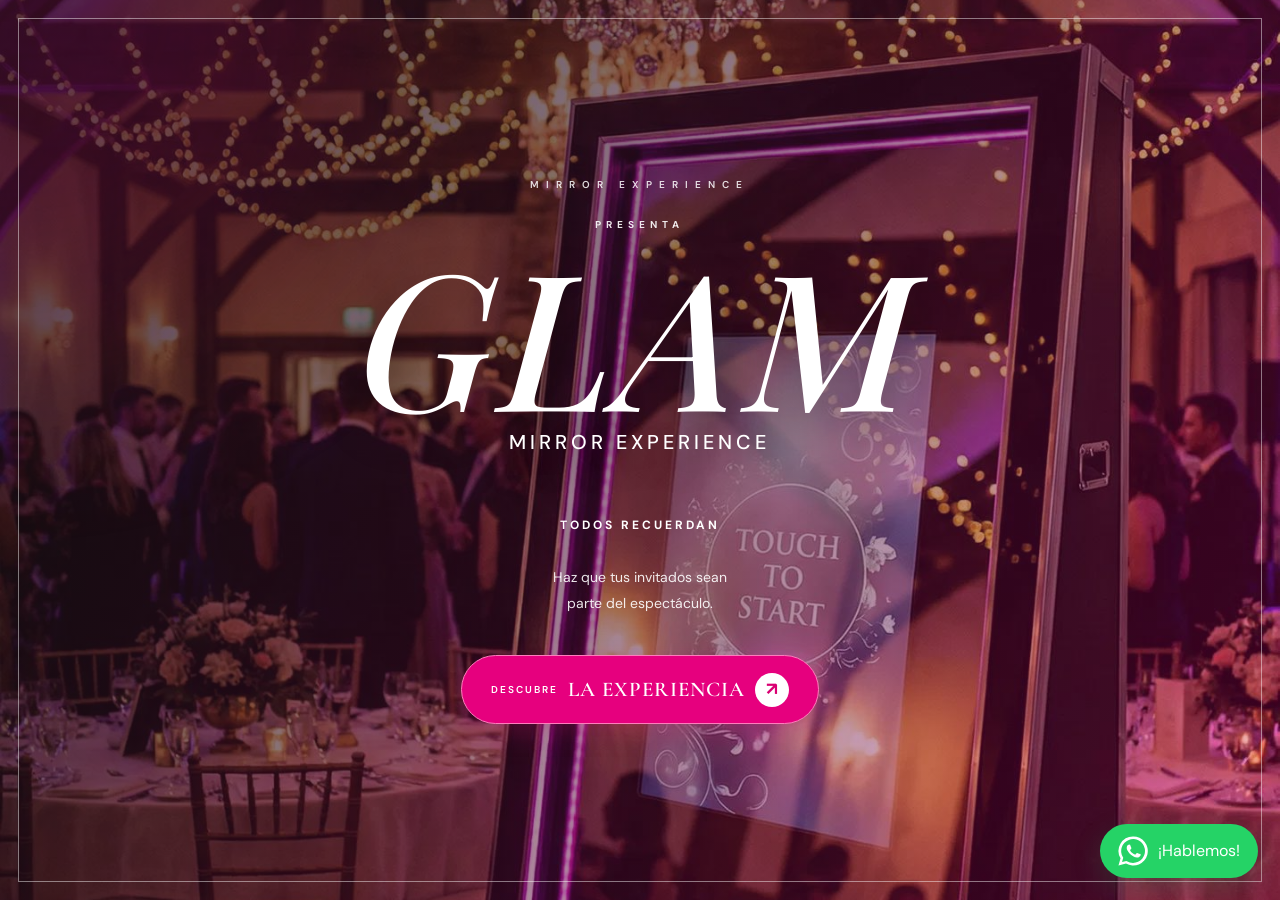
==== index.html @ 7c122648 "Update index.html" ====
<!DOCTYPE html>
<html lang="es">
<head>
    <meta charset="UTF-8">
    <meta name="viewport" content="width=device-width, initial-scale=1.0">
    <meta name="theme-color" content="#171316">
    <title>GLAM | Mirror Experience para eventos en La Paz</title>
    <meta name="description" content="Dale a tu evento una experiencia inolvidable con GLAM Mirror Experience. Fotos, videos y recuerdos personalizados para bodas, quince años y eventos corporativos en La Paz. Consulta por WhatsApp.">
    <meta name="keywords" content="GLAM, Mirror Experience La Paz, espejo mágico, cabina de fotos, bodas La Paz, quince años, eventos corporativos">
    <meta name="robots" content="index,follow,max-image-preview:large">
    <meta property="og:type" content="website">
    <meta property="og:site_name" content="GLAM">
    <meta property="og:title" content="GLAM Mirror Experience | Recuerdos que se viven">
    <meta property="og:description" content="Una experiencia interactiva para bodas, quince años y eventos especiales. Consulta disponibilidad por WhatsApp.">
    <meta property="og:locale" content="es_BO">
    <meta name="twitter:card" content="summary_large_image">
    <meta name="twitter:title" content="GLAM Mirror Experience | Recuerdos que se viven">
    <meta name="twitter:description" content="Una experiencia interactiva para bodas, quince años y eventos especiales. Consulta disponibilidad por WhatsApp.">

    <link rel="stylesheet" href="estilos.css">
    <link rel="stylesheet" href="glam-redesign.css">
</head>

<!-- BOTÓN FLOTANTE DE WHATSAPP -->
<a
    href="https://wa.me/59172514906?text=Hola%20GLAM%20Mirror%20Experience%2C%20quisiera%20informaci%C3%B3n%20sobre%20sus%20servicios."
    class="whatsapp-flotante"
    target="_blank"
    rel="noopener noreferrer"
    aria-label="Contactar a GLAM por WhatsApp"
    title="¡Hablemos por WhatsApp!"
>
    <svg viewBox="0 0 32 32" width="30" height="30" aria-hidden="true" fill="currentColor">
        <path d="M16 .5A15.4 15.4 0 0 0 2.7 23.7L.5 31.5l8-2.1A15.5 15.5 0 1 0 16 .5zm0 28.2a12.7 12.7 0 0 1-6.5-1.8l-.5-.3-4.7 1.2 1.3-4.6-.3-.5A12.7 12.7 0 1 1 16 28.7zm7-9.5c-.4-.2-2.1-1-2.4-1.1-.3-.1-.6-.2-.8.2-.3.4-.9 1.1-1.1 1.3-.2.3-.4.3-.8.1-.4-.2-1.5-.6-2.9-1.8-1.1-1-1.8-2.1-2-2.5-.2-.4 0-.6.2-.8l.6-.7c.2-.2.3-.4.4-.7.1-.2 0-.5 0-.7-.1-.2-.8-2-1.1-2.7-.3-.7-.6-.6-.8-.6h-.7c-.2 0-.7.1-1 .5-.4.4-1.3 1.2-1.3 3s1.3 3.5 1.5 3.7c.2.3 2.6 4 6.3 5.6.9.4 1.6.6 2.1.7.9.3 1.7.2 2.3.1.7-.1 2.1-.9 2.4-1.7.3-.8.3-1.6.2-1.7-.1-.2-.3-.3-.7-.5z"/>
    </svg>
    <span>¡Hablemos!</span>
</a>

<body>
    <!-- PORTADA -->
    <section class="portada">
        <div class="portada-contenido">
            <p class="pequeno">PRESENTA</p>

            <h1>
                <span id="nombreNovia">GLAM</span>
                <span class="ampersand" id="nombreNovio">MIRROR EXPERIENCE</span>
            </h1>

            <div class="fecha" id="mesAnio">
                <br>
                <strong id="numeroDia">TODOS RECUERDAN</strong>
            </div>

            <p class="mensaje">
                Haz que tus invitados sean
                <br>
                parte del espectáculo.
            </p>

            <button id="abrirInvitacion" class="boton-glam-experiencia" type="button">
                <span>DESCUBRE</span>
                <strong>LA EXPERIENCIA</strong>
                <i>↗</i>
            </button>
        </div>
    </section>

    
<!-- SELECTOR PRINCIPAL DE SERVICIOS GLAM -->
<section id="selectorServicios" class="selector-servicios oculto">
    <div class="selector-servicios-contenido">
        <p class="etiqueta-glam">BIENVENIDO A GLAM</p>

        <h2>
            Descubre tu
            <span>experiencia</span>
        </h2>

        <p class="selector-descripcion">
            Todo lo que necesitas para crear momentos inolvidables.
        </p>

        <div class="selector-servicios-grid">
            <button class="servicio-opcion" type="button" data-servicio="mirror">
                <span class="servicio-opcion-numero">01</span>
                <span class="servicio-opcion-icono">✦</span>
                <strong>Mirror Experience</strong>
                <span>Momentos que se convierten en recuerdos.</span>
                <i>DESCUBRIR EXPERIENCIA ↗</i>
            </button>

            <button class="servicio-opcion" type="button" data-servicio="invitaciones">
                <span class="servicio-opcion-numero">02</span>
                <span class="servicio-opcion-icono">✉</span>
                <strong>Invitaciones</strong>
                <span>El primer detalle de un gran evento.</span>
                <i>DESCUBRIR SERVICIO ↗</i>
            </button>

            <button class="servicio-opcion" type="button" data-servicio="vajilleria">
                <span class="servicio-opcion-numero">03</span>
                <span class="servicio-opcion-icono">◇</span>
                <strong>Vajillería</strong>
                <span>Detalles que elevan tu celebración.</span>
                <i>DESCUBRIR SERVICIO ↗</i>
            </button>

            <button class="servicio-opcion" type="button" data-servicio="weddingweek">
                <span class="servicio-opcion-numero">04</span>
                <span class="servicio-opcion-icono">♡</span>
                <strong>Wedding Week</strong>
                <span>Beneficios especiales para tu gran día.</span>
                <i>DESCUBRIR SERVICIO ↗</i>
            </button>
        </div>

        <button id="volverPortada" class="selector-volver" type="button">
            ← Volver a la portada
        </button>
    </div>
</section>


    <!-- CONTENIDO PRINCIPAL -->
    <main id="contenido" class="oculto">

        <!-- BARRA SUPERIOR DERECHA ELIMINADA ÚNICAMENTE -->

        <!-- PRESENTACIÓN -->
        <section class="bienvenida">
            <div class="glam-presentacion">
                <div class="glam-espejo">
                    <img src="imagenes/bienvenida.jpg" alt="GLAM Espejo Mágico">
                </div>

                <div class="glam-presentacion-texto">
                    <p class="etiqueta-glam">BIENVENIDO A</p>

                    <h2>
                        GLAM
                        <span>MIRROR EXPERIENCE</span>
                    </h2>

                    <p>
                        Hay momentos que merecen ser recordados
                        de una manera diferente.
                    </p>

                    <p>
                        GLAM convierte tu celebración en una
                        experiencia donde tus invitados no solo
                        toman fotografías: se convierten en parte
                        del espectáculo.
                    </p>

                    <p>
                        Fotos, videos, efectos, accesorios y mucha
                        diversión para crear recuerdos que todos
                        quieran volver a mirar.
                    </p>
                </div>
            </div>
        </section>

        <!-- SERVICIOS -->
        <section id="servicios" class="contador-seccion servicios-glam">
            <div class="seccion-encabezado">
                <p class="etiqueta-glam">LA EXPERIENCIA</p>
                <h2>¿QUÉ INCLUYE <span>GLAM?</span></h2>
                <p>
                    Todo lo necesario para convertir cada momento
                    en un recuerdo extraordinario.
                </p>
            </div>

            <div class="servicios-grid">
                <article class="servicio-card">
                    <div class="servicio-icono">📸</div>
                    <h3>FOTOS ILIMITADAS</h3>
                    <p>Tus invitados pueden disfrutar de la experiencia todas las veces que quieran.</p>
                </article>

                <article class="servicio-card">
                    <div class="servicio-icono">🎬</div>
                    <h3>VIDEOS &amp; BOOMERANGS</h3>
                    <p>Capturamos momentos divertidos en formatos dinámicos para compartir.</p>
                </article>

                <article class="servicio-card">
                    <div class="servicio-icono">✨</div>
                    <h3>EFECTOS GLAM</h3>
                    <p>Efectos, animaciones y detalles que hacen diferente cada captura.</p>
                </article>

                <article class="servicio-card">
                    <div class="servicio-icono">🎭</div>
                    <h3>ACCESORIOS</h3>
                    <p>Props y accesorios para que tus invitados se diviertan y sean protagonistas.</p>
                </article>

                <article class="servicio-card">
                    <div class="servicio-icono">💖</div>
                    <h3>PERSONALIZACIÓN</h3>
                    <p>Diseñamos la experiencia para que combine con el estilo de tu evento.</p>
                </article>

                <article class="servicio-card">
                    <div class="servicio-icono">👑</div>
                    <h3>ASISTENCIA GLAM</h3>
                    <p>Nuestro equipo se encarga de acompañar la experiencia durante tu celebración.</p>
                </article>
            </div>
        </section>

        <!-- EVENTOS -->
        <section id="eventos" class="eventos eventos-glam">
            <div class="seccion-encabezado">
                <p class="etiqueta-glam">PARA CADA OCASIÓN</p>
                <h2>EVENTOS <span>GLAM</span></h2>
                <p>
                    Cada celebración tiene su propia historia.
                    Nosotros ponemos el espejo, tú pones el momento.
                </p>
            </div>

            <div class="eventos-grid" id="eventosGrid">
                <article class="evento-glam-card">
                    <div class="evento-glam-imagen">
                        <img src="imagenes/bodas.jpg" alt="Espejo mágico para bodas">
                        <div class="evento-glam-numero">01</div>
                    </div>
                    <div class="evento-glam-info">
                        <p class="evento-glam-etiqueta">CELEBRA EL AMOR</p>
                        <h3>BODAS</h3>
                        <p>Convierte cada abrazo, sonrisa y celebración en un recuerdo inolvidable.</p>
                    </div>
                </article>

                <article class="evento-glam-card">
                    <div class="evento-glam-imagen">
                        <img src="imagenes/cumpleanos.jpg" alt="Espejo mágico para cumpleaños">
                        <div class="evento-glam-numero">02</div>
                    </div>
                    <div class="evento-glam-info">
                        <p class="evento-glam-etiqueta">CELEBRA A LO GRANDE</p>
                        <h3>CUMPLEAÑOS</h3>
                        <p>Una experiencia diferente para compartir, reír y crear recuerdos con tus invitados.</p>
                    </div>
                </article>

                <article class="evento-glam-card">
                    <div class="evento-glam-imagen">
                        <img src="imagenes/xv.jpg" alt="Espejo mágico para XV años">
                        <div class="evento-glam-numero">03</div>
                    </div>
                    <div class="evento-glam-info">
                        <p class="evento-glam-etiqueta">UNA NOCHE PARA BRILLAR</p>
                        <h3>XV AÑOS</h3>
                        <p>Haz que una noche tan especial tenga recuerdos tan únicos como tú.</p>
                    </div>
                </article>

                <article class="evento-glam-card">
                    <div class="evento-glam-imagen">
                        <img src="imagenes/graduaciones.jpg" alt="Espejo mágico para graduaciones">
                        <div class="evento-glam-numero">04</div>
                    </div>
                    <div class="evento-glam-info">
                        <p class="evento-glam-etiqueta">CELEBRA TU LOGRO</p>
                        <h3>GRADUACIONES</h3>
                        <p>Celebra todo lo que lograste junto a las personas que compartieron este camino.</p>
                    </div>
                </article>

                <article class="evento-glam-card">
                    <div class="evento-glam-imagen">
                        <img src="imagenes/empresariales.jpg" alt="Espejo mágico para eventos empresariales">
                        <div class="evento-glam-numero">05</div>
                    </div>
                    <div class="evento-glam-info">
                        <p class="evento-glam-etiqueta">TU MARCA TAMBIÉN CELEBRA</p>
                        <h3>EMPRESARIALES</h3>
                        <p>Dale una experiencia diferente a tus colaboradores, clientes e invitados.</p>
                    </div>
                </article>

                <article class="evento-glam-card">
                    <div class="evento-glam-imagen">
                        <img src="imagenes/privados.jpg" alt="Espejo mágico para eventos privados">
                        <div class="evento-glam-numero">06</div>
                    </div>
                    <div class="evento-glam-info">
                        <p class="evento-glam-etiqueta">TU MOMENTO, TU ESTILO</p>
                        <h3>EVENTOS PRIVADOS</h3>
                        <p>Reuniones, celebraciones y momentos especiales también pueden ser GLAM.</p>
                    </div>
                </article>
            </div>
        </section>

        <!-- GALERÍA -->
        <section id="galeria" class="momentos-glam">
            <div class="seccion-encabezado">
                <p class="etiqueta-glam">RECUERDOS QUE PERDURAN</p>
                <h2>MOMENTOS <span>GLAM</span></h2>
                <p>
                    Cada fotografía cuenta una historia.
                    Descubre algunos de los momentos que pueden
                    convertirse en parte de tu celebración.
                </p>
            </div>

            <div class="galeria-glam">
                <div class="foto-glam"><img src="imagenes/momento1.jpeg" alt="Momento GLAM 1" data-indice="0"></div>
                <div class="foto-glam"><img src="imagenes/momento2.jpeg" alt="Momento GLAM 2" data-indice="1"></div>
                <div class="foto-glam"><img src="imagenes/momento3.jpeg" alt="Momento GLAM 3" data-indice="2"></div>
                <div class="foto-glam"><img src="imagenes/momento4.jpeg" alt="Momento GLAM 4" data-indice="3"></div>
                <div class="foto-glam"><img src="imagenes/momento5.jpeg" alt="Momento GLAM 5" data-indice="4"></div>
                <div class="foto-glam"><img src="imagenes/momento6.jpeg" alt="Momento GLAM 6" data-indice="5"></div>
            </div>
        </section>

        <!-- VIDEOS MIRROR EXPERIENCE -->
        <section id="videos-mirror" class="mirror-video-showcase">
            <div class="mirror-video-heading"><p class="etiqueta-glam">MÍRALO EN ACCIÓN</p><h2>LA EXPERIENCIA <span>GLAM</span> EN VIDEO</h2><p>Así se vive el espejo mágico: poses, sonrisas y recuerdos que tus invitados se llevan.</p></div>
            <div class="mirror-video-grid">
                <article class="mirror-video-card"><div class="mirror-video-frame"><video controls playsinline preload="metadata"><source src="videos/mirror-evento-01.mp4" type="video/mp4">Tu navegador no puede reproducir este video.</video></div><div class="mirror-video-caption"><span>01 / EN EL EVENTO</span><h3>La magia sucede frente al espejo</h3><p>Un momento divertido para compartir con tus invitados.</p></div></article>
                <article class="mirror-video-card"><div class="mirror-video-frame mirror-video-frame-alt"><video controls playsinline preload="metadata"><source src="videos/mirror-recuerdos-02.mp4" type="video/mp4">Tu navegador no puede reproducir este video.</video></div><div class="mirror-video-caption"><span>02 / EL RECUERDO</span><h3>Tu estilo, tus fotos, tu historia</h3><p>Personalizamos la experiencia para que combine con tu celebración.</p></div></article>
            
        </section>

        <!-- VISOR DE FOTOGRAFÍAS -->
        <div id="visorFoto" role="dialog" aria-modal="true" aria-label="Visor de fotografías">
            <button id="cerrarFoto" type="button" aria-label="Cerrar fotografía">×</button>
            <button id="fotoAnterior" class="flecha izquierda" type="button" aria-label="Fotografía anterior">‹</button>
            <img id="fotoGrande" src="" alt="Foto GLAM ampliada">
            <button id="fotoSiguiente" class="flecha derecha" type="button" aria-label="Fotografía siguiente">›</button>
        </div>

        <!-- PAQUETES -->
        <section id="paquetes" class="paquetes-glam">
            <div class="seccion-encabezado">
                <p class="etiqueta-glam">ELIGE TU EXPERIENCIA</p>
                <h2>PAQUETES <span>GLAM EXPERIENCE</span></h2>
                <p>Elige la experiencia que mejor se adapte a tu celebración.</p>
            </div>
            <div class="paquetes-grid" id="paquetesGrid"></div>
        </section>

        <!-- COTIZACIÓN PERSONALIZADA -->
        <section class="cotizacion-glam">
            <div class="seccion-encabezado">
                <p class="etiqueta-glam">¿TIENES UNA IDEA?</p>
                <h2>HABLEMOS DE <span>TU EVENTO</span></h2>
                <p>
                    Cuéntanos qué tienes en mente. Podemos conversar
                    sobre alternativas para que GLAM EXPERIENCE se adapte
                    a tu presupuesto, intercambios de servicios o una
                    experiencia completamente personalizada.
                </p>
                <button id="abrirCotizacion" class="boton-cotizacion-principal" type="button">
                    QUIERO QUE ME CONTACTEN
                </button>
            </div>
        </section>

        <!-- MODAL Y FORMULARIO -->
        <div id="modalCotizacion" class="modal-cotizacion" role="dialog" aria-modal="true" aria-labelledby="tituloModalCotizacion">
            <div class="cotizacion-contenido">
                <button id="cerrarCotizacion" class="cerrar-cotizacion" type="button" aria-label="Cerrar formulario">×</button>

                <p class="etiqueta-glam">CUÉNTANOS TU IDEA</p>
                <h2 id="tituloModalCotizacion">HABLEMOS DE <span>TU EVENTO</span></h2>

                <p class="descripcion-glam">
                    Déjanos tus datos y cuéntanos qué necesitas.
                    Nosotros nos comunicaremos contigo para conversar
                    personalmente sobre tu evento.
                </p>

                <form id="formularioCotizacion">
                    <div class="campo-glam">
                        <label for="nombreCliente">NOMBRE</label>
                        <input type="text" id="nombreCliente" name="nombre" placeholder="Tu nombre" autocomplete="name" required>
                    </div>

                    <div class="campo-glam">
                        <label for="telefonoCliente">TELÉFONO / WHATSAPP</label>
                        <input type="tel" id="telefonoCliente" name="telefono" placeholder="Tu número" autocomplete="tel" required>
                    </div>

                    <div class="campo-glam">
                        <label for="tipoEvento">TIPO DE EVENTO</label>
                        <select id="tipoEvento" name="tipoEvento" required>
                            <option value="">Selecciona una opción</option>
                            <option value="Bodas">Bodas</option>
                            <option value="Cumpleaños">Cumpleaños</option>
                            <option value="XV Años">XV Años</option>
                            <option value="Graduación">Graduación</option>
                            <option value="Empresarial">Empresarial</option>
                            <option value="Evento privado">Evento privado</option>
                            <option value="Otro">Otro</option>
                        </select>
                    </div>

                    <div class="campo-glam">
                        <label for="fechaEvento">FECHA DEL EVENTO</label>
                        <input type="date" id="fechaEvento" name="fechaEvento" required>
                    </div>

                    <div class="campo-glam">
                        <label for="ciudadEvento">CIUDAD</label>
                        <input type="text" id="ciudadEvento" name="ciudadEvento" placeholder="Ej. La Paz" required>
                    </div>

                    <div class="campo-glam">
                        <label for="propuestaEvento">CUÉNTANOS SOBRE TU EVENTO</label>
                        <textarea id="propuestaEvento" name="propuesta" rows="5" placeholder="Cuéntanos qué tienes en mente, tu presupuesto o si necesitas algo personalizado..." required></textarea>
                    </div>

                    <button type="submit" class="boton-whatsapp">ENVIAR SOLICITUD</button>
                </form>
            </div>
        </div>

        <!-- CONTACTO -->
        <section id="contacto" class="contacto-glam">
            <div class="contacto-glam-contenido">
                <div class="contacto-texto">
                    <p class="etiqueta-glam">HABLEMOS</p>
                    <h2>¿LISTO PARA HACER <span>ALGO INOLVIDABLE?</span></h2>
                    <p>Reserva tu fecha y convierte tu evento en una experiencia que todos recordarán.</p>

                    <div class="contacto-datos">
                        <div><strong>📱 WhatsApp</strong><span>72514906</span></div>
                        <div><strong>📸 Instagram</strong><span>@GLAM</span></div>
                        <div><strong>📘 Facebook</strong><span>GLAM Espejo Mágico</span></div>
                    </div>
                </div>

                <div class="contacto-qr">
                    <div id="codigoQR">
                        <img src="imagenes/qr-glam.png" alt="Código QR GLAM">
                    </div>
                    <p>ESCANEA PARA<br><strong>COTIZAR</strong></p>
                </div>
            </div>
        </section>

             <!-- CIERRE -->
        <section class="final">
            <div>
                <p>GLAM</p>
                <h2 id="nombresFinales">MIRROR EXPERIENCE</h2>
                <p>Tu evento, nuestra magia. ✨</p>
                <p>📱 72514906</p>

                <a href="control.html"
                   style="
                       display:inline-block;
                       margin-top:35px;
                       font-size:10px;
                       letter-spacing:2px;
                       color:rgba(255,255,255,0.45);
                       text-decoration:none;
                       border-bottom:1px solid rgba(255,255,255,0.20);
                       padding-bottom:5px;
                   ">
                    ACCESO DEL PERSONAL
                </a>
            </div>
        </section>

    <!-- MÚSICA -->
    <audio id="musicaBoda" loop>
        <source src="musica/cancion.mp3" type="audio/mpeg">
    </audio>

    <button id="botonMusica" type="button" aria-label="Reproducir música" aria-pressed="false">♪</button>

    <!-- MENÚ FLOTANTE DE SERVICIOS GLAM -->
    <div class="servicios-flotantes">
        <div id="opcionesServicios" class="opciones-servicios oculto">
            <a href="#contenido" class="opcion-flotante" data-destino="mirror">
                <span>✦</span> Mirror Experience
            </a>
            <a href="invitaciones.html" class="opcion-flotante">
                <span>✉</span> Invitaciones
            </a>
            <a href="vajilleria.html" class="opcion-flotante">
                <span>◇</span> Vajillería
            </a>
            <a href="wedding-week.html" class="opcion-flotante">
                <span>♡</span> Wedding Week <span class="badge-new">NEW ✨</span>
            </a>
        </div>

        <button id="botonServicios" class="boton-servicios" type="button" aria-label="Abrir menú de servicios" aria-controls="opcionesServicios" aria-expanded="false">
            <span id="iconoServicios">✦</span>
        </button>
    </div>

    <script src="datos.js"></script>
    <script src="script.js"></script>

    <!-- Atribución de campañas: conserva UTM durante esta sesión y los añade al mensaje de WhatsApp. -->
    <script src="marketing.js" defer></script>

</body>
</html>
---- estilos.css ----
/* =========================================================
   GLAM — ESPEJO MÁGICO
   Hoja de estilos general
========================================================= */

@import url('https://fonts.googleapis.com/css2?family=Cormorant+Garamond:wght@400;500;600;700&family=DM+Sans:wght@400;500;600;700&family=Playfair+Display:ital,wght@0,500;0,600;1,500&display=swap');

:root {
    --fucsia: #d90073;
    --fucsia-oscuro: #b80060;
    --fucsia-claro: #ef4b9b;
    --rosa: #f8d9e8;
    --rosa-suave: #fff1f7;
    --crema: #fffaf8;
    --blanco: #ffffff;
    --negro: #171316;
    --negro-suave: #302a2d;
    --gris: #756c71;
    --linea: rgba(23, 19, 22, .10);
}

/* =========================================================
   RESET
========================================================= */

* {
    box-sizing: border-box;
}

html {
    scroll-behavior: smooth;
    scroll-padding-top: 100px;
}

body {
    margin: 0;
    background: var(--crema);
    color: var(--negro);
    font-family: "DM Sans", Arial, sans-serif;
    overflow-x: hidden;
}

button,
input,
select,
textarea {
    font-family: inherit;
}

img {
    display: block;
    max-width: 100%;
}

::selection {
    background: var(--fucsia);
    color: var(--blanco);
}

::-webkit-scrollbar {
    width: 8px;
}

::-webkit-scrollbar-track {
    background: var(--crema);
}

::-webkit-scrollbar-thumb {
    background: var(--fucsia);
    border-radius: 20px;
}

main {
    width: 100%;
    overflow: clip;
}

section {
    position: relative;
}

.oculto {
    display: none !important;
}

/* =========================================================
   PORTADA
========================================================= */

.portada {
    position: relative;
    display: flex;
    align-items: center;
    justify-content: center;
    min-height: 100vh;
    min-height: 100svh;
    padding: 40px 20px;
    overflow: hidden;
    text-align: center;
    background:
        linear-gradient(
            180deg,
            rgba(12, 8, 10, .15),
            rgba(12, 8, 10, .58)
        ),
        url("imagenes/portada.jpg") center / cover no-repeat;
}

.portada::before {
    content: "";
    position: absolute;
    top: 50%;
    left: 50%;
    width: 650px;
    height: 650px;
    transform: translate(-50%, -50%);
    border-radius: 50%;
    background: rgba(217, 0, 115, .16);
    filter: blur(100px);
    pointer-events: none;
}

.portada::after {
    content: "";
    position: absolute;
    inset: 18px;
    border: 1px solid rgba(255, 255, 255, .45);
    pointer-events: none;
}

.portada-contenido {
    position: relative;
    z-index: 2;
    max-width: 950px;
    animation: portadaEntrada 1.2s ease both;
}

.portada-contenido::before {
    content: "MIRROR EXPERIENCE";
    display: block;
    margin-bottom: 22px;
    color: rgba(255, 255, 255, .85);
    font-size: 10px;
    font-weight: 600;
    letter-spacing: 7px;
}

.portada h1 {
    display: flex;
    flex-direction: column;
    margin: 0;
    color: var(--blanco);
    font-family: "Playfair Display", serif;
    font-size: clamp(80px, 16vw, 190px);
    font-weight: 500;
    font-style: italic;
    letter-spacing: -4px;
    line-height: .78;
    text-shadow: 0 15px 45px rgba(0, 0, 0, .40);
    animation: glamFlota 4s ease-in-out infinite;
}

.portada h1 .ampersand {
    display: block;
    margin-top: 20px;
    font-family: "DM Sans", sans-serif;
    font-size: clamp(12px, 2vw, 20px);
    font-style: normal;
    font-weight: 500;
    letter-spacing: 7px;
    line-height: 1.5;
}

.portada h2 {
    margin: 35px 0 22px;
    color: var(--blanco);
    font-size: clamp(14px, 2vw, 19px);
    font-weight: 500;
    letter-spacing: 8px;
}

.portada p {
    max-width: 620px;
    margin: 0 auto 38px;
    color: rgba(255, 255, 255, .90);
    font-size: 14px;
    line-height: 1.9;
}

.portada .pequeno {
    margin-bottom: 25px;
    font-size: 10px;
    font-weight: 700;
    letter-spacing: 5px;
}

.portada .fecha {
    margin: 28px 0;
    color: var(--blanco);
    font-size: 12px;
    letter-spacing: 3px;
}

.portada .fecha strong {
    display: inline-block;
    margin-top: 10px;
    font-size: 12px;
    letter-spacing: 3px;
}

/* =========================================================
   BOTONES PRINCIPALES
========================================================= */

.boton-principal {
    position: relative;
    display: inline-flex;
    align-items: center;
    justify-content: center;
    gap: 15px;
    min-width: 230px;
    padding: 16px 25px;
    overflow: hidden;
    border: 1px solid rgba(255, 255, 255, .55);
    border-radius: 50px;
    background: rgba(217, 0, 115, .92);
    color: var(--blanco);
    font-size: 11px;
    font-weight: 700;
    letter-spacing: 2px;
    cursor: pointer;
    box-shadow: 0 12px 35px rgba(0, 0, 0, .25);
    transition: transform .3s ease, box-shadow .3s ease;
}

.boton-principal::before {
    content: "";
    position: absolute;
    top: 0;
    left: -120%;
    width: 70%;
    height: 100%;
    background: linear-gradient(
        110deg,
        transparent,
        rgba(255, 255, 255, .55),
        transparent
    );
    transform: skewX(-20deg);
    animation: botonBrillo 3.5s ease-in-out infinite;
}

.boton-principal::after {
    content: "→";
    position: relative;
    font-size: 19px;
    font-weight: 400;
    transition: transform .3s ease;
}

.boton-principal:hover {
    transform: translateY(-4px) scale(1.02);
    box-shadow: 0 18px 45px rgba(217, 0, 115, .38);
}

.boton-principal:hover::after {
    transform: translateX(5px);
}

.boton-glam-experiencia {
    position: relative;
    display: inline-flex;
    align-items: center;
    gap: 14px;
    padding: 17px 24px 17px 28px;
    overflow: hidden;
    border: 1px solid rgba(255, 255, 255, .65);
    border-radius: 50px;
    background: rgba(217, 0, 115, .92);
    color: var(--blanco);
    cursor: pointer;
    box-shadow: 0 15px 40px rgba(0, 0, 0, .25);
    transition: transform .35s ease, box-shadow .35s ease;
}

.boton-glam-experiencia span {
    font-size: 10px;
    font-weight: 600;
    letter-spacing: 2px;
}

.boton-glam-experiencia strong {
    font-family: "Cormorant Garamond", serif;
    font-size: 21px;
    font-weight: 600;
}

.boton-glam-experiencia i {
    display: flex;
    align-items: center;
    justify-content: center;
    width: 34px;
    height: 34px;
    flex-shrink: 0;
    border-radius: 50%;
    background: var(--blanco);
    color: var(--fucsia);
    font-size: 18px;
    font-style: normal;
    transition: transform .35s ease;
}

.boton-glam-experiencia::before {
    content: "";
    position: absolute;
    top: 0;
    left: -100%;
    width: 70%;
    height: 100%;
    background: linear-gradient(
        110deg,
        transparent,
        rgba(255, 255, 255, .45),
        transparent
    );
    transform: skewX(-20deg);
    animation: glamBotonBrillo 4s ease-in-out infinite;
}

.boton-glam-experiencia:hover {
    transform: translateY(-5px);
    box-shadow: 0 20px 50px rgba(217, 0, 115, .35);
}

.boton-glam-experiencia:hover i {
    transform: rotate(45deg);
}

/* =========================================================
   MENÚ SUPERIOR ORIGINAL (OCULTO)
========================================================= */

.glam-menu {
    display: none !important;
}

/* =========================================================
   ENCABEZADOS
========================================================= */

.seccion-encabezado {
    width: 100%;
    max-width: 780px;
    margin: 0 auto 60px;
    padding: 0 20px;
    text-align: center;
}

.etiqueta-glam {
    margin: 0 0 15px;
    color: var(--fucsia);
    font-size: 10px;
    font-weight: 700;
    letter-spacing: 4px;
}

.seccion-encabezado h2 {
    margin: 0 0 20px;
    font-family: "Cormorant Garamond", serif;
    font-size: clamp(48px, 7vw, 78px);
    font-weight: 500;
    line-height: .9;
}

.seccion-encabezado h2 span {
    display: block;
    color: var(--fucsia);
    font-style: italic;
}

.seccion-encabezado p:last-child {
    max-width: 650px;
    margin: auto;
    color: var(--gris);
    font-size: 14px;
    line-height: 1.9;
}

/* =========================================================
   PRESENTACIÓN GLAM
========================================================= */

.bienvenida {
    max-width: 1250px;
    margin: auto;
    padding: 140px 35px;
}

.glam-presentacion {
    display: grid;
    grid-template-columns: 430px 1fr;
    gap: 100px;
    align-items: center;
}

.glam-espejo {
    position: relative;
    display: flex;
    align-items: center;
    justify-content: center;
    width: 100%;
    height: 580px;
}

.glam-espejo img {
    position: relative;
    z-index: 2;
    width: 390px;
    height: 540px;
    object-fit: cover;
    border: 4px solid var(--blanco);
    border-radius: 195px 195px 25px 25px;
    outline: 1px solid rgba(217, 0, 115, .55);
    outline-offset: 8px;
    box-shadow: 0 25px 60px rgba(40, 10, 25, .15);
    transition: transform .5s ease, box-shadow .5s ease;
}

.glam-espejo img:hover {
    transform: translateY(-7px);
    box-shadow: 0 35px 75px rgba(217, 0, 115, .16);
}

.glam-espejo::before {
    content: "";
    position: absolute;
    z-index: 1;
    width: 390px;
    height: 540px;
    border: 1px solid rgba(217, 0, 115, .30);
    border-radius: 195px 195px 25px 25px;
    transform: translate(14px, 14px);
}

.glam-presentacion-texto {
    max-width: 600px;
}

.glam-presentacion-texto h2 {
    margin: 0 0 30px;
    font-family: "Cormorant Garamond", serif;
    font-size: clamp(55px, 7vw, 85px);
    font-weight: 500;
    line-height: .82;
}

.glam-presentacion-texto h2 span {
    display: block;
    color: var(--fucsia);
    font-style: italic;
}

.glam-presentacion-texto p:not(.etiqueta-glam) {
    margin: 0 0 18px;
    color: var(--gris);
    font-size: 14px;
    line-height: 1.9;
}

.glam-presentacion > div:first-child {
    position: relative;
    display: flex;
    justify-content: center;
}

/* =========================================================
   SERVICIOS
========================================================= */

.servicios-glam {
    padding: 140px 30px;
    background: var(--blanco);
}

.servicios-grid {
    display: grid;
    grid-template-columns: repeat(3, 1fr);
    gap: 1px;
    max-width: 1150px;
    margin: auto;
    border: 1px solid var(--linea);
    background: var(--linea);
}

.servicio-card {
    position: relative;
    min-height: 235px;
    padding: 40px 30px;
    background: var(--blanco);
    transition: background .3s ease;
}

.servicio-card:hover {
    background: var(--rosa-suave);
}

.servicio-icono {
    margin-bottom: 17px;
    font-size: 33px;
}

.servicio-card h3 {
    margin: 0 0 12px;
    font-family: "Cormorant Garamond", serif;
    font-size: 29px;
    font-weight: 600;
}

.servicio-card p {
    margin: 0;
    color: var(--gris);
    font-size: 13px;
    line-height: 1.8;
}

.servicio-card::after {
    content: "";
    position: absolute;
    left: 30px;
    bottom: 25px;
    width: 30px;
    height: 2px;
    background: var(--fucsia);
    transition: width .3s ease;
}

.servicio-card:hover::after {
    width: 65px;
}

/* =========================================================
   EVENTOS
========================================================= */

.eventos-glam {
    position: relative;
    padding: 110px 7%;
    overflow: hidden;
    background: var(--crema);
}

.eventos-glam::before {
    content: "GLAM";
    position: absolute;
    top: 30px;
    right: -20px;
    color: rgba(217, 0, 115, .035);
    font-family: "Cormorant Garamond", serif;
    font-size: 190px;
    font-weight: 600;
    line-height: 1;
    pointer-events: none;
}

.eventos-glam .seccion-encabezado {
    position: relative;
    z-index: 2;
    max-width: 720px;
    margin: 0 auto 60px;
    text-align: center;
}

.eventos-glam .seccion-encabezado h2 span {
    color: var(--fucsia);
}

.eventos-glam .seccion-encabezado > p:last-child {
    max-width: 620px;
    margin: 0 auto;
    color: var(--gris);
    font-size: 15px;
    line-height: 1.8;
}

.eventos-glam .eventos-grid {
    position: relative;
    z-index: 2;
    display: grid;
    grid-template-columns: repeat(3, minmax(0, 1fr));
    gap: 35px 28px;
    width: 100%;
    max-width: 1250px;
    margin: 0 auto;
}

.evento-glam-card {
    position: relative;
    overflow: hidden;
    border: 1px solid rgba(217, 0, 115, .12);
    background: var(--blanco);
    box-shadow: 0 12px 35px rgba(23, 19, 22, .08);
    transition: transform .45s ease, box-shadow .45s ease;
}

.evento-glam-card:hover {
    transform: translateY(-10px);
    box-shadow: 0 25px 55px rgba(23, 19, 22, .15);
}

.evento-glam-card::before {
    content: "";
    position: absolute;
    z-index: 5;
    top: 0;
    left: 0;
    width: 100%;
    height: 3px;
    background: var(--fucsia);
    transform: scaleX(0);
    transform-origin: left;
    transition: transform .45s ease;
}

.evento-glam-card:hover::before {
    transform: scaleX(1);
}

.evento-glam-imagen {
    position: relative;
    width: 100%;
    height: 320px;
    overflow: hidden;
    background: #eee;
}

.evento-glam-imagen img {
    display: block;
    width: 100%;
    height: 100%;
    object-fit: cover;
    transition: transform .7s ease;
}

.evento-glam-card:hover .evento-glam-imagen img {
    transform: scale(1.07);
}

.evento-glam-imagen::after {
    content: "";
    position: absolute;
    right: 0;
    bottom: 0;
    left: 0;
    height: 35%;
    background: linear-gradient(to top, rgba(0, 0, 0, .38), transparent);
    pointer-events: none;
}

.evento-glam-numero {
    position: absolute;
    z-index: 3;
    top: 16px;
    left: 16px;
    display: flex;
    align-items: center;
    justify-content: center;
    width: 43px;
    height: 43px;
    background: rgba(255, 255, 255, .96);
    color: var(--fucsia);
    font-size: 11px;
    font-weight: 800;
    letter-spacing: 1px;
    box-shadow: 0 5px 20px rgba(0, 0, 0, .15);
}

.evento-glam-info {
    position: relative;
    padding: 27px 28px 30px;
    background: var(--blanco);
}

.evento-glam-etiqueta {
    margin: 0 0 7px;
    color: var(--fucsia);
    font-size: 10px;
    font-weight: 800;
    letter-spacing: 2px;
}

.evento-glam-info h3 {
    margin: 0 0 12px;
    color: var(--negro);
    font-family: "Cormorant Garamond", serif;
    font-size: 35px;
    font-weight: 600;
    line-height: 1;
}

.evento-glam-info p:last-of-type {
    margin: 0;
    color: var(--gris);
    font-size: 14px;
    line-height: 1.7;
}

.evento-glam-info::after {
    content: "✦";
    display: block;
    margin-top: 20px;
    color: var(--fucsia);
    font-size: 14px;
}

/* =========================================================
   GALERÍA
========================================================= */

.momentos-glam {
    padding: 140px 30px;
    background: var(--crema);
}

.galeria-glam {
    display: grid;
    grid-template-columns: repeat(3, 1fr);
    gap: 18px;
    max-width: 1200px;
    margin: auto;
}

.foto-glam {
    position: relative;
    height: 360px;
    overflow: hidden;
    background: #eee;
    cursor: pointer;
}

.foto-glam img {
    display: block;
    width: 100%;
    height: 100%;
    object-fit: cover;
    transition: transform .6s ease;
}

.foto-glam::after {
    content: "VER";
    position: absolute;
    top: 50%;
    left: 50%;
    display: flex;
    align-items: center;
    justify-content: center;
    width: 70px;
    height: 70px;
    transform: translate(-50%, -50%) scale(.7);
    border-radius: 50%;
    background: rgba(217, 0, 115, .90);
    color: var(--blanco);
    font-size: 9px;
    font-weight: 800;
    letter-spacing: 2px;
    opacity: 0;
    transition: .3s ease;
}

.foto-glam:hover img {
    transform: scale(1.06);
}

.foto-glam:hover::after {
    transform: translate(-50%, -50%) scale(1);
    opacity: 1;
}

/* =========================================================
   PAQUETES
========================================================= */

.paquetes-glam {
    padding: 140px 30px;
    background: var(--blanco);
}

.paquetes-grid {
    display: grid;
    grid-template-columns: repeat(3, 1fr);
    gap: 20px;
    max-width: 1100px;
    margin: auto;
}

.paquete-card {
    position: relative;
    padding: 50px 35px;
    background: var(--crema);
    border: 1px solid var(--linea);
    text-align: center;
    transition: transform .3s ease, box-shadow .3s ease;
}

.paquete-card:hover {
    transform: translateY(-7px);
    box-shadow: 0 25px 60px rgba(30, 10, 20, .10);
}

.paquete-card:nth-child(2) {
    border-color: rgba(217, 0, 115, .38);
}

.paquete-card:nth-child(2)::before {
    content: "MÁS ELEGIDO";
    position: absolute;
    top: 0;
    left: 50%;
    transform: translate(-50%, -50%);
    padding: 7px 16px;
    background: var(--fucsia);
    color: var(--blanco);
    font-size: 8px;
    font-weight: 800;
    letter-spacing: 2px;
}

.paquete-card h3 {
    margin: 0;
    font-family: "Cormorant Garamond", serif;
    font-size: 37px;
    font-weight: 600;
}

.paquete-precio {
    margin: 18px 0;
    color: var(--fucsia);
    font-size: 25px;
    font-weight: 800;
}

.paquete-card p {
    color: var(--gris);
    font-size: 13px;
    line-height: 1.8;
}

.paquete-card ul {
    margin: 30px 0;
    padding: 0;
    list-style: none;
}

.paquete-card li {
    padding: 9px 0;
    border-bottom: 1px solid rgba(0, 0, 0, .06);
    color: var(--gris);
    font-size: 12px;
}

.paquete-numero {
    margin-bottom: 12px;
    color: var(--fucsia);
    font-size: 11px;
    letter-spacing: 2px;
}

.paquete-etiqueta {
    font-size: 10px;
    font-weight: 700;
    letter-spacing: 3px;
}

.paquete-duracion {
    margin: 12px 0;
    color: var(--gris);
    font-size: 12px;
    letter-spacing: 1px;
}

.paquete-descripcion {
    min-height: 50px;
}

.paquete-badge {
    position: absolute;
    top: 0;
    left: 50%;
    transform: translate(-50%, -50%);
    padding: 7px 16px;
    background: var(--fucsia);
    color: var(--blanco);
    font-size: 8px;
    font-weight: 800;
    letter-spacing: 2px;
}

.boton-paquete {
    width: 100%;
    padding: 14px 18px;
    border: none;
    border-radius: 50px;
    background: var(--fucsia);
    color: var(--blanco);
    font-size: 10px;
    font-weight: 800;
    letter-spacing: 2px;
    cursor: pointer;
    transition: .25s ease;
}

.boton-paquete:hover {
    transform: translateY(-2px);
    background: var(--fucsia-oscuro);
}

/* =========================================================
   COTIZACIÓN
========================================================= */

.cotizacion-glam {
    position: relative;
    padding: 140px 30px;
    overflow: hidden;
    background: linear-gradient(
        135deg,
        #fff0f7,
        #fffaf8 50%,
        #f9e1ed
    );
    text-align: center;
}

.cotizacion-glam::before {
    content: "GLAM";
    position: absolute;
    top: 50%;
    left: 50%;
    transform: translate(-50%, -50%);
    color: rgba(217, 0, 115, .035);
    font-family: "Playfair Display", serif;
    font-size: 27vw;
    font-style: italic;
    pointer-events: none;
}

.cotizacion-glam .seccion-encabezado {
    position: relative;
    z-index: 1;
}

.boton-cotizacion-principal {
    position: relative;
    z-index: 2;
    margin-top: 25px;
    padding: 17px 30px;
    border: none;
    border-radius: 50px;
    background: var(--fucsia);
    color: var(--blanco);
    font-size: 11px;
    font-weight: 800;
    letter-spacing: 2px;
    cursor: pointer;
    transition: .3s ease;
}

.boton-cotizacion-principal:hover {
    transform: translateY(-3px);
    background: var(--fucsia-oscuro);
}

/* =========================================================
   MODAL DE COTIZACIÓN
========================================================= */

.modal-cotizacion {
    position: fixed;
    inset: 0;
    z-index: 9999;
    display: none;
    align-items: center;
    justify-content: center;
    padding: 20px;
    background: rgba(20, 10, 15, .72);
    backdrop-filter: blur(9px);
}

.modal-cotizacion.activo {
    display: flex;
}

.cotizacion-contenido {
    position: relative;
    width: 100%;
    max-width: 650px;
    max-height: 90vh;
    max-height: 90dvh;
    overflow-y: auto;
    padding: 45px;
    background: var(--crema);
    border: 1px solid rgba(217, 0, 115, .22);
    box-shadow: 0 35px 100px rgba(0, 0, 0, .35);
}

.cotizacion-contenido h2 {
    margin: 0 0 18px;
    font-family: "Cormorant Garamond", serif;
    font-size: clamp(38px, 6vw, 58px);
    font-weight: 500;
    line-height: .95;
}

.cotizacion-contenido h2 span {
    display: block;
    color: var(--fucsia);
    font-style: italic;
}

.descripcion-glam {
    color: var(--gris);
    font-size: 13px;
    line-height: 1.8;
}

.cerrar-cotizacion {
    position: absolute;
    top: 15px;
    right: 18px;
    width: 38px;
    height: 38px;
    border: 1px solid rgba(0, 0, 0, .12);
    border-radius: 50%;
    background: transparent;
    color: var(--negro);
    font-size: 25px;
    cursor: pointer;
}

.cerrar-cotizacion:hover {
    color: var(--fucsia);
    border-color: var(--fucsia);
}

/* =========================================================
   FORMULARIO
========================================================= */

.campo-glam {
    margin-bottom: 20px;
}

.campo-glam label {
    display: block;
    margin-bottom: 8px;
    color: var(--negro);
    font-size: 10px;
    font-weight: 800;
    letter-spacing: 2px;
}

.campo-glam input,
.campo-glam select,
.campo-glam textarea {
    width: 100%;
    padding: 14px 15px;
    border: 1px solid rgba(0, 0, 0, .12);
    border-radius: 3px;
    outline: none;
    background: var(--blanco);
    color: var(--negro);
    font-size: 13px;
    transition: .2s ease;
}

.campo-glam input:focus,
.campo-glam select:focus,
.campo-glam textarea:focus {
    border-color: var(--fucsia);
    box-shadow: 0 0 0 3px rgba(217, 0, 115, .07);
}

.campo-glam input::placeholder,
.campo-glam textarea::placeholder {
    color: #aaa;
}

.campo-glam textarea {
    min-height: 120px;
    resize: vertical;
}

.campo-glam select option {
    background: var(--blanco);
    color: var(--negro);
}

.boton-whatsapp {
    width: 100%;
    padding: 16px;
    border: none;
    border-radius: 50px;
    background: var(--fucsia);
    color: var(--blanco);
    font-size: 11px;
    font-weight: 800;
    letter-spacing: 2px;
    cursor: pointer;
    transition: .25s ease;
}

.boton-whatsapp:hover {
    transform: translateY(-2px);
    background: var(--fucsia-oscuro);
}

.boton-whatsapp:disabled {
    opacity: .65;
    cursor: wait;
    transform: none;
}

/* =========================================================
   CONTACTO
========================================================= */

.contacto-glam {
    padding: 110px 30px;
    background: var(--negro);
    color: var(--blanco);
    text-align: center;
}

.contacto-glam-contenido {
    display: grid;
    grid-template-columns: minmax(0, 1fr) 220px;
    align-items: center;
    gap: 60px;
    max-width: 1100px;
    margin: auto;
}

.contacto-texto {
    min-width: 0;
}

.contacto-glam .etiqueta-glam {
    color: var(--fucsia-claro);
}

.contacto-glam h2 {
    margin: 0 0 24px;
    font-family: "Cormorant Garamond", serif;
    font-size: clamp(42px, 6vw, 68px);
    font-weight: 500;
    line-height: .95;
}

.contacto-glam h2 span {
    display: block;
    color: var(--fucsia-claro);
    font-style: italic;
}

.contacto-glam p {
    color: rgba(255, 255, 255, .65);
    line-height: 1.8;
}

.contacto-glam a {
    color: var(--fucsia-claro);
    text-decoration: none;
}

.contacto-glam a:hover {
    color: var(--rosa);
}

.contacto-datos {
    display: grid;
    grid-template-columns: repeat(3, minmax(0, 1fr));
    gap: 20px;
    margin-top: 35px;
}

.contacto-datos > div {
    display: flex;
    flex-direction: column;
    gap: 8px;
    padding: 18px 12px;
    border: 1px solid rgba(255, 255, 255, .12);
}

.contacto-datos strong {
    color: var(--blanco);
    font-size: 12px;
}

.contacto-datos span {
    color: rgba(255, 255, 255, .65);
    font-size: 12px;
    overflow-wrap: anywhere;
}

.contacto-qr {
    text-align: center;
}

#codigoQR {
    display: flex;
    align-items: center;
    justify-content: center;
    width: 150px;
    height: 150px;
    margin: 25px auto 12px;
    padding: 10px;
    background: var(--blanco);
    color: var(--negro);
}

#codigoQR img {
    width: 100%;
    height: 100%;
    object-fit: contain;
}

.contacto-qr p {
    font-size: 10px;
    font-weight: 700;
    letter-spacing: 3px;
}

.contacto-qr p strong {
    color: var(--fucsia-claro);
}

/* =========================================================
   CIERRE
========================================================= */

.final {
    position: relative;
    padding: 110px 20px;
    overflow: hidden;
    background: #110d10;
    text-align: center;
}

.final::before {
    content: "";
    position: absolute;
    top: -280px;
    left: 50%;
    width: 420px;
    height: 420px;
    transform: translateX(-50%);
    border-radius: 50%;
    background: rgba(217, 0, 115, .15);
    filter: blur(70px);
}

.final h2 {
    position: relative;
    margin: 0;
    color: var(--blanco);
    font-family: "Playfair Display", serif;
    font-size: clamp(65px, 10vw, 120px);
    font-style: italic;
    font-weight: 500;
    letter-spacing: 2px;
    line-height: .8;
}

.final p {
    position: relative;
    margin-top: 30px;
    color: rgba(255, 255, 255, .65);
    font-size: 13px;
}

/* =========================================================
   VISOR DE FOTOGRAFÍAS
========================================================= */

#visorFoto {
    position: fixed;
    inset: 0;
    z-index: 10000;
    display: none;
    align-items: center;
    justify-content: center;
    padding: 30px;
    background: rgba(15, 8, 12, .94);
    backdrop-filter: blur(7px);
}

#visorFoto.activo {
    display: flex;
}

#fotoGrande {
    max-width: 90vw;
    max-height: 85vh;
    object-fit: contain;
    box-shadow: 0 30px 90px rgba(0, 0, 0, .65);
}

#cerrarFoto,
#fotoAnterior,
#fotoSiguiente {
    position: absolute;
    border: 1px solid rgba(255, 255, 255, .30);
    background: rgba(20, 10, 15, .70);
    color: var(--blanco);
    cursor: pointer;
    transition: .2s ease;
}

#cerrarFoto:hover,
#fotoAnterior:hover,
#fotoSiguiente:hover {
    border-color: var(--fucsia);
    color: var(--fucsia-claro);
}

#cerrarFoto {
    top: 20px;
    right: 25px;
    width: 42px;
    height: 42px;
    border-radius: 50%;
    font-size: 25px;
}

#fotoAnterior,
#fotoSiguiente {
    top: 50%;
    width: 48px;
    height: 48px;
    transform: translateY(-50%);
    border-radius: 50%;
    font-size: 25px;
}

#fotoAnterior {
    left: 20px;
}

#fotoSiguiente {
    right: 20px;
}

/* =========================================================
   ANIMACIONES
========================================================= */

@keyframes portadaEntrada {
    from {
        opacity: 0;
        transform: translateY(25px);
    }

    to {
        opacity: 1;
        transform: translateY(0);
    }
}

@keyframes glamFlota {
    0%, 100% {
        transform: translateY(0) rotate(-1deg);
    }

    50% {
        transform: translateY(-6px) rotate(1deg);
    }
}

@keyframes botonBrillo {
    0% {
        left: -120%;
    }

    45%, 100% {
        left: 150%;
    }
}

@keyframes glamBotonBrillo {
    0% {
        left: -100%;
    }

    45%, 100% {
        left: 150%;
    }
}

/* =========================================================
   TABLET
========================================================= */

@media (max-width: 1000px) {
    .glam-presentacion {
        grid-template-columns: 1fr;
        gap: 70px;
    }

    .glam-espejo {
        height: 520px;
    }

    .eventos-glam .eventos-grid {
        grid-template-columns: repeat(2, minmax(0, 1fr));
        gap: 30px 22px;
    }

    .evento-glam-imagen {
        height: 300px;
    }

    .paquetes-grid {
        grid-template-columns: 1fr;
        max-width: 500px;
    }

    .contacto-glam-contenido {
        grid-template-columns: 1fr;
        gap: 35px;
    }
}

@media (max-width: 900px) {
    .servicios-grid {
        grid-template-columns: repeat(2, 1fr);
    }

    .galeria-glam {
        grid-template-columns: repeat(2, 1fr);
    }

    .glam-espejo img {
        max-width: 100%;
    }
}

/* =========================================================
   CELULAR
========================================================= */

@media (max-width: 650px) {
    .eventos-glam {
        padding: 80px 20px;
    }

    .eventos-glam::before {
        right: -15px;
        font-size: 100px;
    }

    .eventos-glam .seccion-encabezado {
        margin-bottom: 45px;
    }

    .eventos-glam .eventos-grid {
        grid-template-columns: 1fr;
        gap: 28px;
    }

    .evento-glam-imagen {
        height: 310px;
    }

    .evento-glam-info {
        padding: 24px 22px 27px;
    }

    .evento-glam-info h3 {
        font-size: 33px;
    }
}

@media (max-width: 600px) {
    .portada {
        padding: 25px 15px;
    }

    .portada::after {
        inset: 10px;
    }

    .portada-contenido::before {
        font-size: 8px;
        letter-spacing: 4px;
    }

    .portada h1 {
        font-size: 82px;
        letter-spacing: -2px;
    }

    .portada h1 .ampersand {
        margin-top: 18px;
        font-size: 12px;
        letter-spacing: 3px;
    }

    .portada h2 {
        margin-top: 30px;
        font-size: 12px;
        letter-spacing: 4px;
    }

    .portada p {
        font-size: 13px;
    }

    .boton-glam-experiencia {
        gap: 8px;
        padding: 15px 18px 15px 22px;
    }

    .boton-glam-experiencia span {
        font-size: 9px;
        letter-spacing: 1px;
    }

    .boton-glam-experiencia strong {
        font-size: 19px;
    }

    .bienvenida,
    .servicios-glam,
    .momentos-glam,
    .paquetes-glam,
    .cotizacion-glam {
        padding: 90px 15px;
    }

    .seccion-encabezado {
        margin-bottom: 45px;
        padding: 0 10px;
    }

    .seccion-encabezado h2 {
        font-size: 50px;
    }

    .glam-espejo {
        height: 470px;
    }

    .glam-espejo img {
        width: 310px;
        height: 430px;
        border-radius: 155px 155px 20px 20px;
    }

    .glam-espejo::before {
        width: 310px;
        height: 430px;
        border-radius: 155px 155px 20px 20px;
    }

    .servicios-grid,
    .galeria-glam {
        grid-template-columns: 1fr;
    }

    .foto-glam {
        height: 360px;
    }

    .cotizacion-contenido {
        padding: 38px 20px;
    }

    .contacto-glam {
        padding: 85px 20px;
    }

    .contacto-glam h2 {
        font-size: 45px;
    }

    .contacto-datos {
        grid-template-columns: 1fr;
        gap: 12px;
    }

    .final {
        padding: 90px 20px;
    }

    .final h2 {
        font-size: 72px;
    }

    #fotoAnterior {
        left: 8px;
    }

    #fotoSiguiente {
        right: 8px;
    }
}

/* =========================================================
   BOTÓN FLOTANTE DE WHATSAPP
========================================================= */

.whatsapp-flotante {
    position: fixed;
    right: 22px;
    bottom: 22px;
    z-index: 9997;
    display: inline-flex;
    align-items: center;
    justify-content: center;
    gap: 10px;
    min-height: 54px;
    padding: 12px 18px;
    border-radius: 999px;
    background: #171316;
    color: #fff;
    text-decoration: none;
    box-shadow: 0 8px 26px rgba(23, 19, 22, .2);
    transition: transform .25s ease, box-shadow .25s ease;
}

.whatsapp-flotante:hover {
    transform: translateY(-4px);
    box-shadow: 0 10px 28px rgba(0, 0, 0, .3);
}

.whatsapp-flotante:focus-visible {
    outline: 3px solid var(--fucsia);
    outline-offset: 4px;
}

.whatsapp-flotante svg {
    flex-shrink: 0;
}

@media (max-width: 600px) {
    .whatsapp-flotante {
        right: 15px;
        bottom: 16px;
        width: 54px;
        height: 54px;
        min-height: 54px;
        padding: 0;
        box-sizing: border-box;
    }

    .whatsapp-flotante span {
        display: none;
    }

    .whatsapp-flotante svg {
        width: 29px;
        height: 29px;
    }
}

/* =========================================================
   PROMOCIÓN WEDDING WEEK
========================================================= */

.glam-wedding-promo {
    position: relative;
    overflow: hidden;
    margin: 40px auto;
    padding: 60px 22px;
    border-radius: 24px;
    color: #fff;
    text-align: center;
    background:
        radial-gradient(
            circle at top right,
            rgba(190, 157, 101, .22),
            transparent 40%
        ),
        linear-gradient(135deg, #14251e, #263d31 60%, #101a16);
    box-shadow: 0 18px 45px rgba(0, 0, 0, .16);
}

/* =========================================================
   MENÚ FLOTANTE DE SERVICIOS
========================================================= */

.servicios-flotantes {
    position: fixed;
    right: 22px;
    bottom: 22px;
    z-index: 9998;
    display: flex;
    flex-direction: column;
    align-items: flex-end;
    gap: 12px;
}

.boton-servicios {
    width: 58px;
    height: 58px;
    border: 1px solid rgba(255, 255, 255, .5);
    border-radius: 50%;
    background: #d90073;
    color: #fff;
    font-size: 30px;
    line-height: 1;
    cursor: pointer;
    box-shadow: 0 10px 30px rgba(23, 19, 22, .22);
    transition: transform .25s ease, background .25s ease;
}

.boton-servicios:hover {
    transform: translateY(-3px) rotate(8deg);
    background: #b80060;
}

.opciones-servicios {
    display: flex;
    flex-direction: column;
    align-items: flex-end;
    gap: 9px;
    max-width: min(280px, calc(100vw - 36px));
}

.opciones-servicios.oculto {
    display: none !important;
}

.opcion-flotante {
    display: block;
    padding: 12px 18px;
    border: 1px solid rgba(217, 0, 115, .16);
    border-radius: 999px;
    background: #fffaf8;
    color: #171316;
    font-size: 12px;
    font-weight: 700;
    letter-spacing: .06em;
    text-decoration: none;
    box-shadow: 0 8px 25px rgba(23, 19, 22, .12);
    transition: transform .2s ease, background .2s ease, color .2s ease;
}

.opcion-flotante:hover,
.opcion-flotante:focus-visible {
    transform: translateX(-4px);
    background: #d90073;
    color: #fff;
}

/* =========================================================
   BOTÓN DE MÚSICA
   Siempre por encima del botón de servicios
========================================================= */

#botonMusica {
    position: fixed !important;
    right: 22px !important;
    bottom: 94px !important;
    z-index: 10001 !important;
    display: flex;
    align-items: center;
    justify-content: center;
    width: 52px;
    height: 52px;
    border: 1px solid var(--fucsia);
    border-radius: 50%;
    background: rgba(255, 250, 248, .96);
    color: var(--fucsia);
    font-size: 19px;
    cursor: pointer;
    box-shadow: 0 8px 25px rgba(0, 0, 0, .15);
    transition: background .25s ease, color .25s ease;
}

#botonMusica:hover {
    background: var(--fucsia);
    color: var(--blanco);
}

/* =========================================================
   AJUSTES DE CONTROLES FLOTANTES EN CELULAR
========================================================= */

@media (max-width: 600px) {
    .servicios-flotantes {
        right: 15px;
        bottom: 18px;
    }

    .boton-servicios {
        width: 54px;
        height: 54px;
    }

    #botonMusica {
        right: 16px !important;
        bottom: 82px !important;
        width: 46px;
        height: 46px;
    }
}

/* =========================================================
   SELECTOR PRINCIPAL DE SERVICIOS GLAM
========================================================= */

.selector-servicios {
    min-height: 100vh;
    min-height: 100svh;
    display: flex;
    align-items: center;
    justify-content: center;
    padding: 90px 6%;
    background:
        radial-gradient(
            circle at 8% 8%,
            rgba(217, 0, 115, .08),
            transparent 30%
        ),
        var(--crema);
}

.selector-servicios-contenido {
    width: min(1120px, 100%);
    margin: 0 auto;
    text-align: center;
}

.selector-servicios .etiqueta-glam {
    color: var(--fucsia);
    font-size: 10px;
    font-weight: 700;
    letter-spacing: 4px;
}

.selector-servicios h2 {
    margin: 18px 0;
    font-family: "Cormorant Garamond", serif;
    font-size: clamp(36px, 6vw, 66px);
    font-weight: 500;
    line-height: 1;
}

.selector-servicios h2 span {
    display: block;
    color: var(--fucsia);
    font-style: italic;
}

.selector-descripcion {
    max-width: 560px;
    margin: 0 auto 42px;
    color: var(--gris);
    font-size: 14px;
    line-height: 1.8;
}

.selector-servicios-grid {
    display: grid;
    grid-template-columns: repeat(4, minmax(0, 1fr));
    gap: 14px;
    text-align: left;
}

.servicio-opcion {
    position: relative;
    display: flex;
    min-height: 260px;
    flex-direction: column;
    align-items: flex-start;
    padding: 25px 22px;
    border: 1px solid rgba(23, 19, 22, .12);
    background: rgba(255, 255, 255, .82);
    color: var(--negro);
    text-decoration: none;
    text-align: left;
    cursor: pointer;
    transition: transform .25s ease, border-color .25s ease, box-shadow .25s ease;
}

.servicio-opcion:hover,
.servicio-opcion:focus-visible {
    transform: translateY(-6px);
    border-color: var(--fucsia);
    box-shadow: 0 18px 38px rgba(23, 19, 22, .09);
    outline: none;
}

.servicio-opcion-numero {
    align-self: flex-end;
    color: var(--gris);
    font-size: 11px;
    letter-spacing: 2px;
}

.servicio-opcion-icono {
    margin: 16px 0 22px;
    color: var(--fucsia);
    font-family: "Cormorant Garamond", serif;
    font-size: 42px;
    line-height: 1;
}

.servicio-opcion strong {
    margin-bottom: 10px;
    font-family: "Cormorant Garamond", serif;
    font-size: 26px;
    font-weight: 600;
}

.servicio-opcion > span:not(.servicio-opcion-numero):not(.servicio-opcion-icono) {
    color: var(--gris);
    font-size: 12px;
    line-height: 1.7;
}

.servicio-opcion i {
    margin-top: auto;
    padding-top: 22px;
    color: var(--fucsia);
    font-size: 9px;
    font-style: normal;
    font-weight: 700;
    letter-spacing: 1.5px;
}

.selector-volver {
    margin-top: 34px;
    padding: 12px 18px;
    border: 1px solid rgba(23, 19, 22, .2);
    background: transparent;
    color: var(--negro);
    font-size: 10px;
    font-weight: 700;
    letter-spacing: 1.4px;
    cursor: pointer;
    transition: background .2s ease, color .2s ease;
}

.selector-volver:hover {
    background: var(--negro);
    color: #fff;
}

@media (max-width: 900px) {
    .selector-servicios-grid {
        grid-template-columns: repeat(2, minmax(0, 1fr));
    }
}

@media (max-width: 520px) {
    .selector-servicios {
        padding: 70px 20px;
    }

    .selector-servicios-grid {
        grid-template-columns: 1fr;
    }

    .servicio-opcion {
        min-height: 220px;
    }
}

/* =========================================================
   VISIBILIDAD Y SELECTOR GLAM
========================================================= */

.selector-servicios .selector-servicios-contenido {
    width: min(1120px, 100%);
    margin: 0 auto;
    text-align: center;
}

.selector-servicios .selector-servicios-grid {
    display: grid;
    grid-template-columns: repeat(4, minmax(0, 1fr));
    gap: 14px;
}

.selector-servicios .servicio-opcion {
    width: 100%;
    font-family: inherit;
}

@media (max-width: 900px) {
    .selector-servicios .selector-servicios-grid {
        grid-template-columns: repeat(2, minmax(0, 1fr));
    }
}

@media (max-width: 520px) {
    .selector-servicios .selector-servicios-grid {
        grid-template-columns: 1fr;
    }
}

/* =========================================================
   ACCESIBILIDAD
========================================================= */

@media (prefers-reduced-motion: reduce) {
    *,
    *::before,
    *::after {
        scroll-behavior: auto !important;
        animation-duration: .01ms !important;
        animation-iteration-count: 1 !important;
        transition-duration: .01ms !important;
    }
}
/* =========================================
   CORRECCIÓN DE BOTONES FLOTANTES GLAM
   Orden: Música → Servicios → WhatsApp
   ========================================= */

/* WHATSAPP: abajo */
.whatsapp-flotante {
    position: fixed !important;
    left: 20px !important;
    right: auto !important;
    bottom: 24px !important;
    z-index: 9999 !important;
}

/* SERVICIOS: arriba de WhatsApp */
.servicios-flotantes {
    position: fixed !important;
    right: 22px !important;
    left: auto !important;
    bottom: 92px !important;
    z-index: 10000 !important;
}

/* BOTÓN DE MÚSICA: encima de Servicios */
#botonMusica {
    position: fixed !important;
    right: 25px !important;
    left: auto !important;
    bottom: 160px !important;
    z-index: 10001 !important;
}

/* AJUSTES PARA CELULARES */
@media (max-width: 600px) {

    .whatsapp-flotante {
        left: auto !important;
        right: 15px !important;
        bottom: 18px !important;
        width: 54px;
        height: 54px;
        padding: 13px;
        box-sizing: border-box;
        z-index: 9999 !important;
    }

    .servicios-flotantes {
        right: 15px !important;
        left: auto !important;
        bottom: 88px !important;
        z-index: 10000 !important;
    }

    #botonMusica {
        right: 19px !important;
        left: auto !important;
        bottom: 151px !important;
        width: 46px;
        height: 46px;
        z-index: 10001 !important;
    }
}
/* =========================================================
   POSICIÓN FINAL DE LOS BOTONES FLOTANTES GLAM

   Derecha: Servicios arriba y WhatsApp debajo.
   Izquierda: Música abajo.
   Compatible con computadora y celular.
   ========================================================= */

/* BOTÓN FLOTANTE DE SERVICIOS */
.servicios-flotantes {
    position: fixed !important;
    top: auto !important;
    right: 22px !important;
    bottom: 96px !important;
    left: auto !important;
    z-index: 10002 !important;

    display: flex;
    flex-direction: column;
    align-items: flex-end;
    gap: 12px;
}

/* BOTÓN PRINCIPAL DE SERVICIOS */
.boton-servicios {
    position: relative;
    z-index: 10003 !important;

    width: 58px;
    height: 58px;

    border: 1px solid rgba(255, 255, 255, 0.5);
    border-radius: 50%;

    background: #d90073;
    color: #ffffff;

    font-size: 30px;
    line-height: 1;

    cursor: pointer;

    box-shadow: 0 10px 30px rgba(23, 19, 22, 0.22);

    transition:
        transform 0.25s ease,
        background 0.25s ease;
}

.boton-servicios:hover {
    transform: translateY(-3px) rotate(8deg);
    background: #b80060;
}

/* OPCIONES DEL MENÚ DE SERVICIOS */
.opciones-servicios {
    display: flex;
    flex-direction: column;
    align-items: flex-end;
    gap: 9px;

    max-width: min(280px, calc(100vw - 36px));
}

.opciones-servicios.oculto {
    display: none !important;
}

/* ENLACES DEL MENÚ FLOTANTE */
.opcion-flotante {
    display: block;

    padding: 12px 18px;

    border: 1px solid rgba(217, 0, 115, 0.16);
    border-radius: 999px;

    background: #fffaf8;
    color: #171316;

    font-size: 12px;
    font-weight: 700;
    letter-spacing: 0.06em;

    text-decoration: none;

    box-shadow: 0 8px 25px rgba(23, 19, 22, 0.12);

    transition:
        transform 0.2s ease,
        background 0.2s ease,
        color 0.2s ease;
}

.opcion-flotante:hover,
.opcion-flotante:focus-visible {
    transform: translateX(-4px);
    background: #d90073;
    color: #ffffff;
}

/* BOTÓN DE WHATSAPP: ABAJO A LA DERECHA */
.whatsapp-flotante {
    position: fixed !important;

    top: auto !important;
    right: 22px !important;
    bottom: 22px !important;
    left: auto !important;

    z-index: 10001 !important;

    display: inline-flex;
    align-items: center;
    justify-content: center;
    gap: 10px;

    min-height: 54px;
    padding: 12px 18px;

    border-radius: 999px;

    background: #171316;
    color: #ffffff;

    text-decoration: none;

    box-shadow: 0 8px 26px rgba(23, 19, 22, 0.2);

    transition:
        transform 0.25s ease,
        box-shadow 0.25s ease;
}

.whatsapp-flotante:hover {
    transform: translateY(-3px);
    box-shadow: 0 10px 30px rgba(23, 19, 22, 0.3);
}

/* BOTÓN DE MÚSICA: ABAJO A LA IZQUIERDA */
#botonMusica {
    position: fixed !important;

    top: auto !important;
    right: auto !important;
    bottom: 22px !important;
    left: 22px !important;

    z-index: 10000 !important;
}

/* OCULTAR EL MENÚ FLOTANTE ANTIGUO */
.glam-menu {
    display: none !important;
}

/* =========================================================
   AJUSTES PARA CELULARES
   ========================================================= */

@media (max-width: 600px) {

    /* SERVICIOS: ARRIBA DE WHATSAPP */
    .servicios-flotantes {
        right: 15px !important;
        bottom: 88px !important;
    }

    .boton-servicios {
        width: 54px;
        height: 54px;
    }

    /* WHATSAPP: ABAJO A LA DERECHA */
    .whatsapp-flotante {
        right: 15px !important;
        bottom: 16px !important;
        left: auto !important;

        width: 54px;
        height: 54px;
        min-height: 54px;

        padding: 0;
        box-sizing: border-box;
    }

    .whatsapp-flotante span {
        display: none;
    }

    .whatsapp-flotante svg {
        width: 29px;
        height: 29px;
    }

    /* MÚSICA: ABAJO A LA IZQUIERDA */
    #botonMusica {
        left: 15px !important;
        right: auto !important;
        bottom: 16px !important;
    }
}

/* Ocultar menú flotante en las dos pantallas iniciales */
body:has(.portada:not(.oculto)) .servicios-flotantes,
body:has(#selectorServicios:not(.oculto)) .servicios-flotantes {
    display: none !important;
}

/* Mostrar el menú cuando se entra al contenido principal */
body:has(#contenido:not(.oculto)) .servicios-flotantes {
    display: flex !important;
}

/* BOTÓN WHATSAPP VERDE */
.whatsapp-flotante {
    background: #25D366 !important;
    color: #ffffff !important;
    border: none !important;
}

.whatsapp-flotante:hover {
    background: #128C7E !important;
    color: #ffffff !important;
    transform: translateY(-3px);
    box-shadow: 0 10px 30px rgba(37, 211, 102, 0.35);
}

/* GLAM — showcase de videos Mirror */
.mirror-video-showcase{padding:clamp(58px,8vw,104px) 6%;background:linear-gradient(145deg,#fffaf4 0%,#f8e5ed 100%);color:#2b1d27}.mirror-video-heading{max-width:780px;margin:0 auto 38px;text-align:center}.mirror-video-heading h2{font-size:clamp(1.8rem,4vw,3.1rem);line-height:1.1;margin:10px 0 15px;letter-spacing:.02em}.mirror-video-heading h2 span{color:#c21870}.mirror-video-heading>p:last-child{max-width:620px;margin:0 auto;color:#66515f;line-height:1.7}.mirror-video-grid{max-width:1080px;margin:0 auto;display:grid;grid-template-columns:repeat(2,minmax(0,1fr));gap:26px}.mirror-video-card{overflow:hidden;background:#fff;border:1px solid rgba(130,60,95,.13);border-radius:22px;box-shadow:0 18px 45px rgba(74,31,55,.09)}.mirror-video-frame{aspect-ratio:9/16;max-height:510px;background:linear-gradient(150deg,#3c2034,#bd4b86 55%,#f1c7d9);display:flex;align-items:center;justify-content:center}.mirror-video-frame-alt{background:linear-gradient(150deg,#5b314c,#edb9d0 60%,#fff4f8)}.mirror-video-frame video{display:block;width:100%;height:100%;object-fit:contain}.mirror-video-caption{padding:22px 24px 24px}.mirror-video-caption span{font-size:.68rem;letter-spacing:.15em;font-weight:800;color:#bd176d}.mirror-video-caption h3{font-size:1.22rem;margin:9px 0;color:#2b1d27}.mirror-video-caption p,.mirror-video-note{color:#685461;line-height:1.65}.mirror-video-caption p{margin:0}.mirror-video-note{max-width:850px;text-align:center;margin:24px auto 0;font-size:.86rem}@media(max-width:700px){.mirror-video-grid{grid-template-columns:1fr;max-width:460px}.mirror-video-frame{max-height:560px}.mirror-video-caption{padding:18px}}
---- glam-redesign.css ----
/* GLAM — dirección visual editorial 2026 */
:root{--glam-ink:#111111;--glam-plum:#171217;--glam-berry:#e6007e;--glam-rose:#ff4fa8;--glam-blush:#fff0f7;--glam-paper:#fff8f0;--glam-white:#ffffff;--glam-muted:#62565e;--glam-line:#f0c9dd;--glam-gold:#e6007e;--glam-radius:22px;--glam-shadow:0 18px 55px rgba(46,24,38,.09)}
html{scroll-behavior:smooth;scroll-padding-top:90px}body{background:var(--glam-paper);color:var(--glam-ink);font-family:'DM Sans',Arial,sans-serif;line-height:1.7}button,input,select,textarea{font:inherit}a{transition:color .2s,background .2s,transform .2s}img{max-width:100%}::selection{background:var(--glam-rose);color:var(--glam-ink)}
/* Lenguaje común: marca, etiquetas, titulares, aire */
.inv-header,.vaj-header,.ww-header,.barra{padding:20px clamp(22px,6vw,88px)!important;min-height:86px;background:rgba(251,247,243,.94)!important;border-bottom:1px solid var(--glam-line)!important;backdrop-filter:blur(16px);}
.inv-logo,.vaj-logo,.ww-logo,.marca{color:var(--glam-ink)!important;font-family:'Playfair Display',Georgia,serif!important;font-size:1.7rem!important;letter-spacing:.19em!important;line-height:1.1}.inv-logo span,.vaj-logo small,.ww-logo small,.marca span{color:var(--glam-berry)!important;font-family:'DM Sans',Arial,sans-serif!important;font-size:.58rem!important;letter-spacing:.24em!important;margin-top:8px!important}.inv-volver,.vaj-back,.ww-back,.inv-header a:not(.inv-logo),.vaj-header a:not(.vaj-logo),.ww-header a:not(.ww-logo){color:var(--glam-berry)!important;font-weight:700;letter-spacing:.05em}
.inv-hero,.vaj-hero,.ww-hero{position:relative;isolation:isolate;overflow:hidden;padding:clamp(78px,10vw,142px) 24px clamp(76px,9vw,120px)!important;text-align:center;background:radial-gradient(ellipse at 50% 0%,rgba(217,169,189,.42),transparent 48%),linear-gradient(145deg,#f7ecef 0%,#fbf7f3 58%,#efe0e5 100%)!important;color:var(--glam-ink)!important}
.inv-hero:after,.vaj-hero:after,.ww-hero:after{content:'GLAM';position:absolute;z-index:-1;left:50%;top:50%;transform:translate(-50%,-44%);font:500 clamp(7rem,23vw,20rem)/.8 'Playfair Display',Georgia,serif;letter-spacing:.08em;color:rgba(116,68,95,.045);white-space:nowrap;pointer-events:none}
.inv-etiqueta,.vaj-label,.ww-label{color:var(--glam-berry)!important;font-size:.72rem!important;letter-spacing:.28em!important;font-weight:800!important;margin:0 auto 24px!important}.inv-hero h1,.vaj-hero h1,.ww-hero h1{max-width:1000px!important;margin:0 auto 28px!important;font-family:'Playfair Display',Georgia,serif!important;font-weight:500!important;font-size:clamp(2.8rem,6.5vw,6rem)!important;line-height:1.04!important;letter-spacing:-.035em}.inv-hero h1 em,.vaj-hero h1 em,.ww-hero h1 em{color:var(--glam-berry)!important}.inv-hero>p:not(.inv-etiqueta),.vaj-hero>p:not(.vaj-label),.ww-hero>p:not(.ww-label){max-width:650px!important;margin:0 auto!important;color:#665761!important;font-size:clamp(1rem,1.3vw,1.12rem)!important;line-height:1.9!important}
.inv-acciones,.vaj-actions{gap:16px!important;margin-top:38px!important}.inv-boton,.vaj-btn,.ww-button,.boton-glam-experiencia{display:inline-flex;align-items:center;justify-content:center;gap:10px;min-height:56px!important;padding:16px 29px!important;border:1px solid var(--glam-plum)!important;border-radius:999px!important;background:var(--glam-plum)!important;color:#fff!important;text-decoration:none!important;font-size:.78rem!important;font-weight:800!important;letter-spacing:.09em!important;box-shadow:0 8px 20px rgba(64,37,56,.12);transition:transform .25s,box-shadow .25s,background .25s!important}.inv-boton:hover,.vaj-btn:hover,.ww-button:hover,.boton-glam-experiencia:hover{transform:translateY(-3px);background:var(--glam-berry)!important;box-shadow:0 14px 28px rgba(64,37,56,.2)}.inv-boton-secundario,.vaj-btn-outline,.ww-button-outline{background:transparent!important;color:var(--glam-plum)!important;border-color:#b99aa9!important;box-shadow:none!important}.inv-boton-secundario:hover,.vaj-btn-outline:hover,.ww-button-outline:hover{color:#fff!important}
.inv-seccion,.vaj-section,.ww-section,.contador-seccion,.servicios-glam{padding:clamp(64px,8vw,112px) clamp(22px,6vw,88px)!important}.inv-seccion,.vaj-section,.ww-section{background:var(--glam-paper)!important;color:var(--glam-ink)!important}.inv-seccion-clara,.vaj-light,.ww-light{background:var(--glam-blush)!important;color:var(--glam-ink)!important}.inv-titulo,.vaj-heading,.ww-heading,.seccion-encabezado h2,.selector-servicios h2{font-family:'Playfair Display',Georgia,serif!important;font-weight:500!important;font-size:clamp(2rem,4vw,3.6rem)!important;line-height:1.12!important;letter-spacing:-.025em!important;color:var(--glam-ink)!important;margin:0 0 20px!important}.inv-subtitulo,.vaj-subheading,.ww-subheading,.seccion-encabezado p{color:var(--glam-muted)!important;line-height:1.85!important;max-width:720px;margin:0 auto 36px!important}
.inv-tipos,.inv-detalles,.inv-pasos,.vaj-grid,.ww-services,.ww-steps,.servicios-grid,.eventos-grid,.paquetes-grid,.selector-servicios-grid{gap:clamp(20px,2.6vw,34px)!important}.inv-tarjeta,.inv-tipo,.inv-paso,.vaj-card,.vaj-quote-card,.ww-service,.ww-step,.servicio-opcion,.servicio-card,.evento-card,.paquete-card,.paquete,.tarjeta-servicio{border-radius:var(--glam-radius)!important;overflow:hidden;box-shadow:var(--glam-shadow)!important}
/* Cards: amplio padding, títulos con respiración y contraste garantizado */
.inv-tarjeta,.inv-tipo,.inv-paso,.vaj-card,.ww-service,.ww-step,.servicio-opcion,.servicio-card,.evento-card,.paquete-card,.paquete,.tarjeta-servicio{padding:clamp(26px,3.1vw,42px)!important;background:var(--glam-white)!important;border:1px solid var(--glam-line)!important;color:var(--glam-ink)!important;min-width:0}
.inv-tarjeta h3,.inv-tipo h3,.inv-paso h3,.vaj-card h3,.ww-service h3,.ww-step h3,.servicio-opcion strong,.servicio-card h3,.evento-card h3,.paquete-card h3,.paquete h3,.tarjeta-servicio h3{color:var(--glam-ink)!important;line-height:1.25!important;margin:12px 0 16px!important;font-size:1.2rem!important}.inv-tarjeta p,.inv-tipo p,.inv-paso p,.vaj-card p,.ww-service p,.ww-step p,.servicio-opcion span,.servicio-card p,.evento-card p,.paquete-card p,.paquete p,.tarjeta-servicio p{color:#6c5d66!important;line-height:1.85!important}.inv-tipo-icono,.servicio-opcion-icono,.ww-service-icon{display:grid;place-items:center;width:58px;height:58px;border-radius:18px;background:var(--glam-blush);color:var(--glam-berry);font-size:1.5rem;margin-bottom:22px}.inv-tarjeta-etiqueta,.servicio-opcion-numero,.ww-step-number,.inv-paso-numero{color:var(--glam-berry)!important;font-weight:800!important;letter-spacing:.12em}.inv-lista,.vaj-checklist,.ww-terms{line-height:1.9!important}.inv-lista li,.vaj-checklist li{margin:0 0 12px!important;padding-left:5px}
/* Las tarjetas con fondo oscuro conservan el contraste correcto */
.paquete-card.destacado,.paquete.destacado,.paquete-card.recomendado,.paquete.recomendado,.inv-tarjeta.destacada,.vaj-quote-card{background:var(--glam-plum)!important;color:#fff!important;border-color:var(--glam-plum)!important}.paquete-card.destacado *,.paquete.destacado *,.paquete-card.recomendado *,.paquete.recomendado *,.inv-tarjeta.destacada *,.vaj-quote-card *{color:#fff!important}.paquete-card.destacado a,.paquete.destacado a{background:var(--glam-rose)!important;color:var(--glam-ink)!important}
.vaj-image{min-height:220px!important;border-radius:16px!important;overflow:hidden;background:linear-gradient(135deg,#ead8df,#f7eee9)!important}.vaj-placeholder{min-height:220px!important;display:grid;place-items:center;background:linear-gradient(135deg,#f3e4e9,#e7d1db)!important;color:var(--glam-berry)!important;font-size:2.5rem}.vaj-card-body{padding:24px 4px 4px!important}.vaj-split{gap:clamp(28px,5vw,70px)!important;align-items:center!important}.vaj-quote-card{padding:clamp(30px,4vw,52px)!important;border-radius:var(--glam-radius)!important;box-shadow:var(--glam-shadow)!important}
.ww-discount{max-width:760px;margin:46px auto 0!important;padding:clamp(28px,4vw,48px)!important;border:1px solid #e0c2ce!important;border-radius:28px!important;background:rgba(255,253,251,.78)!important;box-shadow:0 20px 60px rgba(64,37,56,.09)!important;color:var(--glam-ink)!important}.ww-discount-label,.ww-code-label{color:var(--glam-berry)!important;letter-spacing:.14em!important;font-weight:800!important}.ww-discount-number{color:var(--glam-berry)!important;font-family:'Playfair Display',Georgia,serif!important;font-size:clamp(4rem,10vw,7rem)!important;line-height:1.05!important}.ww-discount-description{color:#6c5d66!important;line-height:1.8!important}.ww-code-row{display:flex;align-items:center;justify-content:center;flex-wrap:wrap;gap:14px!important;margin-top:24px!important}.ww-code-row code{display:inline-flex;align-items:center;justify-content:center;min-height:54px;padding:14px 24px!important;border:1px dashed #b58a9f!important;border-radius:14px!important;background:#f8edf1!important;color:var(--glam-plum)!important;font-size:1rem!important;letter-spacing:.13em!important}.ww-terms{padding:clamp(24px,3vw,36px)!important;border:1px solid var(--glam-line)!important;border-radius:var(--glam-radius)!important;background:var(--glam-white)!important;color:#6c5d66!important}
.inv-final,.vaj-final,.ww-final,.final{padding:clamp(70px,9vw,115px) 24px!important;background:var(--glam-plum)!important;color:#fff!important;text-align:center}.inv-final h2,.vaj-final h2,.ww-final h2,.final h2,.inv-final p,.vaj-final p,.ww-final p,.final p{color:#fff!important}.inv-final h2,.vaj-final h2,.ww-final h2,.final h2{font-family:'Playfair Display',Georgia,serif!important;font-size:clamp(2.2rem,5vw,4.2rem)!important;line-height:1.1!important;margin:0 auto 24px!important}.inv-footer,.vaj-footer,.ww-footer,footer{padding:28px 22px!important;background:#24151f!important;color:#e8dce2!important;text-align:center!important;font-size:.84rem!important}.inv-footer a,.vaj-footer a,.ww-footer a,footer a{color:#e5bdcf!important}
/* Inicio Mirror Experience y navegación compartida */
.portada{background:linear-gradient(120deg,rgba(36,21,31,.78),rgba(64,37,56,.38)),url('imagenes/portada.jpg') center/cover no-repeat,#402538!important}.portada:before{inset:22px!important;border-color:rgba(255,255,255,.42)!important}.portada h1{font-family:'Playfair Display',Georgia,serif!important;letter-spacing:.035em!important}.portada h1 .ampersand{font-family:'DM Sans',Arial,sans-serif!important;letter-spacing:.2em!important}.portada .mensaje{max-width:620px;margin:28px auto 38px!important}.selector-servicios{min-height:100vh;background:var(--glam-paper)!important;color:var(--glam-ink)!important;padding:clamp(70px,8vw,110px) clamp(22px,6vw,88px)!important}.selector-servicios-contenido{max-width:1200px;margin:auto}.etiqueta-glam{color:var(--glam-berry)!important;letter-spacing:.25em!important;font-weight:800}.selector-descripcion{color:var(--glam-muted)!important;max-width:650px;line-height:1.9}.servicio-opcion{text-align:left!important;display:flex;flex-direction:column;align-items:flex-start;gap:12px!important;min-height:290px;cursor:pointer;transition:transform .25s,box-shadow .25s!important}.servicio-opcion:hover{transform:translateY(-5px);box-shadow:0 24px 55px rgba(46,24,38,.14)!important}.servicio-opcion i{font-style:normal;color:var(--glam-berry)!important;font-size:.72rem;font-weight:800;letter-spacing:.1em;margin-top:auto;padding-top:20px}.barra .marca{font-size:1.25rem!important}.whatsapp-flotante{box-shadow:0 10px 28px rgba(24,133,78,.24)!important;z-index:30}
/* Marca de agua decorativa, discreta y nunca cortada sobre contenido */
@media(min-width:900px){.inv-seccion,.vaj-section,.ww-section{position:relative}.inv-seccion:after,.vaj-section:after,.ww-section:after{content:'G';position:absolute;right:2%;bottom:0;font:500 clamp(8rem,18vw,17rem)/.8 'Playfair Display',Georgia,serif;color:rgba(116,68,95,.035);pointer-events:none;z-index:0}.inv-seccion>*,.vaj-section>*,.ww-section>*{position:relative;z-index:1}}
@media(max-width:700px){.inv-header,.vaj-header,.ww-header,.barra{padding:16px 20px!important;min-height:72px!important;gap:14px!important}.inv-logo,.vaj-logo,.ww-logo{font-size:1.35rem!important}.inv-hero,.vaj-hero,.ww-hero{padding:72px 22px 68px!important}.inv-hero h1,.vaj-hero h1,.ww-hero h1{font-size:clamp(2.45rem,11vw,4rem)!important}.inv-seccion,.vaj-section,.ww-section,.contador-seccion,.servicios-glam{padding:60px 21px!important}.inv-tarjeta,.inv-tipo,.inv-paso,.vaj-card,.ww-service,.ww-step,.servicio-opcion,.servicio-card,.evento-card,.paquete-card,.paquete,.tarjeta-servicio{padding:26px!important;border-radius:18px!important}.inv-acciones,.vaj-actions{display:flex!important;flex-direction:column!important;align-items:stretch!important}.inv-boton,.vaj-btn,.ww-button,.boton-glam-experiencia{width:100%;max-width:100%;min-height:54px!important;padding:15px 20px!important}.ww-discount{padding:26px 20px!important;margin-top:32px!important;border-radius:22px!important}.ww-code-row{flex-direction:column!important}.ww-code-row code{width:100%;letter-spacing:.08em!important}.vaj-image,.vaj-placeholder{min-height:190px!important}.inv-final,.vaj-final,.ww-final,.final{padding:65px 22px!important}.servicio-opcion{min-height:unset}.inv-hero:after,.vaj-hero:after,.ww-hero:after{font-size:30vw}.whatsapp-flotante span{display:none!important}}
@media(prefers-reduced-motion:reduce){*,*:before,*:after{scroll-behavior:auto!important;animation:none!important;transition:none!important}}


/* GLAM palette agreed: black, pink/fuchsia, cream and white. */
:root{--glam-ink:#111111;--glam-plum:#151115;--glam-berry:#e6007e;--glam-rose:#ff4fa8;--glam-blush:#fff0f7;--glam-paper:#fff8f0;--glam-white:#ffffff;--glam-muted:#62565e;--glam-line:#f0c9dd;--glam-gold:#e6007e;--glam-radius:24px;--glam-shadow:0 18px 48px rgba(20,10,17,.10)}
/* Eliminar encabezados superiores en todas las páginas, según lo solicitado. */
.inv-header,.vaj-header,.ww-header,.barra{display:none!important}
html{scroll-padding-top:18px}
body{background:var(--glam-paper)!important;color:var(--glam-ink)!important}
.inv-hero,.vaj-hero,.ww-hero{background:radial-gradient(ellipse at 50% 0%,rgba(230,0,126,.13),transparent 48%),linear-gradient(145deg,#fff0f7 0%,#fff8f0 62%,#ffffff 100%)!important;color:#111!important}
.inv-hero:after,.vaj-hero:after,.ww-hero:after{color:rgba(230,0,126,.045)!important}
.inv-etiqueta,.vaj-label,.ww-label,.etiqueta-glam,.inv-hero h1 em,.vaj-hero h1 em,.ww-hero h1 em{color:#e6007e!important}
.inv-boton,.vaj-btn,.ww-button,.boton-glam-experiencia{background:#151115!important;border-color:#151115!important;color:#fff!important}
.inv-boton:hover,.vaj-btn:hover,.ww-button:hover,.boton-glam-experiencia:hover{background:#e6007e!important;border-color:#e6007e!important}
.inv-boton-secundario,.vaj-btn-outline,.ww-button-outline{background:transparent!important;color:#151115!important;border-color:#e6007e!important}
.inv-seccion,.vaj-section,.ww-section,.selector-servicios{background:#fff8f0!important;color:#111!important}
.inv-seccion-clara,.vaj-light,.ww-light{background:#fff0f7!important;color:#111!important}
.inv-tarjeta,.inv-tipo,.inv-paso,.vaj-card,.ww-service,.ww-step,.servicio-opcion,.servicio-card,.evento-card,.paquete-card,.paquete,.tarjeta-servicio{background:#fff!important;border:1px solid #f0c9dd!important;color:#111!important;box-shadow:0 18px 48px rgba(20,10,17,.09)!important;padding:clamp(32px,4vw,52px)!important}
.inv-tarjeta h3,.inv-tipo h3,.inv-paso h3,.vaj-card h3,.ww-service h3,.ww-step h3,.servicio-opcion strong,.servicio-card h3,.evento-card h3,.paquete-card h3,.paquete h3,.tarjeta-servicio h3{color:#111!important;margin:16px 0 18px!important;line-height:1.3!important}
.inv-tarjeta p,.inv-tipo p,.inv-paso p,.vaj-card p,.ww-service p,.ww-step p,.servicio-opcion span,.servicio-card p,.evento-card p,.paquete-card p,.paquete p,.tarjeta-servicio p{color:#62565e!important;line-height:1.9!important}
.inv-tipo-icono,.servicio-opcion-icono,.ww-service-icon{background:#fff0f7!important;color:#e6007e!important}
.paquete-card.destacado,.paquete.destacado,.paquete-card.recomendado,.paquete.recomendado,.inv-tarjeta.destacada,.vaj-quote-card{background:#151115!important;color:#fff!important;border-color:#151115!important}
.paquete-card.destacado *,.paquete.destacado *,.paquete-card.recomendado *,.paquete.recomendado *,.inv-tarjeta.destacada *,.vaj-quote-card *{color:#fff!important}
.ww-discount{background:#fff!important;border:1px solid #f0c9dd!important}
.ww-discount-number,.ww-discount-label,.ww-code-label{color:#e6007e!important}
.ww-code-row code{background:#fff0f7!important;color:#151115!important;border-color:#e6007e!important}
.inv-final,.vaj-final,.ww-final,.final{background:#151115!important;color:#fff!important}
.inv-footer,.vaj-footer,.ww-footer,footer{background:#111!important;color:#fff!important}
.inv-footer a,.vaj-footer a,.ww-footer a,footer a{color:#ff4fa8!important}
.portada{background:linear-gradient(120deg,rgba(17,17,17,.80),rgba(230,0,126,.26)),url('imagenes/portada.jpg') center/cover no-repeat,#151115!important}
.opcion-flotante .badge-new,.badge-new{display:inline-flex;align-items:center;margin-left:8px;padding:4px 8px;border-radius:999px;background:#e6007e;color:#fff;font-size:.62rem;font-weight:900;letter-spacing:.04em;white-space:nowrap}
@media(max-width:700px){.inv-tarjeta,.inv-tipo,.inv-paso,.vaj-card,.ww-service,.ww-step,.servicio-opcion,.servicio-card,.evento-card,.paquete-card,.paquete,.tarjeta-servicio{padding:28px!important}}

.ww-code-entry input{flex:1 1 260px;min-width:0;min-height:56px;padding:16px 20px;border:1px solid #e6b4ce;border-radius:14px;background:#fff;color:#151115;outline:none}
.ww-code-entry input:focus{border-color:#e6007e;box-shadow:0 0 0 4px rgba(230,0,126,.12)}
.ww-code-note{max-width:560px;margin:16px auto 0;color:#62565e;font-size:.92rem;line-height:1.8}
@media(max-width:700px){.ww-code-entry input{width:100%;flex-basis:100%}}


/* AJUSTES FINOS solicitados: cierre negro con difuminado fucsia, sin gris en tarjetas y badge legible */
:root{--glam-card:#fff8f0;--glam-card-alt:#fff0f7}
/* Ninguna tarjeta de contenido usa gris plomo: alternar crema y rosa muy suave */
.inv-tarjeta,.inv-tipo,.inv-paso,.vaj-card,.ww-service,.ww-step,.servicio-opcion,.servicio-card,.evento-card,.paquete-card,.paquete,.tarjeta-servicio,
.inv-detalle-card,.inv-paso-card,.vaj-producto,.ww-card,.beneficio-card,.detalle-card{
  background:var(--glam-card)!important;
  color:var(--glam-ink)!important;
}
.inv-tarjeta:nth-child(even),.inv-tipo:nth-child(even),.inv-paso:nth-child(even),.vaj-card:nth-child(even),.ww-service:nth-child(even),.ww-step:nth-child(even),.servicio-opcion:nth-child(even),.servicio-card:nth-child(even),.evento-card:nth-child(even),.paquete-card:nth-child(even),.paquete:nth-child(even),.tarjeta-servicio:nth-child(even){background:var(--glam-card-alt)!important}
/* Se conservan fondos oscuros solo en elementos que deben ser oscuros */
.paquete-card.destacado,.paquete.destacado,.paquete-card.recomendado,.paquete.recomendado,.inv-tarjeta.destacada,.vaj-quote-card{background:linear-gradient(145deg,#25121f 0%,#171217 65%,#301025 100%)!important;color:#fff!important}
/* Cierre final: negro/plum con un halo fucsia elegante, no un bloque negro plano */
.inv-final,.vaj-final,.ww-final,.final{
  position:relative!important;isolation:isolate!important;overflow:hidden!important;
  background:radial-gradient(ellipse at 50% 110%,rgba(230,0,126,.58) 0%,rgba(230,0,126,.25) 27%,rgba(230,0,126,0) 62%),
             radial-gradient(ellipse at 85% 0%,rgba(255,79,168,.16) 0%,rgba(255,79,168,0) 44%),
             linear-gradient(135deg,#100d10 0%,#171217 58%,#21101d 100%)!important;
}
.inv-final:before,.vaj-final:before,.ww-final:before,.final:before{content:"";position:absolute;z-index:-1;left:50%;bottom:-170px;transform:translateX(-50%);width:min(850px,110vw);height:330px;border-radius:50%;background:rgba(230,0,126,.18);filter:blur(70px);pointer-events:none}
/* Badge MÁS ELEGIDO: dentro de la tarjeta, separado del borde y sin recortar */
.paquete-card:nth-child(2),.paquete:nth-child(2){padding-top:76px!important;overflow:visible!important}
.paquete-card:nth-child(2)::before,.paquete:nth-child(2)::before{
  top:18px!important;left:50%!important;transform:translateX(-50%)!important;z-index:5!important;
  display:inline-flex!important;align-items:center!important;justify-content:center!important;
  min-height:28px!important;padding:6px 15px!important;border-radius:999px!important;
  white-space:nowrap!important;font-size:9px!important;line-height:1.2!important;letter-spacing:1.4px!important;
  background:var(--glam-berry)!important;color:#fff!important;box-shadow:0 6px 16px rgba(230,0,126,.22)!important;
}
.paquete-badge{top:18px!important;left:50%!important;transform:translateX(-50%)!important;z-index:5!important;white-space:nowrap!important;line-height:1.2!important;padding:7px 15px!important;border-radius:999px!important}
@media(max-width:700px){.paquete-card:nth-child(2),.paquete:nth-child(2){padding-top:70px!important}.inv-final,.vaj-final,.ww-final,.final{background:radial-gradient(ellipse at 50% 110%,rgba(230,0,126,.48),transparent 65%),linear-gradient(135deg,#100d10,#21101d)!important}}

/* AJUSTES SOLICITADOS: fondos suaves y botones fucsia coherentes con Mirror */
/* Mirror: las tarjetas de "¿Qué incluye GLAM?" dejan el blanco puro */
#servicios .servicio-card,
.servicios-glam .servicio-card,
.servicios-grid .servicio-card{
  background:linear-gradient(145deg,#fff0f7 0%,#fff8f0 100%)!important;
  border:1px solid #f0c9dd!important;
  color:#21151d!important;
  box-shadow:0 16px 42px rgba(83,25,57,.08)!important;
}
#servicios .servicio-card h3,.servicios-glam .servicio-card h3,.servicios-grid .servicio-card h3{color:#21151d!important}
#servicios .servicio-card p,.servicios-glam .servicio-card p,.servicios-grid .servicio-card p{color:#66535f!important}
#servicios .servicio-icono,.servicios-glam .servicio-icono,.servicios-grid .servicio-icono{background:#e6007e!important;color:#fff!important;border-radius:16px!important}
/* Vajillería: "Planifica con GLAM" ya no usa caja negra; tipografía legible */
.vaj-quote-card{
  background:linear-gradient(145deg,#fff0f7 0%,#fff8f0 100%)!important;
  border:1px solid #f0c9dd!important;
  color:#21151d!important;
  box-shadow:0 18px 48px rgba(83,25,57,.09)!important;
}
.vaj-quote-card .vaj-label{color:#e6007e!important}
.vaj-quote-card h3{color:#21151d!important}
.vaj-quote-card p:not(.vaj-label){color:#66535f!important}
.vaj-quote-card .vaj-btn{background:#e6007e!important;border-color:#e6007e!important;color:#fff!important}
/* Wedding Week: bloque del código promocional en crema/rosa, incluidos input y textos */
.ww-discount,.ww-code-row,.ww-code-entry{
  background:linear-gradient(145deg,#fff0f7 0%,#fff8f0 100%)!important;
  color:#21151d!important;
}
.ww-code-entry input{background:#fff!important;color:#21151d!important;border-color:#e6b4ce!important}
.ww-code-label,.ww-discount-label{color:#e6007e!important}
.ww-discount-description{color:#66535f!important}
.ww-code-note{color:#66535f!important}
/* Botones de Invitaciones, Wedding Week, Vajillería y portada: fucsia como Mirror */
.inv-boton,.vaj-btn,.ww-button,.boton-glam-experiencia,
.inv-boton-secundario,.vaj-btn-outline,.ww-button-outline{
  background:#e6007e!important;border-color:#e6007e!important;color:#fff!important;
  box-shadow:0 10px 24px rgba(230,0,126,.2)!important;
}
.inv-boton:hover,.vaj-btn:hover,.ww-button:hover,.boton-glam-experiencia:hover,
.inv-boton-secundario:hover,.vaj-btn-outline:hover,.ww-button-outline:hover{
  background:#c9006e!important;border-color:#c9006e!important;color:#fff!important;
  box-shadow:0 14px 30px rgba(230,0,126,.28)!important;
}
.portada .boton-glam-experiencia,#abrirInvitacion{
  background:#e6007e!important;border:1px solid #ff7cbd!important;color:#fff!important;
}


/* Correcciones finales solicitadas */
/* Mirror: volver al fondo blanco anterior en las tarjetas de "¿Qué incluye GLAM?" */
#servicios .servicio-card,.servicios-glam .servicio-card,.servicios-grid .servicio-card{background:#ffffff!important;color:#21151d!important;border:1px solid #f0c9dd!important}
#servicios .servicio-card h3,.servicios-glam .servicio-card h3,.servicios-grid .servicio-card h3{color:#21151d!important}
#servicios .servicio-card p,.servicios-glam .servicio-card p,.servicios-grid .servicio-card p{color:#66535f!important}
/* Evitar que la fila del CTA final de Wedding Week se convierta en una franja */
.ww-final .ww-code-row{display:block!important;width:max-content!important;max-width:100%!important;margin:28px auto 0!important;padding:0!important;background:transparent!important;border:0!important;box-shadow:none!important}
.ww-final .ww-button{display:inline-flex!important;width:auto!important;min-width:220px!important}
/* Etiqueta NEW animada para Wedding Week en el menú flotante */
.badge-new{animation:glamNewPulse 1.2s ease-in-out infinite;box-shadow:0 0 0 0 rgba(230,0,126,.42)}
@keyframes glamNewPulse{0%,100%{transform:scale(1);box-shadow:0 0 0 0 rgba(230,0,126,.35)}50%{transform:scale(1.07);box-shadow:0 0 0 6px rgba(230,0,126,0)}}
@media(prefers-reduced-motion:reduce){.badge-new{animation:none!important}}


/* Ajuste puntual: íconos de la sección de servicios sobre fondo blanco */
#selectorServicios .servicio-opcion-icono{background:#ffffff!important;color:#e6007e!important;border:1px solid #f0c9dd!important;box-shadow:0 8px 22px rgba(83,25,57,.06)!important}
#selectorServicios .servicio-opcion{background:#ffffff!important;color:#21151d!important;border:1px solid #f0c9dd!important}
#selectorServicios .servicio-opcion span:not(.servicio-opcion-icono){color:inherit}
#selectorServicios .servicio-opcion strong{color:#21151d!important}
#selectorServicios .servicio-opcion i{color:#e6007e!important}
/* El distintivo NEW también aparece en el menú flotante de Wedding Week */
.opcion-flotante .badge-new{display:inline-flex!important;align-items:center;vertical-align:middle;margin-left:7px;padding:4px 8px;border-radius:999px;background:#e6007e;color:#fff!important;font-size:.62rem;font-weight:900;letter-spacing:.04em;white-space:nowrap;animation:glamNewPulse 1.2s ease-in-out infinite;box-shadow:0 0 0 0 rgba(230,0,126,.42)}
@keyframes glamNewPulse{0%,100%{transform:scale(1);box-shadow:0 0 0 0 rgba(230,0,126,.35)}50%{transform:scale(1.07);box-shadow:0 0 0 6px rgba(230,0,126,0)}}
@media(prefers-reduced-motion:reduce){.opcion-flotante .badge-new{animation:none!important}}


/* REVISIÓN VISUAL: tarjetas de servicios alternadas en crema y fucsia */
#servicios .servicios-grid .servicio-card,
.servicios-glam .servicios-grid .servicio-card,
.servicios-grid .servicio-card {
  padding: clamp(28px,3vw,44px) !important;
  border-radius: 28px !important;
  min-height: 300px !important;
  display: flex !important;
  flex-direction: column !important;
  justify-content: flex-start !important;
  gap: 14px !important;
  box-shadow: 0 16px 40px rgba(65,24,47,.09) !important;
}
.servicios-grid .servicio-card:nth-child(odd) {
  background: linear-gradient(145deg,#fff8f0 0%,#fff0f7 100%) !important;
  border: 1px solid #f0c9dd !important;
  color: #21151d !important;
}
.servicios-grid .servicio-card:nth-child(odd) h3 { color:#21151d !important; }
.servicios-grid .servicio-card:nth-child(odd) p { color:#66535f !important; }
.servicios-grid .servicio-card:nth-child(odd) .servicio-icono {
  background:#e6007e !important; color:#fff !important;
}
.servicios-grid .servicio-card:nth-child(even) {
  background: linear-gradient(145deg,#e6007e 0%,#c9006e 100%) !important;
  border: 1px solid #e6007e !important;
  color: #fff !important;
}
.servicios-grid .servicio-card:nth-child(even) h3,
.servicios-grid .servicio-card:nth-child(even) p { color:#fff !important; }
.servicios-grid .servicio-card:nth-child(even) .servicio-icono {
  background:#fff8f0 !important; color:#e6007e !important;
}
.servicios-grid .servicio-card .servicio-icono {
  width:100% !important; min-height:70px !important;
  border-radius:20px !important; display:flex !important;
  align-items:center !important; justify-content:flex-start !important;
  padding:14px 18px !important; box-sizing:border-box !important;
}
.servicios-grid .servicio-card h3 { margin: 4px 0 0 !important; line-height:1.25 !important; }
.servicios-grid .servicio-card p { line-height:1.75 !important; margin: 8px 0 0 !important; }
@media(max-width:700px){
 .servicios-grid .servicio-card { min-height:0 !important; padding:26px !important; }
}


/* CORRECCION REAL: TARJETAS ALTERNADAS, SIN BARRAS ROSADAS GIGANTES */
/* Sección "¿Qué incluye GLAM?" en Mirror Experience */
#servicios .servicios-grid .servicio-card {
  display:flex !important; flex-direction:column !important; align-items:flex-start !important;
  padding:30px 30px 32px !important; gap:0 !important; min-height:300px !important;
  border-radius:26px !important; border:1px solid #efd0df !important;
  box-shadow:0 14px 35px rgba(49,23,39,.08) !important;
  background:#fff8ef !important; color:#24151f !important;
}
#servicios .servicios-grid .servicio-card:nth-child(even) {
  background:linear-gradient(145deg,#ed0080 0%,#c90068 100%) !important;
  border-color:#ed0080 !important; color:#fff !important;
}
#servicios .servicios-grid .servicio-card h3 { color:#24151f !important; margin:22px 0 14px !important; line-height:1.3 !important; }
#servicios .servicios-grid .servicio-card p { color:#65515e !important; margin:0 !important; line-height:1.8 !important; }
#servicios .servicios-grid .servicio-card:nth-child(even) h3,
#servicios .servicios-grid .servicio-card:nth-child(even) p { color:#fff !important; }
#servicios .servicios-grid .servicio-card .servicio-icono {
  display:flex !important; align-items:center !important; justify-content:center !important;
  width:62px !important; height:62px !important; min-height:62px !important; flex:0 0 62px !important;
  padding:0 !important; margin:0 !important; border-radius:18px !important;
  background:#ed0080 !important; color:#fff !important; font-size:1.85rem !important;
  line-height:1 !important; box-sizing:border-box !important;
}
#servicios .servicios-grid .servicio-card:nth-child(even) .servicio-icono { background:#fff8ef !important; color:#ed0080 !important; }
/* Segunda lámina: selector de los cuatro servicios, alternancia crema/fucsia */
#selectorServicios .selector-servicios-grid .servicio-opcion {
  background:#fff8ef !important; color:#24151f !important; border:1px solid #efd0df !important;
  border-radius:24px !important; padding:30px !important; box-shadow:0 14px 35px rgba(49,23,39,.08) !important;
}
#selectorServicios .selector-servicios-grid .servicio-opcion:nth-child(even) {
  background:linear-gradient(145deg,#ed0080 0%,#c90068 100%) !important;
  border-color:#ed0080 !important; color:#fff !important;
}
#selectorServicios .servicio-opcion-numero { color:#ed0080 !important; }
#selectorServicios .servicio-opcion:nth-child(even) .servicio-opcion-numero,
#selectorServicios .servicio-opcion:nth-child(even) strong,
#selectorServicios .servicio-opcion:nth-child(even) span,
#selectorServicios .servicio-opcion:nth-child(even) i { color:#fff !important; }
#selectorServicios .servicio-opcion-icono { background:#ed0080 !important; color:#fff !important; }
#selectorServicios .servicio-opcion:nth-child(even) .servicio-opcion-icono { background:#fff8ef !important; color:#ed0080 !important; }
@media(max-width:700px) {
 #servicios .servicios-grid .servicio-card { min-height:0 !important; padding:25px !important; }
 #selectorServicios .selector-servicios-grid .servicio-opcion { padding:24px !important; }
}


/* AJUSTE SOLICITADO: usar los dos tonos suaves de la referencia en las tarjetas de Mirror */
:root { --glam-ref-cream:#fff8f0; --glam-ref-pink:#fff0f7; }
/* Segunda lámina: servicios, alternancia crema y rosa pálido */
#selectorServicios .selector-servicios-grid .servicio-opcion,
.selector-servicios-grid .servicio-opcion {
  background: var(--glam-ref-cream) !important;
  color: #24151f !important;
  border: 1px solid #f0d9e3 !important;
  box-shadow: 0 12px 32px rgba(49,23,39,.07) !important;
}
#selectorServicios .selector-servicios-grid .servicio-opcion:nth-child(even),
.selector-servicios-grid .servicio-opcion:nth-child(even) {
  background: var(--glam-ref-pink) !important;
  color: #24151f !important;
  border-color: #f0d1e0 !important;
}
#selectorServicios .selector-servicios-grid .servicio-opcion:nth-child(even) strong,
#selectorServicios .selector-servicios-grid .servicio-opcion:nth-child(even) span,
#selectorServicios .selector-servicios-grid .servicio-opcion:nth-child(even) i,
.selector-servicios-grid .servicio-opcion:nth-child(even) strong,
.selector-servicios-grid .servicio-opcion:nth-child(even) span,
.selector-servicios-grid .servicio-opcion:nth-child(even) i { color:#24151f !important; }
#selectorServicios .servicio-opcion-numero,
.selector-servicios-grid .servicio-opcion-numero { color:#e6007e !important; }
#selectorServicios .servicio-opcion-icono,
.selector-servicios-grid .servicio-opcion-icono {
  display:inline-flex !important; align-items:center !important; justify-content:center !important;
  width:54px !important; min-width:54px !important; max-width:54px !important;
  height:54px !important; min-height:54px !important; max-height:54px !important;
  flex:0 0 54px !important; padding:0 !important; margin:0 0 10px !important;
  border-radius:16px !important; background:#fff0f7 !important; color:#e6007e !important;
  font-size:1.45rem !important; line-height:1 !important; box-sizing:border-box !important;
}
#selectorServicios .servicio-opcion:nth-child(even) .servicio-opcion-icono,
.selector-servicios-grid .servicio-opcion:nth-child(even) .servicio-opcion-icono {
  background:#fff8f0 !important; color:#e6007e !important;
}
/* Lámina «Qué incluye GLAM»: alternancia crema y rosa pálido, nunca fucsia intenso */
#servicios .servicios-grid .servicio-card {
  background:#fff8f0 !important; color:#24151f !important;
  border:1px solid #f0d9e3 !important; box-shadow:0 12px 32px rgba(49,23,39,.07) !important;
}
#servicios .servicios-grid .servicio-card:nth-child(even) {
  background:#fff0f7 !important; color:#24151f !important; border-color:#f0d1e0 !important;
}
#servicios .servicios-grid .servicio-card h3,
#servicios .servicios-grid .servicio-card p,
#servicios .servicios-grid .servicio-card:nth-child(even) h3,
#servicios .servicios-grid .servicio-card:nth-child(even) p { color:#62565e !important; }
#servicios .servicios-grid .servicio-card h3 { color:#24151f !important; }
#servicios .servicios-grid .servicio-card .servicio-icono {
  display:flex !important; align-items:center !important; justify-content:center !important;
  width:58px !important; min-width:58px !important; max-width:58px !important;
  height:58px !important; min-height:58px !important; max-height:58px !important;
  flex:0 0 58px !important; padding:0 !important; margin:0 0 20px !important;
  border-radius:16px !important; background:#fff0f7 !important; color:#e6007e !important;
  font-size:1.8rem !important; line-height:1 !important; box-sizing:border-box !important;
}
#servicios .servicios-grid .servicio-card:nth-child(even) .servicio-icono {
  background:#fff8f0 !important; color:#e6007e !important;
}


/* WEDDING WEEK: hacer visible la campaña promocional y el NEW en todos los menús */
.opciones-servicios .opcion-flotante .badge-new{
  display:inline-flex!important;align-items:center;justify-content:center;vertical-align:middle;
  margin-left:7px;padding:4px 9px;border-radius:999px;background:#e6007e;color:#fff!important;
  font:900 .62rem/1.1 Arial,sans-serif;letter-spacing:.05em;white-space:nowrap;
  animation:glamNewPulse 1.2s ease-in-out infinite;
}

/* Identidad de campaña: rosa pastel + crema, descuento protagonista */
.ww-page .ww-hero{
  background:radial-gradient(ellipse at 50% 0%,rgba(230,0,126,.16),transparent 44%),
             linear-gradient(135deg,#fff8f0 0%,#fff0f7 55%,#fbe2ed 100%)!important;
  color:#21151d!important;
}
.ww-page .ww-hero:before{
  content:'PROMOCIÓN ESPECIAL';display:inline-flex;align-items:center;justify-content:center;
  margin:0 auto 24px;padding:10px 18px;border:1px solid #e6007e;border-radius:999px;
  background:#e6007e;color:#fff;font:800 .7rem/1 Arial,sans-serif;letter-spacing:.18em;
  box-shadow:0 8px 24px rgba(230,0,126,.18);
}
.ww-page .ww-hero .ww-label{color:#e6007e!important;font-weight:800!important}
.ww-page .ww-hero h1{color:#21151d!important}
.ww-page .ww-hero h1 span{color:#e6007e!important}
.ww-page .ww-hero>p:not(.ww-label){color:#66535f!important}
.ww-page .ww-discount{
  position:relative;max-width:620px!important;margin:36px auto 0!important;
  padding:clamp(28px,5vw,46px)!important;border:2px dashed #e6007e!important;
  border-radius:28px!important;background:linear-gradient(145deg,#fff0f7 0%,#fff8f0 100%)!important;
  color:#21151d!important;box-shadow:0 22px 55px rgba(130,45,85,.12)!important;
}
.ww-page .ww-discount-label{display:inline-block;padding:8px 13px;border-radius:999px;background:#e6007e;color:#fff!important;letter-spacing:.12em!important}
.ww-page .ww-discount-number{color:#e6007e!important;font-weight:700!important;text-shadow:0 5px 22px rgba(230,0,126,.12)}
.ww-page .ww-discount-number span{color:#e6007e!important}
.ww-page .ww-discount-description{color:#66535f!important;font-weight:800;letter-spacing:.09em}
.ww-page .ww-code-label{color:#21151d!important;font-weight:800!important}
.ww-page #codigoWedding{background:#fff!important;color:#21151d!important;border:1px solid #e6b4ce!important;border-radius:12px!important;min-height:50px}
.ww-page .ww-code-note{color:#66535f!important}
.ww-page .ww-button{background:#e6007e!important;border-color:#e6007e!important;color:#fff!important}
.ww-page .ww-button:hover{background:#c9006e!important}
@media(max-width:700px){.ww-page .ww-hero:before{font-size:.62rem;letter-spacing:.12em}.ww-page .ww-discount{padding:25px 18px!important}}


/* GLAM PREMIUM — acabado final: consistencia, legibilidad y conversión */
:root{--glam-berry:#df1680;--glam-blush:#f8e3ec;--glam-paper:#fff8f0;--glam-ink:#201820;--glam-line:#ead2dc;--glam-radius:22px;--glam-shadow:0 16px 42px rgba(62,27,47,.09)}
/* CTA uniforme fucsia, coherente con Mirror */
.inv-boton,.vaj-btn,.ww-button,.boton-glam-experiencia,.inv-acciones a,.vaj-actions a,.ww-hero a[href*="wa.me"],.ww-section a[href*="wa.me"]{background:#df1680!important;border-color:#df1680!important;color:#fff!important;box-shadow:0 9px 24px rgba(223,22,128,.18)!important}
.inv-boton:hover,.vaj-btn:hover,.ww-button:hover,.boton-glam-experiencia:hover,.inv-acciones a:hover,.vaj-actions a:hover{background:#bd0e69!important;border-color:#bd0e69!important;transform:translateY(-2px)}
/* Tarjetas: espacio y contraste para lectura premium */
.inv-tipos>*,.inv-detalles>*,.inv-pasos>*,.vaj-grid>*,.ww-services>*,.ww-steps>*,.servicios-grid>*,.eventos-grid>*,.paquetes-grid>*,.paquete-card,.servicio-card,.incluye-card{padding:clamp(22px,3vw,34px)!important;border-radius:var(--glam-radius)!important;line-height:1.7!important;box-shadow:var(--glam-shadow)}
.inv-tipos h3,.inv-detalles h3,.inv-pasos h3,.vaj-grid h3,.ww-services h3,.servicios-grid h3,.eventos-grid h3,.paquete-card h3,.servicio-card h3{line-height:1.25!important;margin-bottom:14px!important}
.inv-tipos p,.inv-detalles p,.inv-pasos p,.vaj-grid p,.ww-services p,.servicios-grid p,.eventos-grid p,.paquete-card p,.servicio-card p{line-height:1.75!important;margin-bottom:0!important}
/* Superficies claras, evitar gris plomo y mantener el texto legible */
.inv-tipos>*,.inv-detalles>*,.inv-pasos>*,.vaj-grid>*,.ww-services>*,.ww-steps>*,.servicios-grid>*,.eventos-grid>*,.paquetes-grid>*,.paquete-card,.servicio-card,.incluye-card{background:#fff8f0!important;color:#201820!important}
.inv-tipos>*:nth-child(even),.inv-detalles>*:nth-child(even),.inv-pasos>*:nth-child(even),.vaj-grid>*:nth-child(even),.ww-services>*:nth-child(even),.ww-steps>*:nth-child(even),.servicios-grid>*:nth-child(even),.eventos-grid>*:nth-child(even){background:#f8e3ec!important;color:#201820!important}
/* Etiquetas de paquetes con aire superior y sin solaparse */
.mas-elegido,.badge-popular,.popular-badge,.etiqueta-popular{position:relative!important;top:auto!important;right:auto!important;display:inline-flex!important;align-items:center;margin:0 0 16px!important;padding:7px 13px!important;border-radius:999px!important;background:#df1680!important;color:#fff!important;line-height:1.2!important;z-index:2}
/* Formulario promocional: campos claros y accesibles */
.ww-section input,.ww-section select,.ww-section textarea,.ww-hero input,.ww-hero select,.ww-hero textarea{background:#fff!important;color:#201820!important;border:1px solid #e8c5d6!important;border-radius:14px!important;padding:14px 16px!important;min-height:48px}
/* Accesibilidad y móvil */
:focus-visible{outline:3px solid #df1680!important;outline-offset:3px!important}
@media(max-width:700px){.inv-seccion,.vaj-section,.ww-section,.contador-seccion,.servicios-glam{padding:54px 18px!important}.inv-tipos>*,.inv-detalles>*,.inv-pasos>*,.vaj-grid>*,.ww-services>*,.ww-steps>*,.servicios-grid>*,.eventos-grid>*{padding:22px!important}.inv-boton,.vaj-btn,.ww-button,.boton-glam-experiencia{width:100%;max-width:100%;white-space:normal;text-align:center}}

/* GLAM — showcase de videos Mirror */
.mirror-video-showcase{padding:clamp(58px,8vw,104px) 6%;background:linear-gradient(145deg,#fffaf4 0%,#f8e5ed 100%);color:#2b1d27}.mirror-video-heading{max-width:780px;margin:0 auto 38px;text-align:center}.mirror-video-heading h2{font-size:clamp(1.8rem,4vw,3.1rem);line-height:1.1;margin:10px 0 15px;letter-spacing:.02em}.mirror-video-heading h2 span{color:#c21870}.mirror-video-heading>p:last-child{max-width:620px;margin:0 auto;color:#66515f;line-height:1.7}.mirror-video-grid{max-width:1080px;margin:0 auto;display:grid;grid-template-columns:repeat(2,minmax(0,1fr));gap:26px}.mirror-video-card{overflow:hidden;background:#fff;border:1px solid rgba(130,60,95,.13);border-radius:22px;box-shadow:0 18px 45px rgba(74,31,55,.09)}.mirror-video-frame{aspect-ratio:9/16;max-height:510px;background:linear-gradient(150deg,#3c2034,#bd4b86 55%,#f1c7d9);display:flex;align-items:center;justify-content:center}.mirror-video-frame-alt{background:linear-gradient(150deg,#5b314c,#edb9d0 60%,#fff4f8)}.mirror-video-frame video{display:block;width:100%;height:100%;object-fit:contain}.mirror-video-caption{padding:22px 24px 24px}.mirror-video-caption span{font-size:.68rem;letter-spacing:.15em;font-weight:800;color:#bd176d}.mirror-video-caption h3{font-size:1.22rem;margin:9px 0;color:#2b1d27}.mirror-video-caption p,.mirror-video-note{color:#685461;line-height:1.65}.mirror-video-caption p{margin:0}.mirror-video-note{max-width:850px;text-align:center;margin:24px auto 0;font-size:.86rem}@media(max-width:700px){.mirror-video-grid{grid-template-columns:1fr;max-width:460px}.mirror-video-frame{max-height:560px}.mirror-video-caption{padding:18px}}
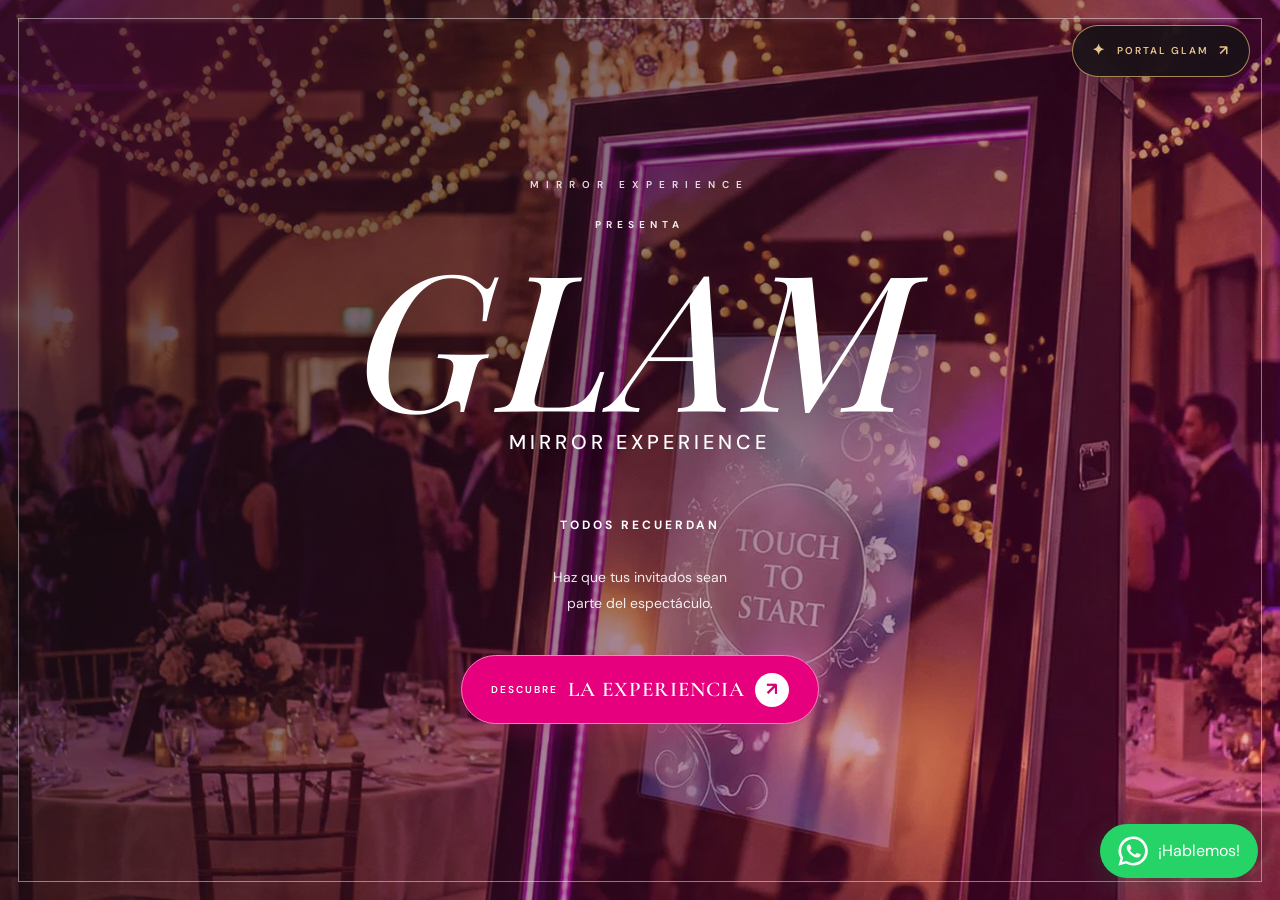
==== commit 46975675: "Update index.html" ====
--- a/index.html
+++ b/index.html
@@ -20,6 +20,67 @@
 
     <link rel="stylesheet" href="estilos.css">
     <link rel="stylesheet" href="glam-redesign.css">
+
+    <style>
+/* PORTAL GLAM */
+.portal-glam {
+    position: fixed;
+    top: 25px;
+    right: 30px;
+    z-index: 9999;
+
+    display: flex;
+    align-items: center;
+    gap: 10px;
+
+    padding: 12px 19px;
+
+    background: rgba(23, 19, 22, 0.88);
+    border: 1px solid rgba(212, 175, 110, 0.75);
+    border-radius: 30px;
+
+    color: #e5c58d;
+    text-decoration: none;
+
+    font-size: 10px;
+    font-weight: 600;
+    letter-spacing: 2px;
+
+    backdrop-filter: blur(12px);
+    -webkit-backdrop-filter: blur(12px);
+
+    box-shadow: 0 5px 25px rgba(0, 0, 0, 0.18);
+
+    transition: all 0.3s ease;
+}
+
+.portal-glam:hover {
+    background: #c5a16b;
+    color: #171316;
+    border-color: #c5a16b;
+    transform: translateY(-2px);
+    box-shadow: 0 8px 25px rgba(197, 161, 107, 0.25);
+}
+
+.portal-glam-icono {
+    font-size: 15px;
+}
+
+.portal-glam-flecha {
+    font-size: 14px;
+}
+
+/* Adaptación para celulares */
+@media (max-width: 600px) {
+    .portal-glam {
+        top: 15px;
+        right: 14px;
+        padding: 10px 14px;
+        font-size: 9px;
+        gap: 7px;
+    }
+}
+</style>
 </head>
 
 <!-- BOTÓN FLOTANTE DE WHATSAPP -->
@@ -38,6 +99,16 @@
 </a>
 
 <body>
+    <!-- PORTAL GLAM -->
+<a href="https://script.google.com/macros/s/AKfycbyCNw7z1eAWgfhUT-tpO7wNErQLXyZu9VvUVTBEWJLMwX2FuUYr3NbWaJUphT7yjkkXvg/exec?panel=1"
+   class="portal-glam"
+   aria-label="Ingresar al Portal GLAM">
+
+    <span class="portal-glam-icono">✦</span>
+    <span>PORTAL GLAM</span>
+    <span class="portal-glam-flecha">↗</span>
+
+</a>
     <!-- PORTADA -->
     <section class="portada">
         <div class="portada-contenido">
@@ -457,17 +528,25 @@
                 <p>Tu evento, nuestra magia. ✨</p>
                 <p>📱 72514906</p>
 
-                <a href="control.html"
-                   style="
-                       display:inline-block;
-                       margin-top:35px;
-                       font-size:10px;
-                       letter-spacing:2px;
-                       color:rgba(255,255,255,0.45);
-                       text-decoration:none;
-                       border-bottom:1px solid rgba(255,255,255,0.20);
-                       padding-bottom:5px;
-                   ">
+                ```html
+<a href="https://script.google.com/macros/s/AKfycbyCNw7z1eAWgfhUT-tpO7wNErQLXyZu9VvUVTBEWJLMwX2FuUYr3NbWaJUphT7yjkkXvg/exec?panel=1"
+   target="_blank"
+   rel="noopener noreferrer"
+   aria-label="Ingresar al panel administrativo de GLAM"
+   style="
+       display:inline-block;
+       margin-top:35px;
+       font-size:10px;
+       letter-spacing:2px;
+       color:rgba(255,255,255,0.45);
+       text-decoration:none;
+       border-bottom:1px solid rgba(255,255,255,0.20);
+       padding-bottom:5px;
+   ">
+    ACCESO ADMINISTRATIVO
+</a>
+```
+            
                     ACCESO DEL PERSONAL
                 </a>
             </div>
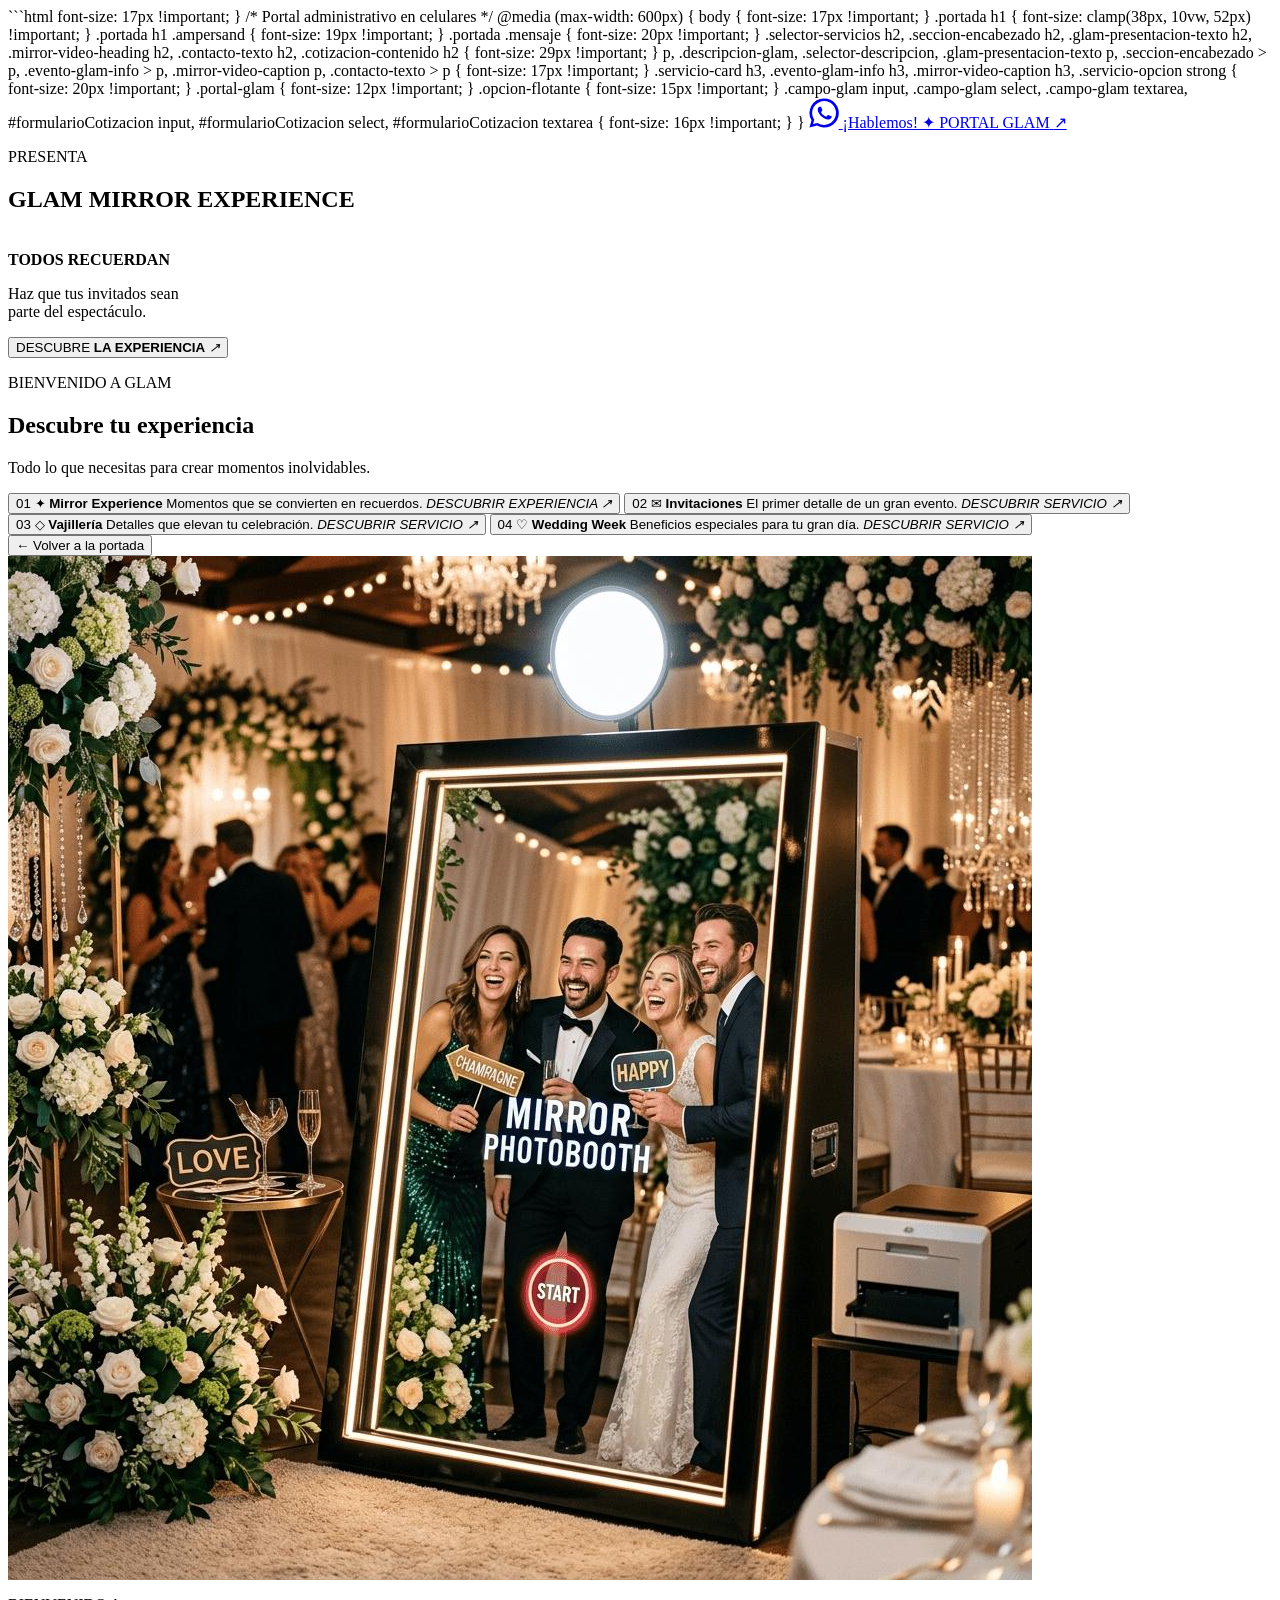
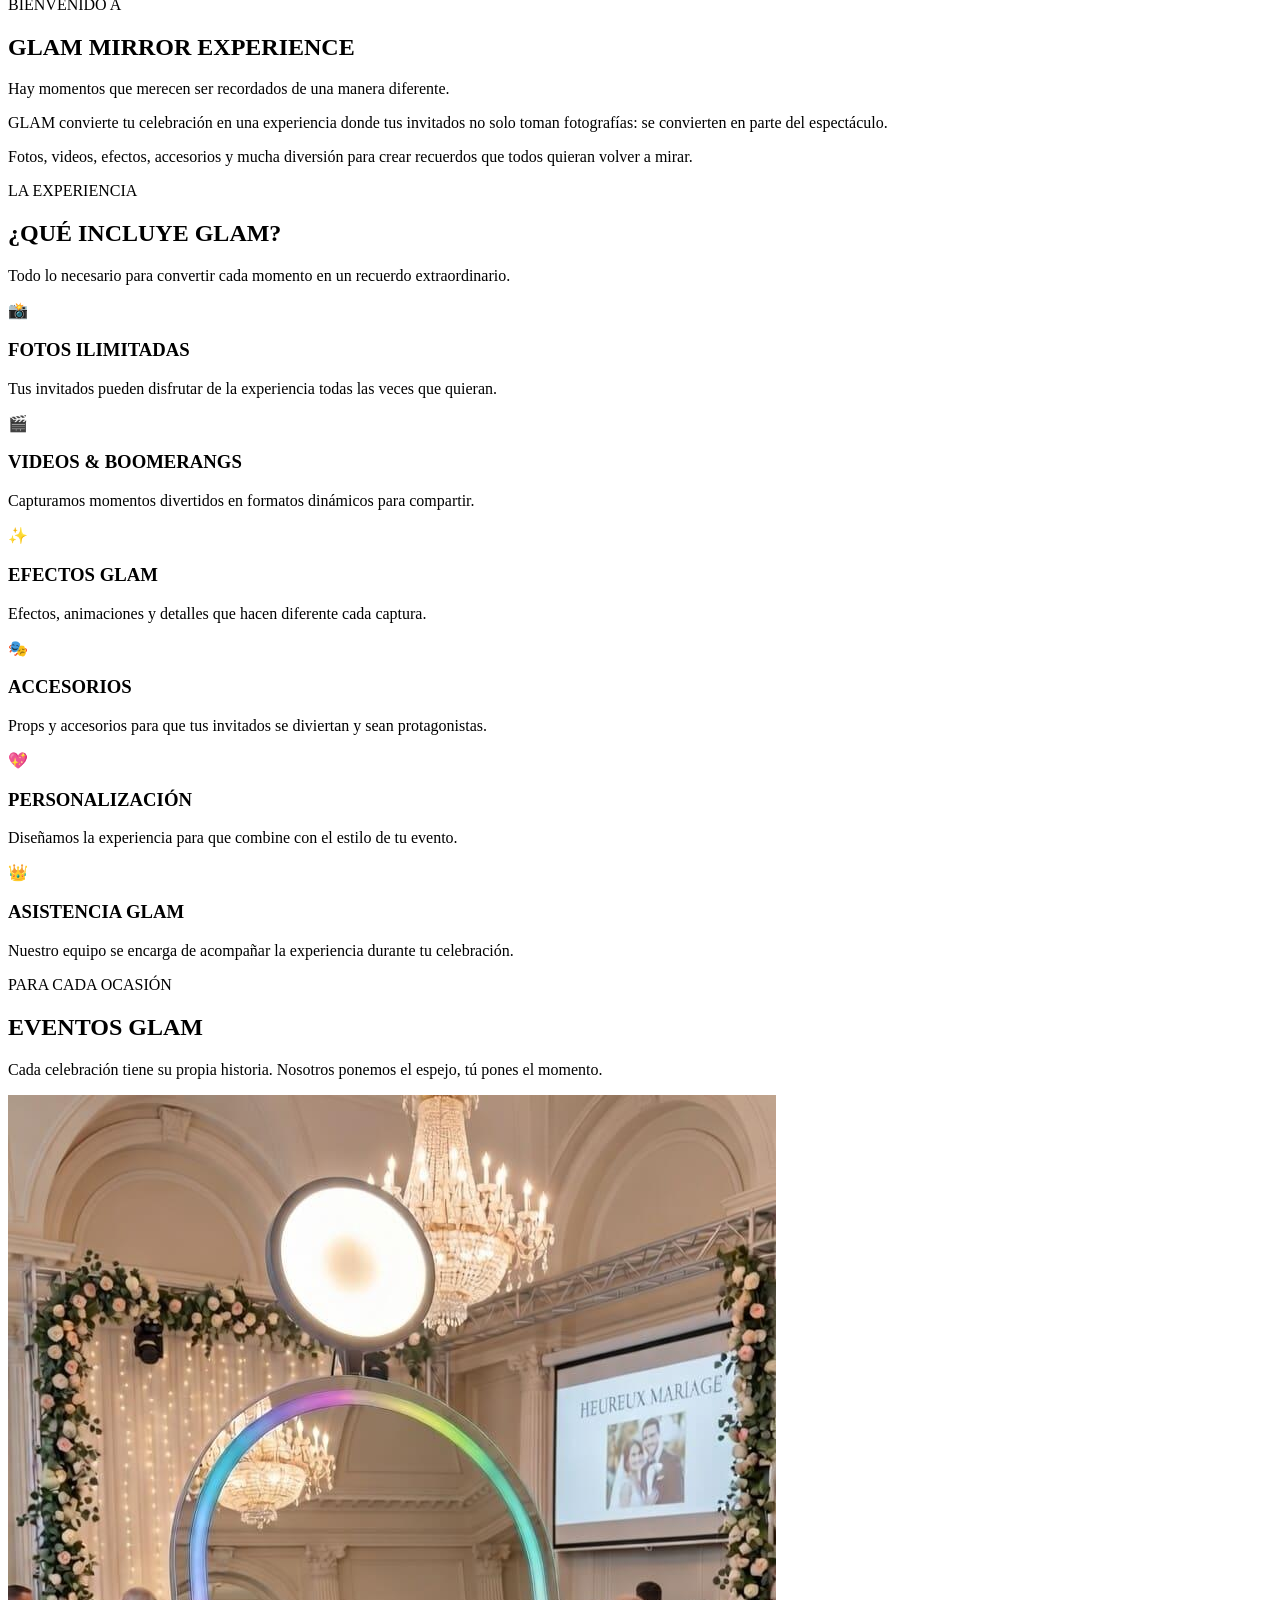
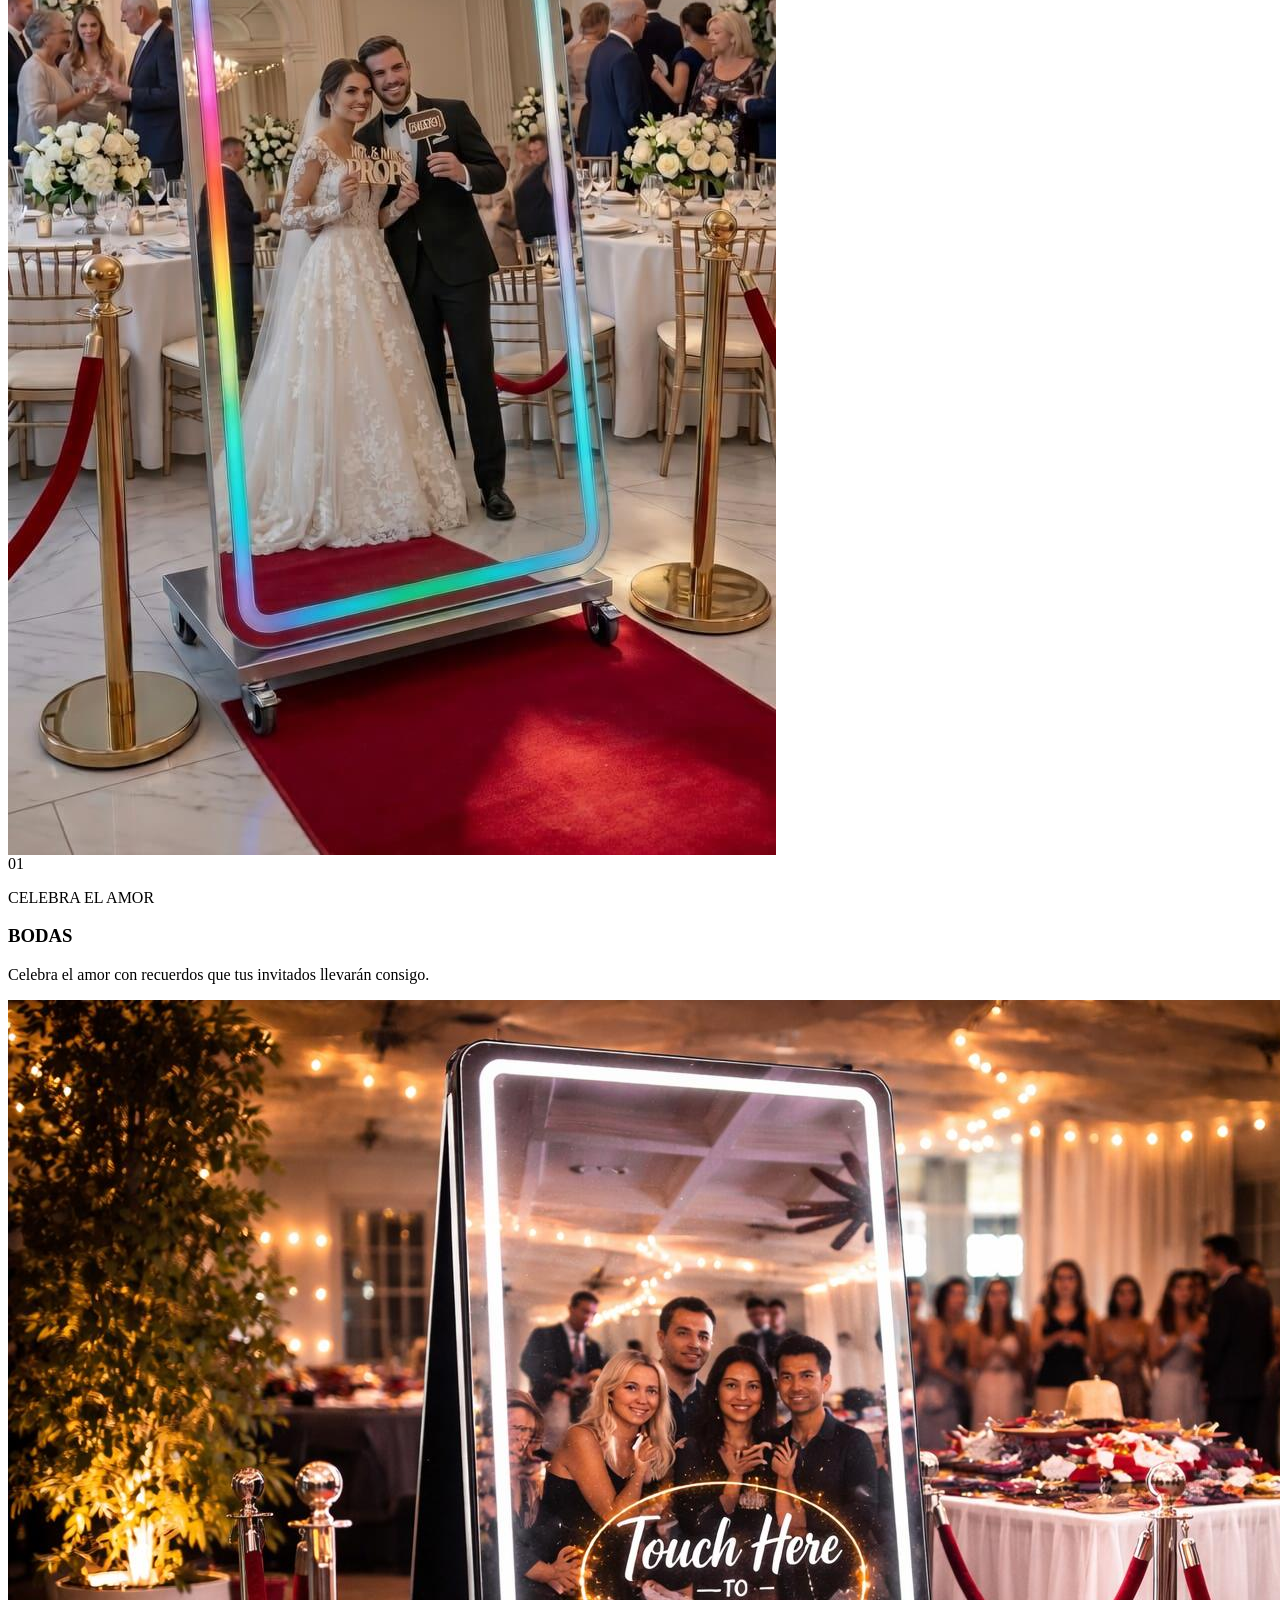
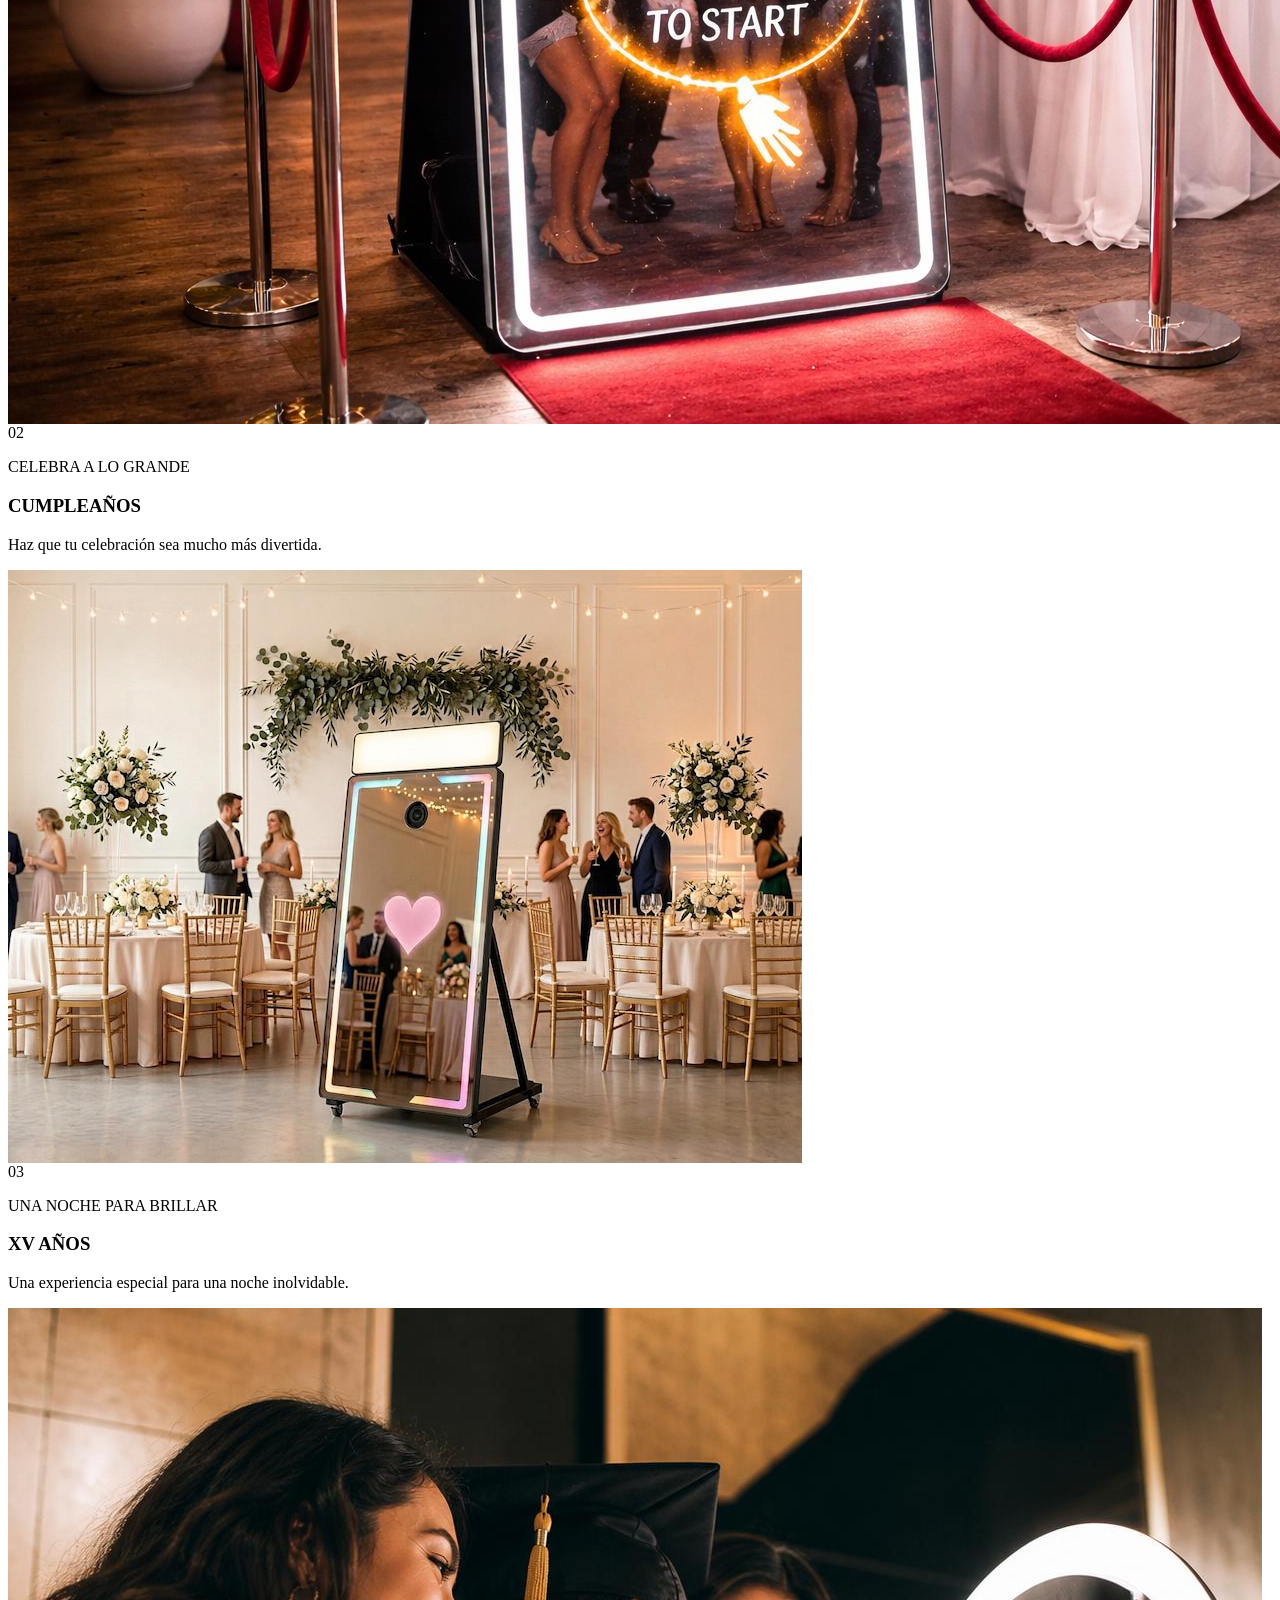
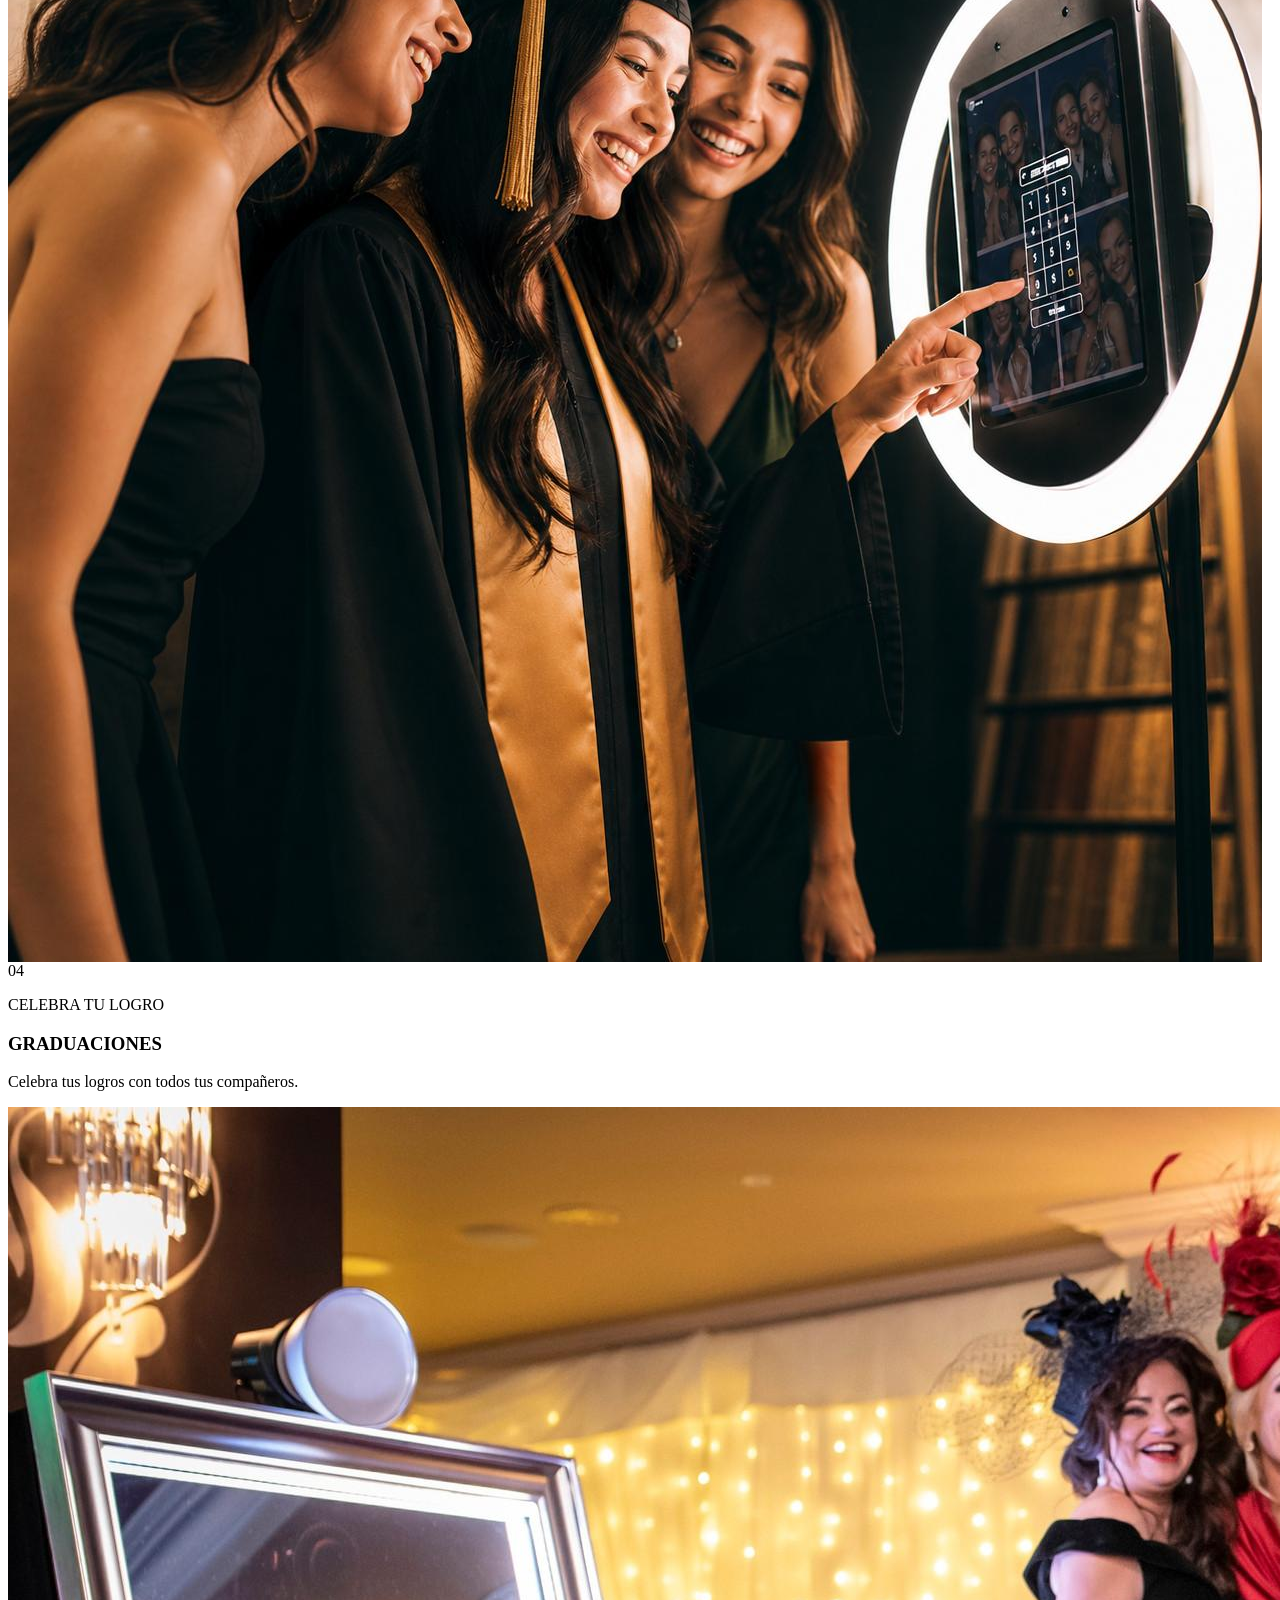
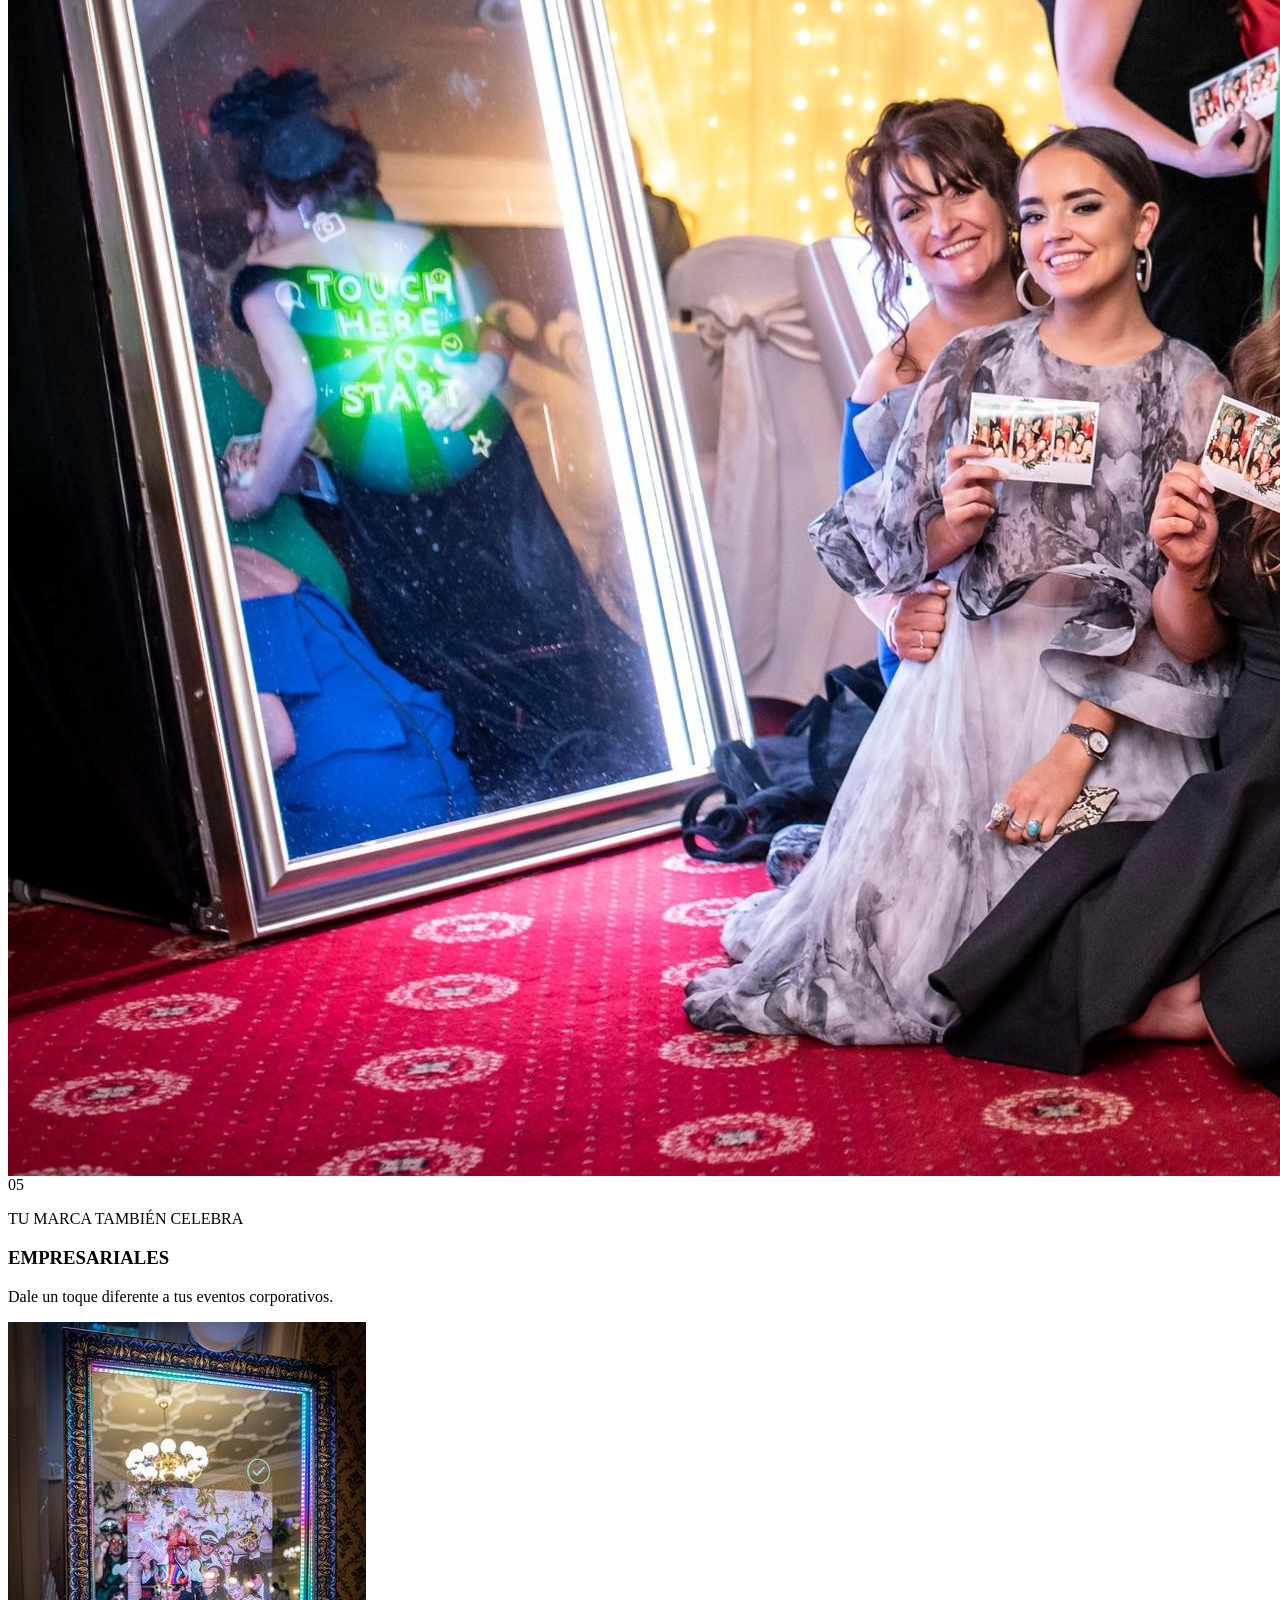
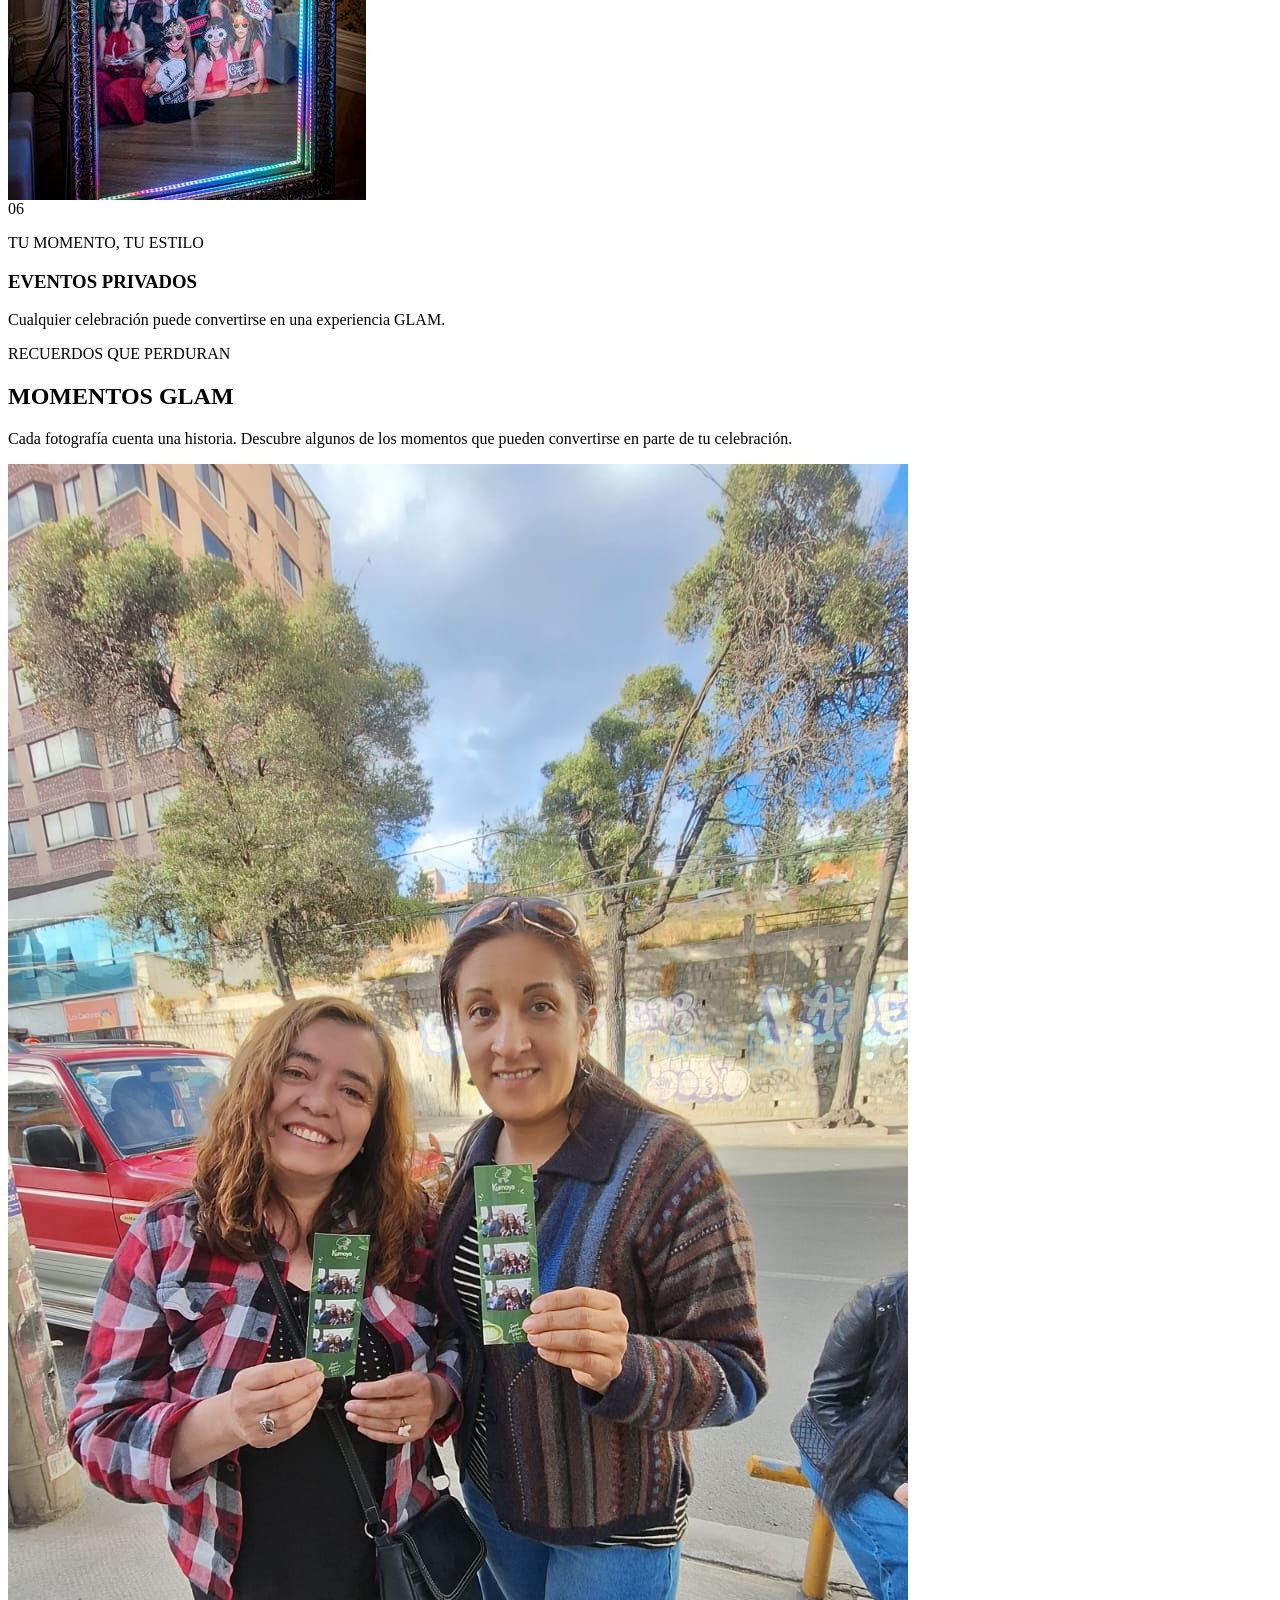
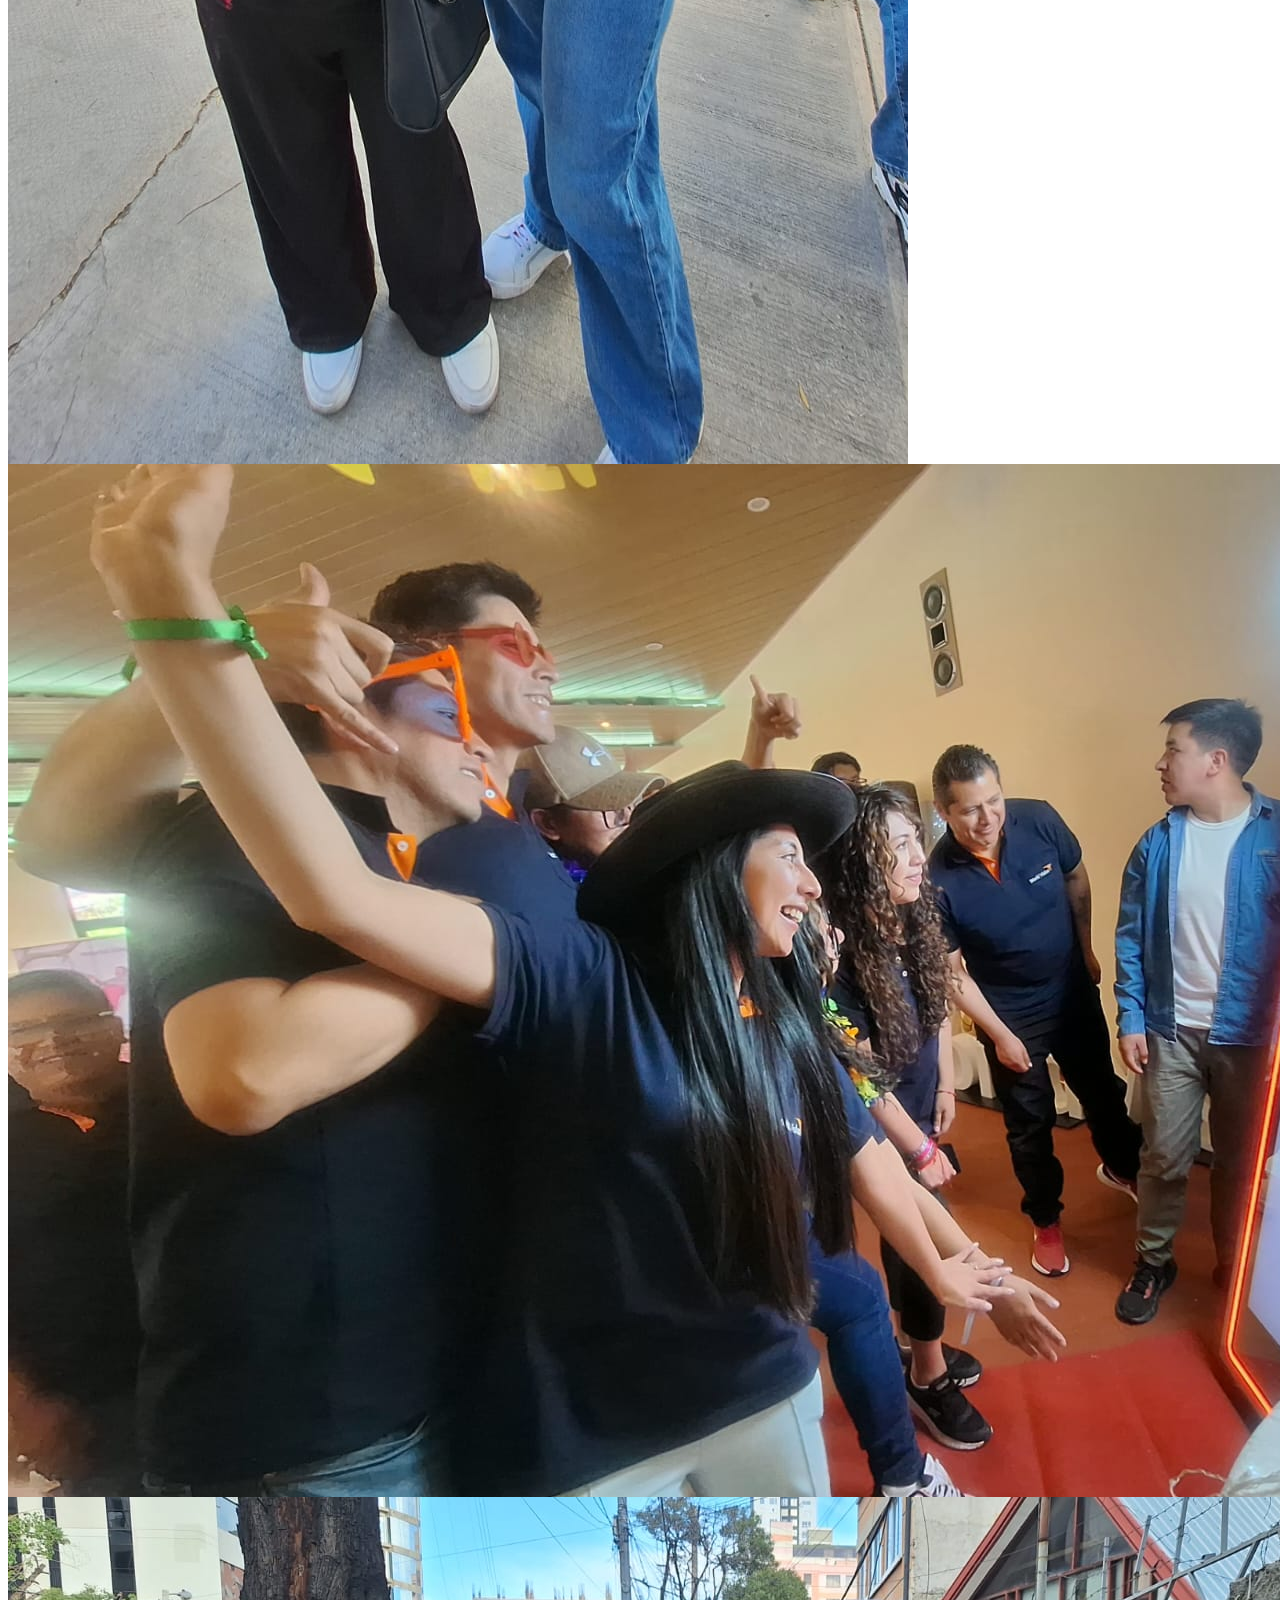
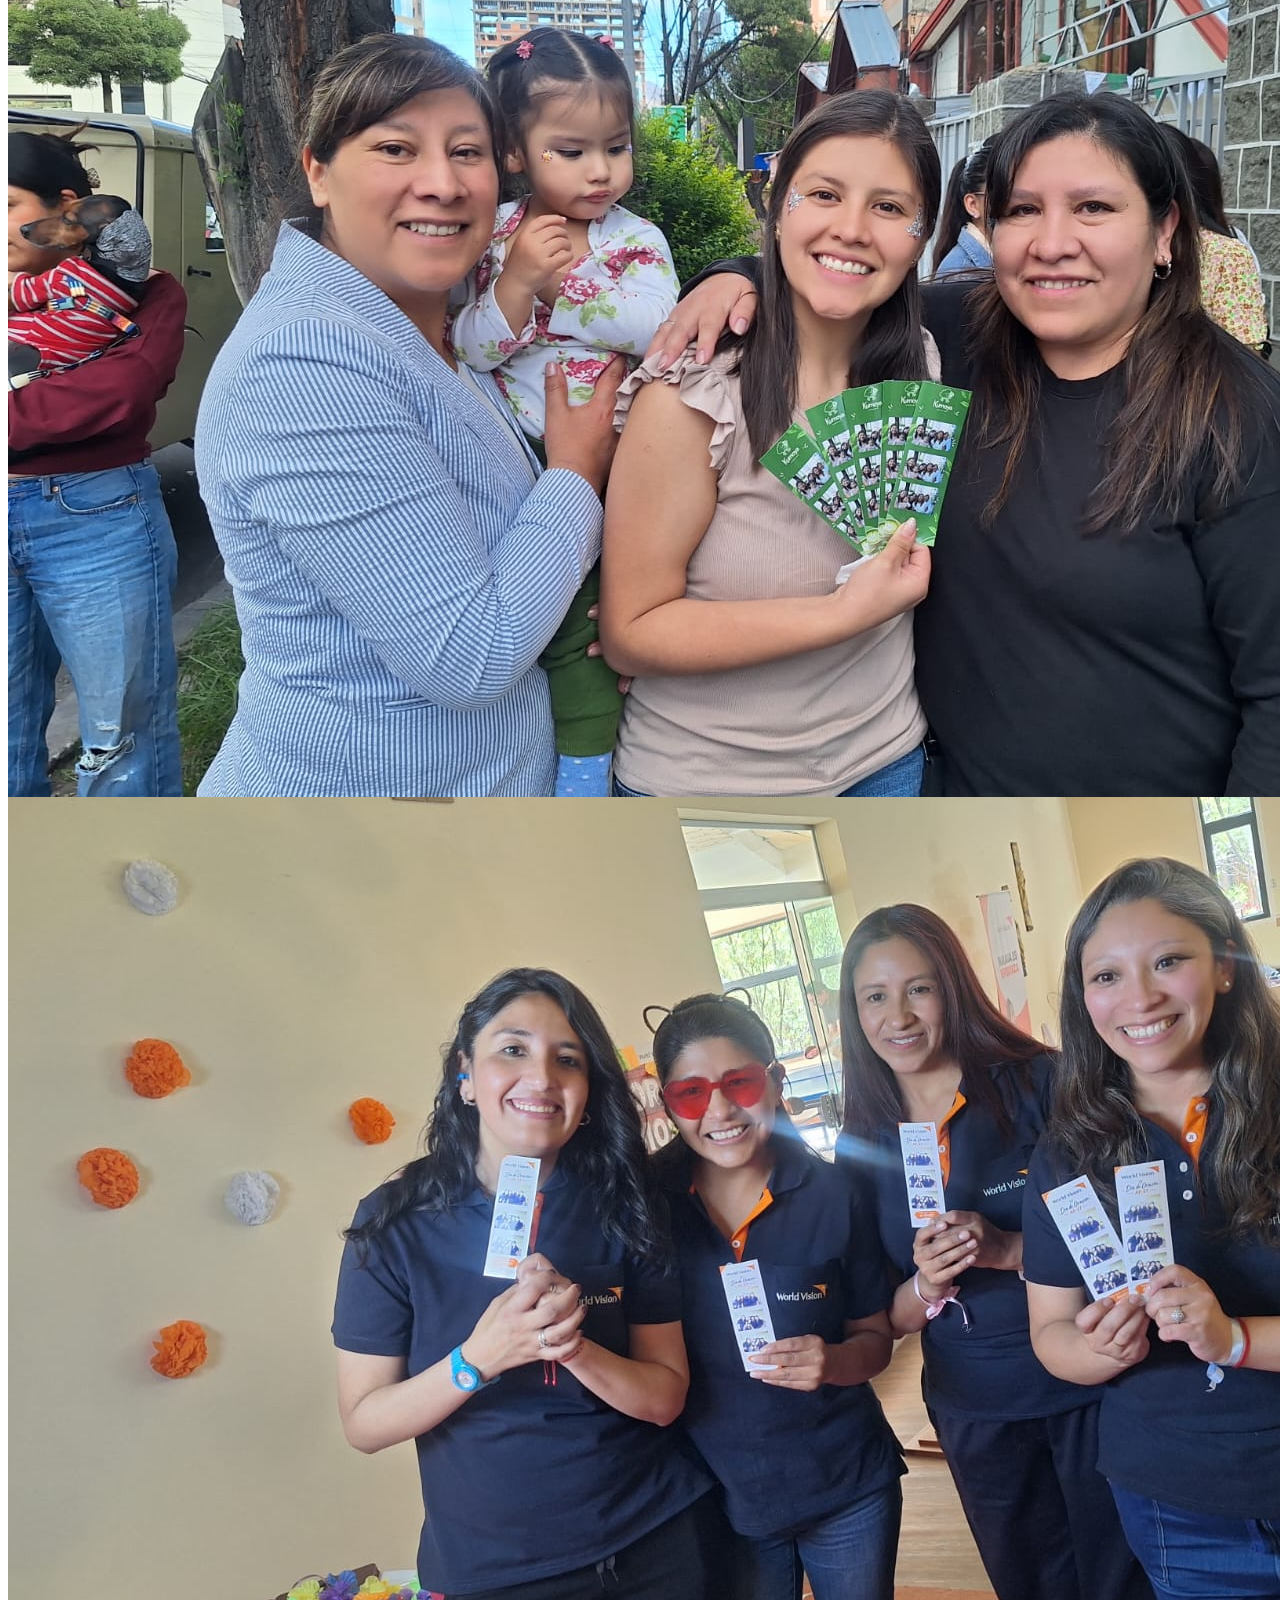
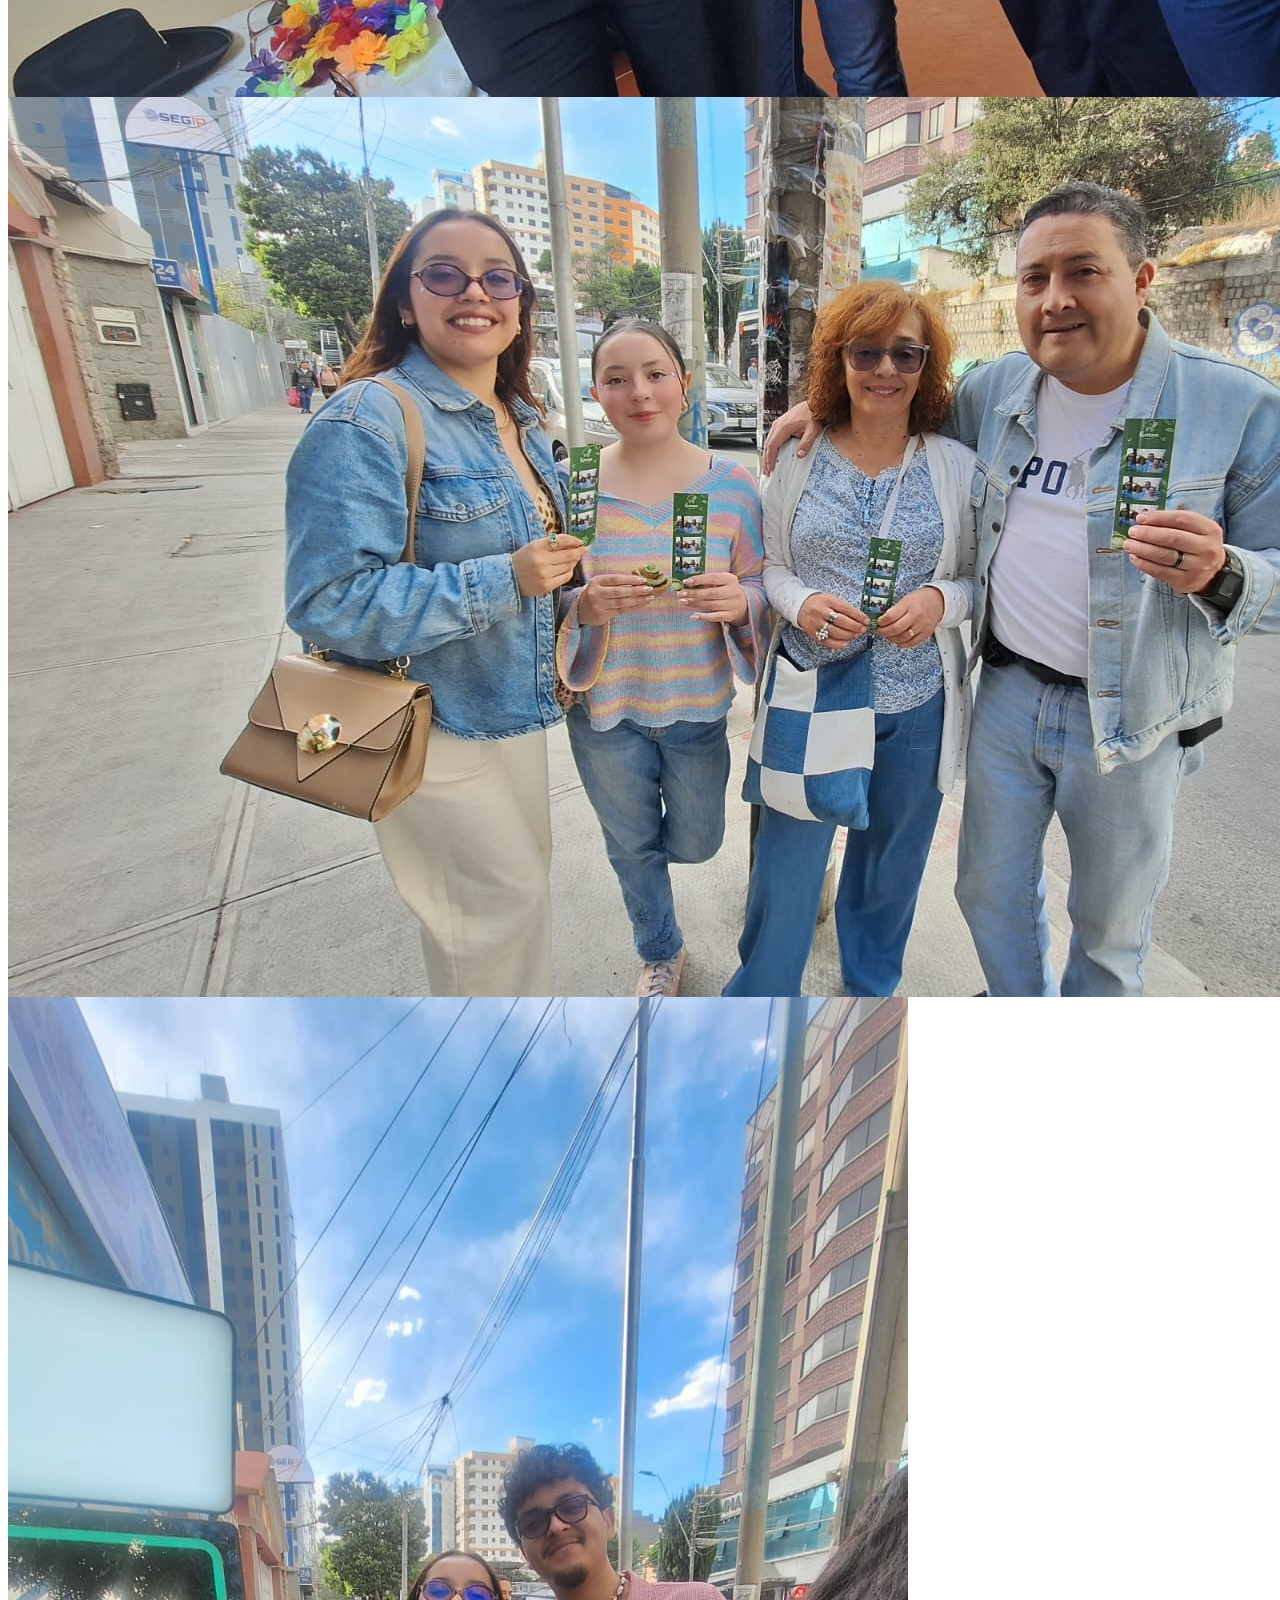
==== commit 730dcca3: "Update index.html" ====
--- a/index.html
+++ b/index.html
@@ -1,86 +1,71 @@
-
-<!DOCTYPE html>
-<html lang="es">
-<head>
-    <meta charset="UTF-8">
-    <meta name="viewport" content="width=device-width, initial-scale=1.0">
-    <meta name="theme-color" content="#171316">
-    <title>GLAM | Mirror Experience para eventos en La Paz</title>
-    <meta name="description" content="Dale a tu evento una experiencia inolvidable con GLAM Mirror Experience. Fotos, videos y recuerdos personalizados para bodas, quince años y eventos corporativos en La Paz. Consulta por WhatsApp.">
-    <meta name="keywords" content="GLAM, Mirror Experience La Paz, espejo mágico, cabina de fotos, bodas La Paz, quince años, eventos corporativos">
-    <meta name="robots" content="index,follow,max-image-preview:large">
-    <meta property="og:type" content="website">
-    <meta property="og:site_name" content="GLAM">
-    <meta property="og:title" content="GLAM Mirror Experience | Recuerdos que se viven">
-    <meta property="og:description" content="Una experiencia interactiva para bodas, quince años y eventos especiales. Consulta disponibilidad por WhatsApp.">
-    <meta property="og:locale" content="es_BO">
-    <meta name="twitter:card" content="summary_large_image">
-    <meta name="twitter:title" content="GLAM Mirror Experience | Recuerdos que se viven">
-    <meta name="twitter:description" content="Una experiencia interactiva para bodas, quince años y eventos especiales. Consulta disponibilidad por WhatsApp.">
-
-    <link rel="stylesheet" href="estilos.css">
-    <link rel="stylesheet" href="glam-redesign.css">
-
-    <style>
-/* PORTAL GLAM */
-.portal-glam {
-    position: fixed;
-    top: 25px;
-    right: 30px;
-    z-index: 9999;
-
-    display: flex;
-    align-items: center;
-    gap: 10px;
-
-    padding: 12px 19px;
-
-    background: rgba(23, 19, 22, 0.88);
-    border: 1px solid rgba(212, 175, 110, 0.75);
-    border-radius: 30px;
-
-    color: #e5c58d;
-    text-decoration: none;
-
-    font-size: 10px;
-    font-weight: 600;
-    letter-spacing: 2px;
-
-    backdrop-filter: blur(12px);
-    -webkit-backdrop-filter: blur(12px);
-
-    box-shadow: 0 5px 25px rgba(0, 0, 0, 0.18);
-
-    transition: all 0.3s ease;
+```html
+    font-size: 17px !important;
 }
 
-.portal-glam:hover {
-    background: #c5a16b;
-    color: #171316;
-    border-color: #c5a16b;
-    transform: translateY(-2px);
-    box-shadow: 0 8px 25px rgba(197, 161, 107, 0.25);
-}
-
-.portal-glam-icono {
-    font-size: 15px;
-}
-
-.portal-glam-flecha {
-    font-size: 14px;
-}
-
-/* Adaptación para celulares */
+/* Portal administrativo en celulares */
 @media (max-width: 600px) {
+    body {
+        font-size: 17px !important;
+    }
+
+    .portada h1 {
+        font-size: clamp(38px, 10vw, 52px) !important;
+    }
+
+    .portada h1 .ampersand {
+        font-size: 19px !important;
+    }
+
+    .portada .mensaje {
+        font-size: 20px !important;
+    }
+
+    .selector-servicios h2,
+    .seccion-encabezado h2,
+    .glam-presentacion-texto h2,
+    .mirror-video-heading h2,
+    .contacto-texto h2,
+    .cotizacion-contenido h2 {
+        font-size: 29px !important;
+    }
+
+    p,
+    .descripcion-glam,
+    .selector-descripcion,
+    .glam-presentacion-texto p,
+    .seccion-encabezado > p,
+    .evento-glam-info > p,
+    .mirror-video-caption p,
+    .contacto-texto > p {
+        font-size: 17px !important;
+    }
+
+    .servicio-card h3,
+    .evento-glam-info h3,
+    .mirror-video-caption h3,
+    .servicio-opcion strong {
+        font-size: 20px !important;
+    }
+
     .portal-glam {
-        top: 15px;
-        right: 14px;
-        padding: 10px 14px;
-        font-size: 9px;
-        gap: 7px;
+        font-size: 12px !important;
+    }
+
+    .opcion-flotante {
+        font-size: 15px !important;
+    }
+
+    .campo-glam input,
+    .campo-glam select,
+    .campo-glam textarea,
+    #formularioCotizacion input,
+    #formularioCotizacion select,
+    #formularioCotizacion textarea {
+        font-size: 16px !important;
     }
 }
 </style>
+
 </head>
 
 <!-- BOTÓN FLOTANTE DE WHATSAPP -->
@@ -138,7 +123,7 @@
         </div>
     </section>
 
-    
+
 <!-- SELECTOR PRINCIPAL DE SERVICIOS GLAM -->
 <section id="selectorServicios" class="selector-servicios oculto">
     <div class="selector-servicios-contenido">
@@ -399,7 +384,7 @@
             <div class="mirror-video-grid">
                 <article class="mirror-video-card"><div class="mirror-video-frame"><video controls playsinline preload="metadata"><source src="videos/mirror-evento-01.mp4" type="video/mp4">Tu navegador no puede reproducir este video.</video></div><div class="mirror-video-caption"><span>01 / EN EL EVENTO</span><h3>La magia sucede frente al espejo</h3><p>Un momento divertido para compartir con tus invitados.</p></div></article>
                 <article class="mirror-video-card"><div class="mirror-video-frame mirror-video-frame-alt"><video controls playsinline preload="metadata"><source src="videos/mirror-recuerdos-02.mp4" type="video/mp4">Tu navegador no puede reproducir este video.</video></div><div class="mirror-video-caption"><span>02 / EL RECUERDO</span><h3>Tu estilo, tus fotos, tu historia</h3><p>Personalizamos la experiencia para que combine con tu celebración.</p></div></article>
-            
+
         </section>
 
         <!-- VISOR DE FOTOGRAFÍAS -->
@@ -520,38 +505,35 @@
             </div>
         </section>
 
-             <!-- CIERRE -->
-        <section class="final">
-            <div>
-                <p>GLAM</p>
-                <h2 id="nombresFinales">MIRROR EXPERIENCE</h2>
-                <p>Tu evento, nuestra magia. ✨</p>
-                <p>📱 72514906</p>
-
-                ```html
-<a href="https://script.google.com/macros/s/AKfycbyCNw7z1eAWgfhUT-tpO7wNErQLXyZu9VvUVTBEWJLMwX2FuUYr3NbWaJUphT7yjkkXvg/exec?panel=1"
-   target="_blank"
-   rel="noopener noreferrer"
-   aria-label="Ingresar al panel administrativo de GLAM"
-   style="
-       display:inline-block;
-       margin-top:35px;
-       font-size:10px;
-       letter-spacing:2px;
-       color:rgba(255,255,255,0.45);
-       text-decoration:none;
-       border-bottom:1px solid rgba(255,255,255,0.20);
-       padding-bottom:5px;
-   ">
-    ACCESO ADMINISTRATIVO
-</a>
-```
-            
-                    ACCESO DEL PERSONAL
-                </a>
-            </div>
-        </section>
-
+           <!-- CIERRE -->
+<section class="final">
+    <div>
+        <p>GLAM</p>
+        <h2 id="nombresFinales">MIRROR EXPERIENCE</h2>
+        <p>Tu evento, nuestra magia. ✨</p>
+        <p>📱 72514906</p>
+
+        <a
+            href="https://script.google.com/macros/s/AKfycbyCNw7z1eAWgfhUT-tpO7wNErQLXyZu9VvUVTBEWJLMwX2FuUYr3NbWaJUphT7yjkkXvg/exec?panel=1"
+            target="_blank"
+            rel="noopener noreferrer"
+            aria-label="Ingresar al panel administrativo de GLAM"
+            style="
+                display: inline-block;
+                margin-top: 35px;
+                font-size: 10px;
+                letter-spacing: 2px;
+                color: rgba(255,255,255,0.45);
+                text-decoration: none;
+                border-bottom: 1px solid rgba(255,255,255,0.20);
+                padding-bottom: 5px;
+                transition: all 0.3s ease;
+            "
+        >
+            ACCESO ADMINISTRATIVO ↗
+        </a>
+    </div>
+</section>
     <!-- MÚSICA -->
     <audio id="musicaBoda" loop>
         <source src="musica/cancion.mp3" type="audio/mpeg">
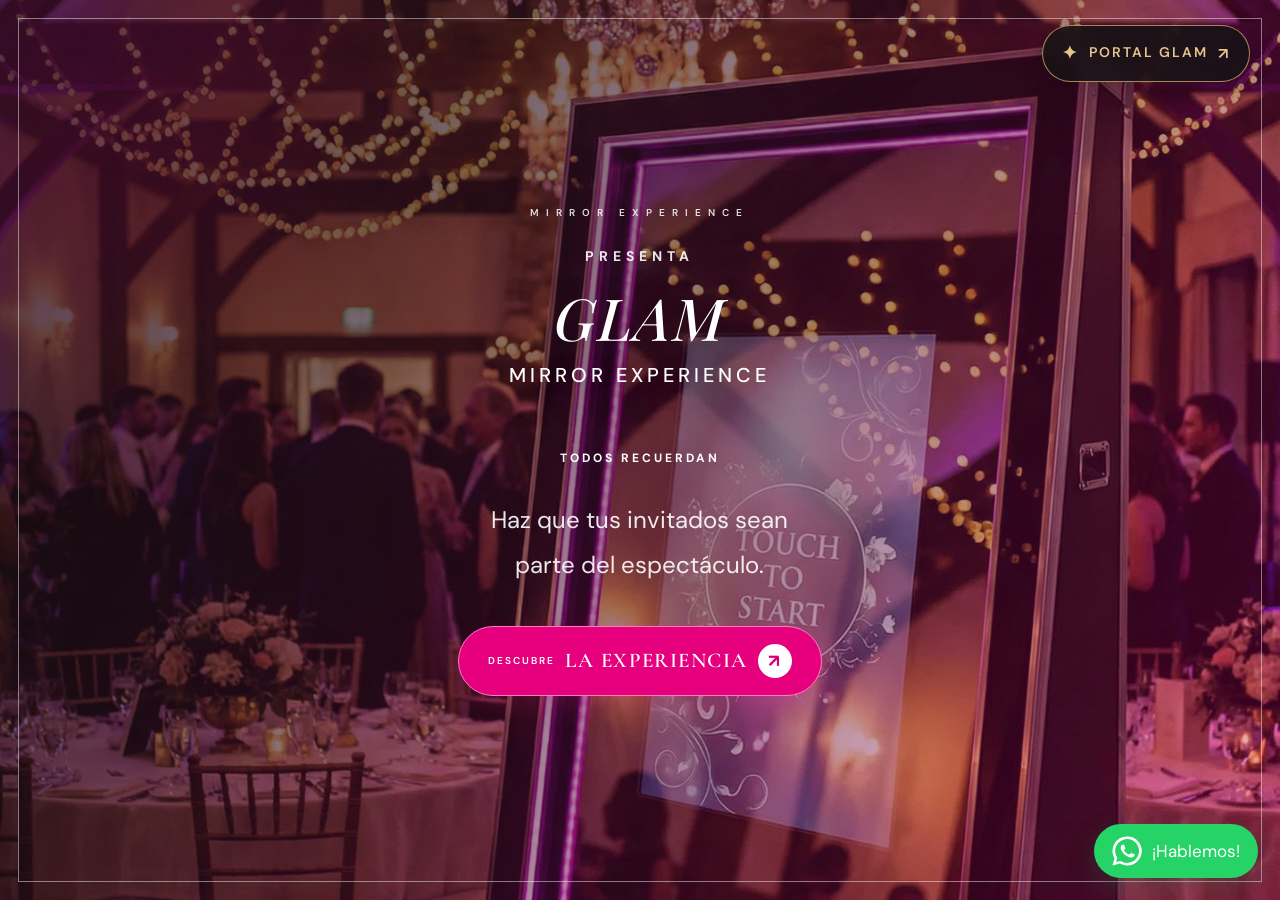
==== commit f2d95cf4: "Update index.html" ====
--- a/index.html
+++ b/index.html
@@ -1,71 +1,141 @@
-```html
-    font-size: 17px !important;
+<!DOCTYPE html>
+<html lang="es">
+<head>
+    <meta charset="UTF-8">
+    <meta name="viewport" content="width=device-width, initial-scale=1.0">
+    <meta name="theme-color" content="#171316">
+    <title>GLAM | Mirror Experience para eventos en La Paz</title>
+    <meta name="description" content="Dale a tu evento una experiencia inolvidable con GLAM Mirror Experience. Fotos, videos y recuerdos personalizados para bodas, quince años y eventos corporativos en La Paz. Consulta por WhatsApp.">
+    <meta name="keywords" content="GLAM, Mirror Experience La Paz, espejo mágico, cabina de fotos, bodas La Paz, quince años, eventos corporativos">
+    <meta name="robots" content="index,follow,max-image-preview:large">
+    <meta property="og:type" content="website">
+    <meta property="og:site_name" content="GLAM">
+    <meta property="og:title" content="GLAM Mirror Experience | Recuerdos que se viven">
+    <meta property="og:description" content="Una experiencia interactiva para bodas, quince años y eventos especiales. Consulta disponibilidad por WhatsApp.">
+    <meta property="og:locale" content="es_BO">
+    <meta name="twitter:card" content="summary_large_image">
+    <meta name="twitter:title" content="GLAM Mirror Experience | Recuerdos que se viven">
+    <meta name="twitter:description" content="Una experiencia interactiva para bodas, quince años y eventos especiales. Consulta disponibilidad por WhatsApp.">
+
+    <link rel="stylesheet" href="estilos.css">
+    <link rel="stylesheet" href="glam-redesign.css">
+
+    <style>
+/* PORTAL GLAM */
+.portal-glam {
+    position: fixed;
+    top: 25px;
+    right: 30px;
+    z-index: 9999;
+
+    display: flex;
+    align-items: center;
+    gap: 10px;
+
+    padding: 12px 19px;
+
+    background: rgba(23, 19, 22, 0.88);
+    border: 1px solid rgba(212, 175, 110, 0.75);
+    border-radius: 30px;
+
+    color: #e5c58d;
+    text-decoration: none;
+
+    font-size: 14px;
+    font-weight: 600;
+    letter-spacing: 2px;
+
+    backdrop-filter: blur(12px);
+    -webkit-backdrop-filter: blur(12px);
+
+    box-shadow: 0 5px 25px rgba(0, 0, 0, 0.18);
+
+    transition: all 0.3s ease;
 }
 
-/* Portal administrativo en celulares */
+.portal-glam:hover {
+    background: #c5a16b;
+    color: #171316;
+    border-color: #c5a16b;
+    transform: translateY(-2px);
+    box-shadow: 0 8px 25px rgba(197, 161, 107, 0.25);
+}
+
+.portal-glam-icono {
+    font-size: 18px;
+}
+
+.portal-glam-flecha {
+    font-size: 16px;
+}
+
+/* Adaptación para celulares */
 @media (max-width: 600px) {
-    body {
-        font-size: 17px !important;
+    .portal-glam {
+        top: 15px;
+        right: 14px;
+        padding: 10px 14px;
+        font-size: 13px;
+        gap: 7px;
     }
-
-    .portada h1 {
-        font-size: clamp(38px, 10vw, 52px) !important;
-    }
-
-    .portada h1 .ampersand {
-        font-size: 19px !important;
-    }
-
-    .portada .mensaje {
-        font-size: 20px !important;
-    }
-
+}
+
+
+/* GLAM: aumento exclusivo del tamaño de las letras */
+body { font-size: 17px !important; }
+p { font-size: 17px !important; }
+.portada h1 { font-size: clamp(38px, 5vw, 58px) !important; }
+.portada .pequeno { font-size: 14px !important; }
+.portada .mensaje { font-size: clamp(19px, 2.2vw, 24px) !important; }
+.boton-glam-experiencia { font-size: 16px !important; }
+.selector-servicios h2 { font-size: clamp(28px, 3.5vw, 38px) !important; }
+.selector-descripcion { font-size: 17px !important; }
+.servicio-opcion strong { font-size: 20px !important; }
+.servicio-opcion i { font-size: 14px !important; }
+.seccion-encabezado h2,
+.glam-presentacion-texto h2,
+.mirror-video-heading h2,
+.contacto-texto h2,
+.cotizacion-contenido h2 { font-size: clamp(27px, 3.4vw, 38px) !important; }
+.servicio-card h3,
+.evento-glam-info h3,
+.mirror-video-caption h3 { font-size: 21px !important; }
+.servicio-card p,
+.evento-glam-info p,
+.mirror-video-caption p,
+.glam-presentacion-texto p,
+.seccion-encabezado p,
+.contacto-texto p,
+.descripcion-glam { font-size: 17px !important; }
+.etiqueta-glam,
+.evento-glam-etiqueta,
+.mirror-video-caption span { font-size: 13px !important; }
+.campo-glam label,
+#formularioCotizacion label { font-size: 15px !important; }
+.campo-glam input,
+.campo-glam select,
+.campo-glam textarea,
+#formularioCotizacion input,
+#formularioCotizacion select,
+#formularioCotizacion textarea { font-size: 16px !important; }
+.opcion-flotante { font-size: 15px !important; }
+@media (max-width: 600px) {
+    .portada h1 { font-size: clamp(34px, 9vw, 48px) !important; }
+    .portada .mensaje { font-size: 19px !important; }
     .selector-servicios h2,
     .seccion-encabezado h2,
     .glam-presentacion-texto h2,
     .mirror-video-heading h2,
     .contacto-texto h2,
-    .cotizacion-contenido h2 {
-        font-size: 29px !important;
-    }
-
-    p,
-    .descripcion-glam,
-    .selector-descripcion,
-    .glam-presentacion-texto p,
-    .seccion-encabezado > p,
-    .evento-glam-info > p,
-    .mirror-video-caption p,
-    .contacto-texto > p {
-        font-size: 17px !important;
-    }
-
+    .cotizacion-contenido h2 { font-size: 27px !important; }
+    .servicio-opcion strong { font-size: 18px !important; }
     .servicio-card h3,
     .evento-glam-info h3,
-    .mirror-video-caption h3,
-    .servicio-opcion strong {
-        font-size: 20px !important;
-    }
-
-    .portal-glam {
-        font-size: 12px !important;
-    }
-
-    .opcion-flotante {
-        font-size: 15px !important;
-    }
-
-    .campo-glam input,
-    .campo-glam select,
-    .campo-glam textarea,
-    #formularioCotizacion input,
-    #formularioCotizacion select,
-    #formularioCotizacion textarea {
-        font-size: 16px !important;
-    }
+    .mirror-video-caption h3 { font-size: 19px !important; }
+    p { font-size: 16px !important; }
 }
+
 </style>
-
 </head>
 
 <!-- BOTÓN FLOTANTE DE WHATSAPP -->
@@ -121,10 +191,10 @@
                 <i>↗</i>
             </button>
         </div>
-    </section>
-
-
-<!-- SELECTOR PRINCIPAL DE SERVICIOS GLAM -->
+
+
+
+        <!-- SELECTOR PRINCIPAL DE SERVICIOS GLAM -->
 <section id="selectorServicios" class="selector-servicios oculto">
     <div class="selector-servicios-contenido">
         <p class="etiqueta-glam">BIENVENIDO A GLAM</p>
@@ -179,333 +249,333 @@
 </section>
 
 
-    <!-- CONTENIDO PRINCIPAL -->
-    <main id="contenido" class="oculto">
-
-        <!-- BARRA SUPERIOR DERECHA ELIMINADA ÚNICAMENTE -->
-
-        <!-- PRESENTACIÓN -->
-        <section class="bienvenida">
-            <div class="glam-presentacion">
-                <div class="glam-espejo">
-                    <img src="imagenes/bienvenida.jpg" alt="GLAM Espejo Mágico">
-                </div>
-
-                <div class="glam-presentacion-texto">
-                    <p class="etiqueta-glam">BIENVENIDO A</p>
-
-                    <h2>
-                        GLAM
-                        <span>MIRROR EXPERIENCE</span>
-                    </h2>
-
-                    <p>
-                        Hay momentos que merecen ser recordados
-                        de una manera diferente.
-                    </p>
-
-                    <p>
-                        GLAM convierte tu celebración en una
-                        experiencia donde tus invitados no solo
-                        toman fotografías: se convierten en parte
-                        del espectáculo.
-                    </p>
-
-                    <p>
-                        Fotos, videos, efectos, accesorios y mucha
-                        diversión para crear recuerdos que todos
-                        quieran volver a mirar.
-                    </p>
-                </div>
-            </div>
-        </section>
-
-        <!-- SERVICIOS -->
-        <section id="servicios" class="contador-seccion servicios-glam">
-            <div class="seccion-encabezado">
-                <p class="etiqueta-glam">LA EXPERIENCIA</p>
-                <h2>¿QUÉ INCLUYE <span>GLAM?</span></h2>
+<!-- CONTENIDO PRINCIPAL -->
+<main id="contenido" class="oculto">
+
+    <!-- BARRA SUPERIOR DERECHA ELIMINADA ÚNICAMENTE -->
+
+    <!-- PRESENTACIÓN -->
+    <section class="bienvenida">
+        <div class="glam-presentacion">
+            <div class="glam-espejo">
+                <img src="imagenes/bienvenida.jpg" alt="GLAM Espejo Mágico">
+            </div>
+
+            <div class="glam-presentacion-texto">
+                <p class="etiqueta-glam">BIENVENIDO A</p>
+
+                <h2>
+                    GLAM
+                    <span>MIRROR EXPERIENCE</span>
+                </h2>
+
                 <p>
-                    Todo lo necesario para convertir cada momento
-                    en un recuerdo extraordinario.
+                    Hay momentos que merecen ser recordados
+                    de una manera diferente.
                 </p>
-            </div>
-
-            <div class="servicios-grid">
-                <article class="servicio-card">
-                    <div class="servicio-icono">📸</div>
-                    <h3>FOTOS ILIMITADAS</h3>
-                    <p>Tus invitados pueden disfrutar de la experiencia todas las veces que quieran.</p>
-                </article>
-
-                <article class="servicio-card">
-                    <div class="servicio-icono">🎬</div>
-                    <h3>VIDEOS &amp; BOOMERANGS</h3>
-                    <p>Capturamos momentos divertidos en formatos dinámicos para compartir.</p>
-                </article>
-
-                <article class="servicio-card">
-                    <div class="servicio-icono">✨</div>
-                    <h3>EFECTOS GLAM</h3>
-                    <p>Efectos, animaciones y detalles que hacen diferente cada captura.</p>
-                </article>
-
-                <article class="servicio-card">
-                    <div class="servicio-icono">🎭</div>
-                    <h3>ACCESORIOS</h3>
-                    <p>Props y accesorios para que tus invitados se diviertan y sean protagonistas.</p>
-                </article>
-
-                <article class="servicio-card">
-                    <div class="servicio-icono">💖</div>
-                    <h3>PERSONALIZACIÓN</h3>
-                    <p>Diseñamos la experiencia para que combine con el estilo de tu evento.</p>
-                </article>
-
-                <article class="servicio-card">
-                    <div class="servicio-icono">👑</div>
-                    <h3>ASISTENCIA GLAM</h3>
-                    <p>Nuestro equipo se encarga de acompañar la experiencia durante tu celebración.</p>
-                </article>
-            </div>
-        </section>
-
-        <!-- EVENTOS -->
-        <section id="eventos" class="eventos eventos-glam">
-            <div class="seccion-encabezado">
-                <p class="etiqueta-glam">PARA CADA OCASIÓN</p>
-                <h2>EVENTOS <span>GLAM</span></h2>
+
                 <p>
-                    Cada celebración tiene su propia historia.
-                    Nosotros ponemos el espejo, tú pones el momento.
+                    GLAM convierte tu celebración en una
+                    experiencia donde tus invitados no solo
+                    toman fotografías: se convierten en parte
+                    del espectáculo.
                 </p>
-            </div>
-
-            <div class="eventos-grid" id="eventosGrid">
-                <article class="evento-glam-card">
-                    <div class="evento-glam-imagen">
-                        <img src="imagenes/bodas.jpg" alt="Espejo mágico para bodas">
-                        <div class="evento-glam-numero">01</div>
-                    </div>
-                    <div class="evento-glam-info">
-                        <p class="evento-glam-etiqueta">CELEBRA EL AMOR</p>
-                        <h3>BODAS</h3>
-                        <p>Convierte cada abrazo, sonrisa y celebración en un recuerdo inolvidable.</p>
-                    </div>
-                </article>
-
-                <article class="evento-glam-card">
-                    <div class="evento-glam-imagen">
-                        <img src="imagenes/cumpleanos.jpg" alt="Espejo mágico para cumpleaños">
-                        <div class="evento-glam-numero">02</div>
-                    </div>
-                    <div class="evento-glam-info">
-                        <p class="evento-glam-etiqueta">CELEBRA A LO GRANDE</p>
-                        <h3>CUMPLEAÑOS</h3>
-                        <p>Una experiencia diferente para compartir, reír y crear recuerdos con tus invitados.</p>
-                    </div>
-                </article>
-
-                <article class="evento-glam-card">
-                    <div class="evento-glam-imagen">
-                        <img src="imagenes/xv.jpg" alt="Espejo mágico para XV años">
-                        <div class="evento-glam-numero">03</div>
-                    </div>
-                    <div class="evento-glam-info">
-                        <p class="evento-glam-etiqueta">UNA NOCHE PARA BRILLAR</p>
-                        <h3>XV AÑOS</h3>
-                        <p>Haz que una noche tan especial tenga recuerdos tan únicos como tú.</p>
-                    </div>
-                </article>
-
-                <article class="evento-glam-card">
-                    <div class="evento-glam-imagen">
-                        <img src="imagenes/graduaciones.jpg" alt="Espejo mágico para graduaciones">
-                        <div class="evento-glam-numero">04</div>
-                    </div>
-                    <div class="evento-glam-info">
-                        <p class="evento-glam-etiqueta">CELEBRA TU LOGRO</p>
-                        <h3>GRADUACIONES</h3>
-                        <p>Celebra todo lo que lograste junto a las personas que compartieron este camino.</p>
-                    </div>
-                </article>
-
-                <article class="evento-glam-card">
-                    <div class="evento-glam-imagen">
-                        <img src="imagenes/empresariales.jpg" alt="Espejo mágico para eventos empresariales">
-                        <div class="evento-glam-numero">05</div>
-                    </div>
-                    <div class="evento-glam-info">
-                        <p class="evento-glam-etiqueta">TU MARCA TAMBIÉN CELEBRA</p>
-                        <h3>EMPRESARIALES</h3>
-                        <p>Dale una experiencia diferente a tus colaboradores, clientes e invitados.</p>
-                    </div>
-                </article>
-
-                <article class="evento-glam-card">
-                    <div class="evento-glam-imagen">
-                        <img src="imagenes/privados.jpg" alt="Espejo mágico para eventos privados">
-                        <div class="evento-glam-numero">06</div>
-                    </div>
-                    <div class="evento-glam-info">
-                        <p class="evento-glam-etiqueta">TU MOMENTO, TU ESTILO</p>
-                        <h3>EVENTOS PRIVADOS</h3>
-                        <p>Reuniones, celebraciones y momentos especiales también pueden ser GLAM.</p>
-                    </div>
-                </article>
-            </div>
-        </section>
-
-        <!-- GALERÍA -->
-        <section id="galeria" class="momentos-glam">
-            <div class="seccion-encabezado">
-                <p class="etiqueta-glam">RECUERDOS QUE PERDURAN</p>
-                <h2>MOMENTOS <span>GLAM</span></h2>
+
                 <p>
-                    Cada fotografía cuenta una historia.
-                    Descubre algunos de los momentos que pueden
-                    convertirse en parte de tu celebración.
+                    Fotos, videos, efectos, accesorios y mucha
+                    diversión para crear recuerdos que todos
+                    quieran volver a mirar.
                 </p>
             </div>
-
-            <div class="galeria-glam">
-                <div class="foto-glam"><img src="imagenes/momento1.jpeg" alt="Momento GLAM 1" data-indice="0"></div>
-                <div class="foto-glam"><img src="imagenes/momento2.jpeg" alt="Momento GLAM 2" data-indice="1"></div>
-                <div class="foto-glam"><img src="imagenes/momento3.jpeg" alt="Momento GLAM 3" data-indice="2"></div>
-                <div class="foto-glam"><img src="imagenes/momento4.jpeg" alt="Momento GLAM 4" data-indice="3"></div>
-                <div class="foto-glam"><img src="imagenes/momento5.jpeg" alt="Momento GLAM 5" data-indice="4"></div>
-                <div class="foto-glam"><img src="imagenes/momento6.jpeg" alt="Momento GLAM 6" data-indice="5"></div>
-            </div>
-        </section>
-
-        <!-- VIDEOS MIRROR EXPERIENCE -->
-        <section id="videos-mirror" class="mirror-video-showcase">
-            <div class="mirror-video-heading"><p class="etiqueta-glam">MÍRALO EN ACCIÓN</p><h2>LA EXPERIENCIA <span>GLAM</span> EN VIDEO</h2><p>Así se vive el espejo mágico: poses, sonrisas y recuerdos que tus invitados se llevan.</p></div>
-            <div class="mirror-video-grid">
-                <article class="mirror-video-card"><div class="mirror-video-frame"><video controls playsinline preload="metadata"><source src="videos/mirror-evento-01.mp4" type="video/mp4">Tu navegador no puede reproducir este video.</video></div><div class="mirror-video-caption"><span>01 / EN EL EVENTO</span><h3>La magia sucede frente al espejo</h3><p>Un momento divertido para compartir con tus invitados.</p></div></article>
-                <article class="mirror-video-card"><div class="mirror-video-frame mirror-video-frame-alt"><video controls playsinline preload="metadata"><source src="videos/mirror-recuerdos-02.mp4" type="video/mp4">Tu navegador no puede reproducir este video.</video></div><div class="mirror-video-caption"><span>02 / EL RECUERDO</span><h3>Tu estilo, tus fotos, tu historia</h3><p>Personalizamos la experiencia para que combine con tu celebración.</p></div></article>
-
-        </section>
-
-        <!-- VISOR DE FOTOGRAFÍAS -->
-        <div id="visorFoto" role="dialog" aria-modal="true" aria-label="Visor de fotografías">
-            <button id="cerrarFoto" type="button" aria-label="Cerrar fotografía">×</button>
-            <button id="fotoAnterior" class="flecha izquierda" type="button" aria-label="Fotografía anterior">‹</button>
-            <img id="fotoGrande" src="" alt="Foto GLAM ampliada">
-            <button id="fotoSiguiente" class="flecha derecha" type="button" aria-label="Fotografía siguiente">›</button>
-        </div>
-
-        <!-- PAQUETES -->
-        <section id="paquetes" class="paquetes-glam">
-            <div class="seccion-encabezado">
-                <p class="etiqueta-glam">ELIGE TU EXPERIENCIA</p>
-                <h2>PAQUETES <span>GLAM EXPERIENCE</span></h2>
-                <p>Elige la experiencia que mejor se adapte a tu celebración.</p>
-            </div>
-            <div class="paquetes-grid" id="paquetesGrid"></div>
-        </section>
-
-        <!-- COTIZACIÓN PERSONALIZADA -->
-        <section class="cotizacion-glam">
-            <div class="seccion-encabezado">
-                <p class="etiqueta-glam">¿TIENES UNA IDEA?</p>
-                <h2>HABLEMOS DE <span>TU EVENTO</span></h2>
-                <p>
-                    Cuéntanos qué tienes en mente. Podemos conversar
-                    sobre alternativas para que GLAM EXPERIENCE se adapte
-                    a tu presupuesto, intercambios de servicios o una
-                    experiencia completamente personalizada.
-                </p>
-                <button id="abrirCotizacion" class="boton-cotizacion-principal" type="button">
-                    QUIERO QUE ME CONTACTEN
-                </button>
-            </div>
-        </section>
-
-        <!-- MODAL Y FORMULARIO -->
-        <div id="modalCotizacion" class="modal-cotizacion" role="dialog" aria-modal="true" aria-labelledby="tituloModalCotizacion">
-            <div class="cotizacion-contenido">
-                <button id="cerrarCotizacion" class="cerrar-cotizacion" type="button" aria-label="Cerrar formulario">×</button>
-
-                <p class="etiqueta-glam">CUÉNTANOS TU IDEA</p>
-                <h2 id="tituloModalCotizacion">HABLEMOS DE <span>TU EVENTO</span></h2>
-
-                <p class="descripcion-glam">
-                    Déjanos tus datos y cuéntanos qué necesitas.
-                    Nosotros nos comunicaremos contigo para conversar
-                    personalmente sobre tu evento.
-                </p>
-
-                <form id="formularioCotizacion">
-                    <div class="campo-glam">
-                        <label for="nombreCliente">NOMBRE</label>
-                        <input type="text" id="nombreCliente" name="nombre" placeholder="Tu nombre" autocomplete="name" required>
-                    </div>
-
-                    <div class="campo-glam">
-                        <label for="telefonoCliente">TELÉFONO / WHATSAPP</label>
-                        <input type="tel" id="telefonoCliente" name="telefono" placeholder="Tu número" autocomplete="tel" required>
-                    </div>
-
-                    <div class="campo-glam">
-                        <label for="tipoEvento">TIPO DE EVENTO</label>
-                        <select id="tipoEvento" name="tipoEvento" required>
-                            <option value="">Selecciona una opción</option>
-                            <option value="Bodas">Bodas</option>
-                            <option value="Cumpleaños">Cumpleaños</option>
-                            <option value="XV Años">XV Años</option>
-                            <option value="Graduación">Graduación</option>
-                            <option value="Empresarial">Empresarial</option>
-                            <option value="Evento privado">Evento privado</option>
-                            <option value="Otro">Otro</option>
-                        </select>
-                    </div>
-
-                    <div class="campo-glam">
-                        <label for="fechaEvento">FECHA DEL EVENTO</label>
-                        <input type="date" id="fechaEvento" name="fechaEvento" required>
-                    </div>
-
-                    <div class="campo-glam">
-                        <label for="ciudadEvento">CIUDAD</label>
-                        <input type="text" id="ciudadEvento" name="ciudadEvento" placeholder="Ej. La Paz" required>
-                    </div>
-
-                    <div class="campo-glam">
-                        <label for="propuestaEvento">CUÉNTANOS SOBRE TU EVENTO</label>
-                        <textarea id="propuestaEvento" name="propuesta" rows="5" placeholder="Cuéntanos qué tienes en mente, tu presupuesto o si necesitas algo personalizado..." required></textarea>
-                    </div>
-
-                    <button type="submit" class="boton-whatsapp">ENVIAR SOLICITUD</button>
-                </form>
-            </div>
-        </div>
-
-        <!-- CONTACTO -->
-        <section id="contacto" class="contacto-glam">
-            <div class="contacto-glam-contenido">
-                <div class="contacto-texto">
-                    <p class="etiqueta-glam">HABLEMOS</p>
-                    <h2>¿LISTO PARA HACER <span>ALGO INOLVIDABLE?</span></h2>
-                    <p>Reserva tu fecha y convierte tu evento en una experiencia que todos recordarán.</p>
-
-                    <div class="contacto-datos">
-                        <div><strong>📱 WhatsApp</strong><span>72514906</span></div>
-                        <div><strong>📸 Instagram</strong><span>@GLAM</span></div>
-                        <div><strong>📘 Facebook</strong><span>GLAM Espejo Mágico</span></div>
-                    </div>
-                </div>
-
-                <div class="contacto-qr">
-                    <div id="codigoQR">
-                        <img src="imagenes/qr-glam.png" alt="Código QR GLAM">
-                    </div>
-                    <p>ESCANEA PARA<br><strong>COTIZAR</strong></p>
-                </div>
-            </div>
-        </section>
-
-           <!-- CIERRE -->
+        </div>
+    </section>
+
+    <!-- SERVICIOS -->
+    <section id="servicios" class="contador-seccion servicios-glam">
+        <div class="seccion-encabezado">
+            <p class="etiqueta-glam">LA EXPERIENCIA</p>
+            <h2>¿QUÉ INCLUYE <span>GLAM?</span></h2>
+            <p>
+                Todo lo necesario para convertir cada momento
+                en un recuerdo extraordinario.
+            </p>
+        </div>
+
+        <div class="servicios-grid">
+            <article class="servicio-card">
+                <div class="servicio-icono">📸</div>
+                <h3>FOTOS ILIMITADAS</h3>
+                <p>Tus invitados pueden disfrutar de la experiencia todas las veces que quieran.</p>
+            </article>
+
+            <article class="servicio-card">
+                <div class="servicio-icono">🎬</div>
+                <h3>VIDEOS &amp; BOOMERANGS</h3>
+                <p>Capturamos momentos divertidos en formatos dinámicos para compartir.</p>
+            </article>
+
+            <article class="servicio-card">
+                <div class="servicio-icono">✨</div>
+                <h3>EFECTOS GLAM</h3>
+                <p>Efectos, animaciones y detalles que hacen diferente cada captura.</p>
+            </article>
+
+            <article class="servicio-card">
+                <div class="servicio-icono">🎭</div>
+                <h3>ACCESORIOS</h3>
+                <p>Props y accesorios para que tus invitados se diviertan y sean protagonistas.</p>
+            </article>
+
+            <article class="servicio-card">
+                <div class="servicio-icono">💖</div>
+                <h3>PERSONALIZACIÓN</h3>
+                <p>Diseñamos la experiencia para que combine con el estilo de tu evento.</p>
+            </article>
+
+            <article class="servicio-card">
+                <div class="servicio-icono">👑</div>
+                <h3>ASISTENCIA GLAM</h3>
+                <p>Nuestro equipo se encarga de acompañar la experiencia durante tu celebración.</p>
+            </article>
+        </div>
+    </section>
+
+    <!-- EVENTOS -->
+    <section id="eventos" class="eventos eventos-glam">
+        <div class="seccion-encabezado">
+            <p class="etiqueta-glam">PARA CADA OCASIÓN</p>
+            <h2>EVENTOS <span>GLAM</span></h2>
+            <p>
+                Cada celebración tiene su propia historia.
+                Nosotros ponemos el espejo, tú pones el momento.
+            </p>
+        </div>
+
+        <div class="eventos-grid" id="eventosGrid">
+            <article class="evento-glam-card">
+                <div class="evento-glam-imagen">
+                    <img src="imagenes/bodas.jpg" alt="Espejo mágico para bodas">
+                    <div class="evento-glam-numero">01</div>
+                </div>
+                <div class="evento-glam-info">
+                    <p class="evento-glam-etiqueta">CELEBRA EL AMOR</p>
+                    <h3>BODAS</h3>
+                    <p>Convierte cada abrazo, sonrisa y celebración en un recuerdo inolvidable.</p>
+                </div>
+            </article>
+
+            <article class="evento-glam-card">
+                <div class="evento-glam-imagen">
+                    <img src="imagenes/cumpleanos.jpg" alt="Espejo mágico para cumpleaños">
+                    <div class="evento-glam-numero">02</div>
+                </div>
+                <div class="evento-glam-info">
+                    <p class="evento-glam-etiqueta">CELEBRA A LO GRANDE</p>
+                    <h3>CUMPLEAÑOS</h3>
+                    <p>Una experiencia diferente para compartir, reír y crear recuerdos con tus invitados.</p>
+                </div>
+            </article>
+
+            <article class="evento-glam-card">
+                <div class="evento-glam-imagen">
+                    <img src="imagenes/xv.jpg" alt="Espejo mágico para XV años">
+                    <div class="evento-glam-numero">03</div>
+                </div>
+                <div class="evento-glam-info">
+                    <p class="evento-glam-etiqueta">UNA NOCHE PARA BRILLAR</p>
+                    <h3>XV AÑOS</h3>
+                    <p>Haz que una noche tan especial tenga recuerdos tan únicos como tú.</p>
+                </div>
+            </article>
+
+            <article class="evento-glam-card">
+                <div class="evento-glam-imagen">
+                    <img src="imagenes/graduaciones.jpg" alt="Espejo mágico para graduaciones">
+                    <div class="evento-glam-numero">04</div>
+                </div>
+                <div class="evento-glam-info">
+                    <p class="evento-glam-etiqueta">CELEBRA TU LOGRO</p>
+                    <h3>GRADUACIONES</h3>
+                    <p>Celebra todo lo que lograste junto a las personas que compartieron este camino.</p>
+                </div>
+            </article>
+
+            <article class="evento-glam-card">
+                <div class="evento-glam-imagen">
+                    <img src="imagenes/empresariales.jpg" alt="Espejo mágico para eventos empresariales">
+                    <div class="evento-glam-numero">05</div>
+                </div>
+                <div class="evento-glam-info">
+                    <p class="evento-glam-etiqueta">TU MARCA TAMBIÉN CELEBRA</p>
+                    <h3>EMPRESARIALES</h3>
+                    <p>Dale una experiencia diferente a tus colaboradores, clientes e invitados.</p>
+                </div>
+            </article>
+
+            <article class="evento-glam-card">
+                <div class="evento-glam-imagen">
+                    <img src="imagenes/privados.jpg" alt="Espejo mágico para eventos privados">
+                    <div class="evento-glam-numero">06</div>
+                </div>
+                <div class="evento-glam-info">
+                    <p class="evento-glam-etiqueta">TU MOMENTO, TU ESTILO</p>
+                    <h3>EVENTOS PRIVADOS</h3>
+                    <p>Reuniones, celebraciones y momentos especiales también pueden ser GLAM.</p>
+                </div>
+            </article>
+        </div>
+    </section>
+
+    <!-- GALERÍA -->
+    <section id="galeria" class="momentos-glam">
+        <div class="seccion-encabezado">
+            <p class="etiqueta-glam">RECUERDOS QUE PERDURAN</p>
+            <h2>MOMENTOS <span>GLAM</span></h2>
+            <p>
+                Cada fotografía cuenta una historia.
+                Descubre algunos de los momentos que pueden
+                convertirse en parte de tu celebración.
+            </p>
+        </div>
+
+        <div class="galeria-glam">
+            <div class="foto-glam"><img src="imagenes/momento1.jpeg" alt="Momento GLAM 1" data-indice="0"></div>
+            <div class="foto-glam"><img src="imagenes/momento2.jpeg" alt="Momento GLAM 2" data-indice="1"></div>
+            <div class="foto-glam"><img src="imagenes/momento3.jpeg" alt="Momento GLAM 3" data-indice="2"></div>
+            <div class="foto-glam"><img src="imagenes/momento4.jpeg" alt="Momento GLAM 4" data-indice="3"></div>
+            <div class="foto-glam"><img src="imagenes/momento5.jpeg" alt="Momento GLAM 5" data-indice="4"></div>
+            <div class="foto-glam"><img src="imagenes/momento6.jpeg" alt="Momento GLAM 6" data-indice="5"></div>
+        </div>
+    </section>
+
+    <!-- VIDEOS MIRROR EXPERIENCE -->
+    <section id="videos-mirror" class="mirror-video-showcase">
+        <div class="mirror-video-heading"><p class="etiqueta-glam">MÍRALO EN ACCIÓN</p><h2>LA EXPERIENCIA <span>GLAM</span> EN VIDEO</h2><p>Así se vive el espejo mágico: poses, sonrisas y recuerdos que tus invitados se llevan.</p></div>
+        <div class="mirror-video-grid">
+            <article class="mirror-video-card"><div class="mirror-video-frame"><video controls playsinline preload="metadata"><source src="videos/mirror-evento-01.mp4" type="video/mp4">Tu navegador no puede reproducir este video.</video></div><div class="mirror-video-caption"><span>01 / EN EL EVENTO</span><h3>La magia sucede frente al espejo</h3><p>Un momento divertido para compartir con tus invitados.</p></div></article>
+            <article class="mirror-video-card"><div class="mirror-video-frame mirror-video-frame-alt"><video controls playsinline preload="metadata"><source src="videos/mirror-recuerdos-02.mp4" type="video/mp4">Tu navegador no puede reproducir este video.</video></div><div class="mirror-video-caption"><span>02 / EL RECUERDO</span><h3>Tu estilo, tus fotos, tu historia</h3><p>Personalizamos la experiencia para que combine con tu celebración.</p></div></article>
+
+    </section>
+
+    <!-- VISOR DE FOTOGRAFÍAS -->
+    <div id="visorFoto" role="dialog" aria-modal="true" aria-label="Visor de fotografías">
+        <button id="cerrarFoto" type="button" aria-label="Cerrar fotografía">×</button>
+        <button id="fotoAnterior" class="flecha izquierda" type="button" aria-label="Fotografía anterior">‹</button>
+        <img id="fotoGrande" src="" alt="Foto GLAM ampliada">
+        <button id="fotoSiguiente" class="flecha derecha" type="button" aria-label="Fotografía siguiente">›</button>
+    </div>
+
+    <!-- PAQUETES -->
+<section id="paquetes" class="paquetes-glam">
+    <div class="seccion-encabezado">
+        <p class="etiqueta-glam">ELIGE TU EXPERIENCIA</p>
+        <h2>PAQUETES <span>GLAM EXPERIENCE</span></h2>
+        <p>Elige la experiencia que mejor se adapte a tu celebración.</p>
+    </div>
+    <div class="paquetes-grid" id="paquetesGrid"></div>
+</section>
+
+<!-- COTIZACIÓN PERSONALIZADA -->
+<section class="cotizacion-glam">
+    <div class="seccion-encabezado">
+        <p class="etiqueta-glam">¿TIENES UNA IDEA?</p>
+        <h2>HABLEMOS DE <span>TU EVENTO</span></h2>
+        <p>
+            Cuéntanos qué tienes en mente. Podemos conversar
+            sobre alternativas para que GLAM EXPERIENCE se adapte
+            a tu presupuesto, intercambios de servicios o una
+            experiencia completamente personalizada.
+        </p>
+        <button id="abrirCotizacion" class="boton-cotizacion-principal" type="button">
+            QUIERO QUE ME CONTACTEN
+        </button>
+    </div>
+</section>
+
+<!-- MODAL Y FORMULARIO -->
+<div id="modalCotizacion" class="modal-cotizacion" role="dialog" aria-modal="true" aria-labelledby="tituloModalCotizacion">
+    <div class="cotizacion-contenido">
+        <button id="cerrarCotizacion" class="cerrar-cotizacion" type="button" aria-label="Cerrar formulario">×</button>
+
+        <p class="etiqueta-glam">CUÉNTANOS TU IDEA</p>
+        <h2 id="tituloModalCotizacion">HABLEMOS DE <span>TU EVENTO</span></h2>
+
+        <p class="descripcion-glam">
+            Déjanos tus datos y cuéntanos qué necesitas.
+            Nosotros nos comunicaremos contigo para conversar
+            personalmente sobre tu evento.
+        </p>
+
+        <form id="formularioCotizacion">
+            <div class="campo-glam">
+                <label for="nombreCliente">NOMBRE</label>
+                <input type="text" id="nombreCliente" name="nombre" placeholder="Tu nombre" autocomplete="name" required>
+            </div>
+
+            <div class="campo-glam">
+                <label for="telefonoCliente">TELÉFONO / WHATSAPP</label>
+                <input type="tel" id="telefonoCliente" name="telefono" placeholder="Tu número" autocomplete="tel" required>
+            </div>
+
+            <div class="campo-glam">
+                <label for="tipoEvento">TIPO DE EVENTO</label>
+                <select id="tipoEvento" name="tipoEvento" required>
+                    <option value="">Selecciona una opción</option>
+                    <option value="Bodas">Bodas</option>
+                    <option value="Cumpleaños">Cumpleaños</option>
+                    <option value="XV Años">XV Años</option>
+                    <option value="Graduación">Graduación</option>
+                    <option value="Empresarial">Empresarial</option>
+                    <option value="Evento privado">Evento privado</option>
+                    <option value="Otro">Otro</option>
+                </select>
+            </div>
+
+            <div class="campo-glam">
+                <label for="fechaEvento">FECHA DEL EVENTO</label>
+                <input type="date" id="fechaEvento" name="fechaEvento" required>
+            </div>
+
+            <div class="campo-glam">
+                <label for="ciudadEvento">CIUDAD</label>
+                <input type="text" id="ciudadEvento" name="ciudadEvento" placeholder="Ej. La Paz" required>
+            </div>
+
+            <div class="campo-glam">
+                <label for="propuestaEvento">CUÉNTANOS SOBRE TU EVENTO</label>
+                <textarea id="propuestaEvento" name="propuesta" rows="5" placeholder="Cuéntanos qué tienes en mente, tu presupuesto o si necesitas algo personalizado..." required></textarea>
+            </div>
+
+            <button type="submit" class="boton-whatsapp">ENVIAR SOLICITUD</button>
+        </form>
+    </div>
+</div>
+
+<!-- CONTACTO -->
+<section id="contacto" class="contacto-glam">
+    <div class="contacto-glam-contenido">
+        <div class="contacto-texto">
+            <p class="etiqueta-glam">HABLEMOS</p>
+            <h2>¿LISTO PARA HACER <span>ALGO INOLVIDABLE?</span></h2>
+            <p>Reserva tu fecha y convierte tu evento en una experiencia que todos recordarán.</p>
+
+            <div class="contacto-datos">
+                <div><strong>📱 WhatsApp</strong><span>72514906</span></div>
+                <div><strong>📸 Instagram</strong><span>@GLAM</span></div>
+                <div><strong>📘 Facebook</strong><span>GLAM Espejo Mágico</span></div>
+            </div>
+        </div>
+
+        <div class="contacto-qr">
+            <div id="codigoQR">
+                <img src="imagenes/qr-glam.png" alt="Código QR GLAM">
+            </div>
+            <p>ESCANEA PARA<br><strong>COTIZAR</strong></p>
+        </div>
+    </div>
+</section>
+
+<!-- CIERRE -->
 <section class="final">
     <div>
         <p>GLAM</p>
@@ -521,7 +591,7 @@
             style="
                 display: inline-block;
                 margin-top: 35px;
-                font-size: 10px;
+                font-size: 13px;
                 letter-spacing: 2px;
                 color: rgba(255,255,255,0.45);
                 text-decoration: none;
@@ -534,40 +604,42 @@
         </a>
     </div>
 </section>
-    <!-- MÚSICA -->
-    <audio id="musicaBoda" loop>
-        <source src="musica/cancion.mp3" type="audio/mpeg">
-    </audio>
-
-    <button id="botonMusica" type="button" aria-label="Reproducir música" aria-pressed="false">♪</button>
-
-    <!-- MENÚ FLOTANTE DE SERVICIOS GLAM -->
-    <div class="servicios-flotantes">
-        <div id="opcionesServicios" class="opciones-servicios oculto">
-            <a href="#contenido" class="opcion-flotante" data-destino="mirror">
-                <span>✦</span> Mirror Experience
-            </a>
-            <a href="invitaciones.html" class="opcion-flotante">
-                <span>✉</span> Invitaciones
-            </a>
-            <a href="vajilleria.html" class="opcion-flotante">
-                <span>◇</span> Vajillería
-            </a>
-            <a href="wedding-week.html" class="opcion-flotante">
-                <span>♡</span> Wedding Week <span class="badge-new">NEW ✨</span>
-            </a>
-        </div>
-
-        <button id="botonServicios" class="boton-servicios" type="button" aria-label="Abrir menú de servicios" aria-controls="opcionesServicios" aria-expanded="false">
-            <span id="iconoServicios">✦</span>
-        </button>
-    </div>
-
-    <script src="datos.js"></script>
-    <script src="script.js"></script>
-
-    <!-- Atribución de campañas: conserva UTM durante esta sesión y los añade al mensaje de WhatsApp. -->
-    <script src="marketing.js" defer></script>
+
+<!-- MÚSICA -->
+<audio id="musicaBoda" loop>
+    <source src="musica/cancion.mp3" type="audio/mpeg">
+</audio>
+
+<button id="botonMusica" type="button" aria-label="Reproducir música" aria-pressed="false">♪</button>
+
+<!-- MENÚ FLOTANTE DE SERVICIOS GLAM -->
+<div class="servicios-flotantes">
+    <div id="opcionesServicios" class="opciones-servicios oculto">
+        <a href="#contenido" class="opcion-flotante" data-destino="mirror">
+            <span>✦</span> Mirror Experience
+        </a>
+        <a href="invitaciones.html" class="opcion-flotante">
+            <span>✉</span> Invitaciones
+        </a>
+        <a href="vajilleria.html" class="opcion-flotante">
+            <span>◇</span> Vajillería
+        </a>
+        <a href="wedding-week.html" class="opcion-flotante">
+            <span>♡</span> Wedding Week <span class="badge-new">NEW ✨</span>
+        </a>
+    </div>
+
+    <button id="botonServicios" class="boton-servicios" type="button" aria-label="Abrir menú de servicios" aria-controls="opcionesServicios" aria-expanded="false">
+        <span id="iconoServicios">✦</span>
+    </button>
+</div>
+
+<script src="datos.js"></script>
+<script src="script.js"></script>
+
+<!-- Atribución de campañas: conserva UTM durante esta sesión y los añade al mensaje de WhatsApp. -->
+<script src="marketing.js" defer></script>
 
 </body>
 </html>
+    </section>
--- a/estilos.css
+++ b/estilos.css
@@ -0,0 +1,2310 @@
+
+/* =========================================================
+   GLAM — ESPEJO MÁGICO
+   Hoja de estilos general
+========================================================= */
+
+@import url('https://fonts.googleapis.com/css2?family=Cormorant+Garamond:wght@400;500;600;700&family=DM+Sans:wght@400;500;600;700&family=Playfair+Display:ital,wght@0,500;0,600;1,500&display=swap');
+
+:root {
+    --fucsia: #d90073;
+    --fucsia-oscuro: #b80060;
+    --fucsia-claro: #ef4b9b;
+    --rosa: #f8d9e8;
+    --rosa-suave: #fff1f7;
+    --crema: #fffaf8;
+    --blanco: #ffffff;
+    --negro: #171316;
+    --negro-suave: #302a2d;
+    --gris: #756c71;
+    --linea: rgba(23, 19, 22, .10);
+}
+
+/* =========================================================
+   RESET
+========================================================= */
+
+* {
+    box-sizing: border-box;
+}
+
+html {
+    scroll-behavior: smooth;
+    scroll-padding-top: 100px;
+}
+
+body {
+    margin: 0;
+    background: var(--crema);
+    color: var(--negro);
+    font-family: "DM Sans", Arial, sans-serif;
+    overflow-x: hidden;
+}
+
+button,
+input,
+select,
+textarea {
+    font-family: inherit;
+}
+
+img {
+    display: block;
+    max-width: 100%;
+}
+
+::selection {
+    background: var(--fucsia);
+    color: var(--blanco);
+}
+
+::-webkit-scrollbar {
+    width: 8px;
+}
+
+::-webkit-scrollbar-track {
+    background: var(--crema);
+}
+
+::-webkit-scrollbar-thumb {
+    background: var(--fucsia);
+    border-radius: 20px;
+}
+
+main {
+    width: 100%;
+    overflow: clip;
+}
+
+section {
+    position: relative;
+}
+
+.oculto {
+    display: none !important;
+}
+
+/* =========================================================
+   PORTADA
+========================================================= */
+
+.portada {
+    position: relative;
+    display: flex;
+    align-items: center;
+    justify-content: center;
+    min-height: 100vh;
+    min-height: 100svh;
+    padding: 40px 20px;
+    overflow: hidden;
+    text-align: center;
+    background:
+        linear-gradient(
+            180deg,
+            rgba(12, 8, 10, .15),
+            rgba(12, 8, 10, .58)
+        ),
+        url("imagenes/portada.jpg") center / cover no-repeat;
+}
+
+.portada::before {
+    content: "";
+    position: absolute;
+    top: 50%;
+    left: 50%;
+    width: 650px;
+    height: 650px;
+    transform: translate(-50%, -50%);
+    border-radius: 50%;
+    background: rgba(217, 0, 115, .16);
+    filter: blur(100px);
+    pointer-events: none;
+}
+
+.portada::after {
+    content: "";
+    position: absolute;
+    inset: 18px;
+    border: 1px solid rgba(255, 255, 255, .45);
+    pointer-events: none;
+}
+
+.portada-contenido {
+    position: relative;
+    z-index: 2;
+    max-width: 950px;
+    animation: portadaEntrada 1.2s ease both;
+}
+
+.portada-contenido::before {
+    content: "MIRROR EXPERIENCE";
+    display: block;
+    margin-bottom: 22px;
+    color: rgba(255, 255, 255, .85);
+    font-size: 10px;
+    font-weight: 600;
+    letter-spacing: 7px;
+}
+
+.portada h1 {
+    display: flex;
+    flex-direction: column;
+    margin: 0;
+    color: var(--blanco);
+    font-family: "Playfair Display", serif;
+    font-size: clamp(80px, 16vw, 190px);
+    font-weight: 500;
+    font-style: italic;
+    letter-spacing: -4px;
+    line-height: .78;
+    text-shadow: 0 15px 45px rgba(0, 0, 0, .40);
+    animation: glamFlota 4s ease-in-out infinite;
+}
+
+.portada h1 .ampersand {
+    display: block;
+    margin-top: 20px;
+    font-family: "DM Sans", sans-serif;
+    font-size: clamp(12px, 2vw, 20px);
+    font-style: normal;
+    font-weight: 500;
+    letter-spacing: 7px;
+    line-height: 1.5;
+}
+
+.portada h2 {
+    margin: 35px 0 22px;
+    color: var(--blanco);
+    font-size: clamp(14px, 2vw, 19px);
+    font-weight: 500;
+    letter-spacing: 8px;
+}
+
+.portada p {
+    max-width: 620px;
+    margin: 0 auto 38px;
+    color: rgba(255, 255, 255, .90);
+    font-size: 14px;
+    line-height: 1.9;
+}
+
+.portada .pequeno {
+    margin-bottom: 25px;
+    font-size: 10px;
+    font-weight: 700;
+    letter-spacing: 5px;
+}
+
+.portada .fecha {
+    margin: 28px 0;
+    color: var(--blanco);
+    font-size: 12px;
+    letter-spacing: 3px;
+}
+
+.portada .fecha strong {
+    display: inline-block;
+    margin-top: 10px;
+    font-size: 12px;
+    letter-spacing: 3px;
+}
+
+/* =========================================================
+   BOTONES PRINCIPALES
+========================================================= */
+
+.boton-principal {
+    position: relative;
+    display: inline-flex;
+    align-items: center;
+    justify-content: center;
+    gap: 15px;
+    min-width: 230px;
+    padding: 16px 25px;
+    overflow: hidden;
+    border: 1px solid rgba(255, 255, 255, .55);
+    border-radius: 50px;
+    background: rgba(217, 0, 115, .92);
+    color: var(--blanco);
+    font-size: 11px;
+    font-weight: 700;
+    letter-spacing: 2px;
+    cursor: pointer;
+    box-shadow: 0 12px 35px rgba(0, 0, 0, .25);
+    transition: transform .3s ease, box-shadow .3s ease;
+}
+
+.boton-principal::before {
+    content: "";
+    position: absolute;
+    top: 0;
+    left: -120%;
+    width: 70%;
+    height: 100%;
+    background: linear-gradient(
+        110deg,
+        transparent,
+        rgba(255, 255, 255, .55),
+        transparent
+    );
+    transform: skewX(-20deg);
+    animation: botonBrillo 3.5s ease-in-out infinite;
+}
+
+.boton-principal::after {
+    content: "→";
+    position: relative;
+    font-size: 19px;
+    font-weight: 400;
+    transition: transform .3s ease;
+}
+
+.boton-principal:hover {
+    transform: translateY(-4px) scale(1.02);
+    box-shadow: 0 18px 45px rgba(217, 0, 115, .38);
+}
+
+.boton-principal:hover::after {
+    transform: translateX(5px);
+}
+
+.boton-glam-experiencia {
+    position: relative;
+    display: inline-flex;
+    align-items: center;
+    gap: 14px;
+    padding: 17px 24px 17px 28px;
+    overflow: hidden;
+    border: 1px solid rgba(255, 255, 255, .65);
+    border-radius: 50px;
+    background: rgba(217, 0, 115, .92);
+    color: var(--blanco);
+    cursor: pointer;
+    box-shadow: 0 15px 40px rgba(0, 0, 0, .25);
+    transition: transform .35s ease, box-shadow .35s ease;
+}
+
+.boton-glam-experiencia span {
+    font-size: 10px;
+    font-weight: 600;
+    letter-spacing: 2px;
+}
+
+.boton-glam-experiencia strong {
+    font-family: "Cormorant Garamond", serif;
+    font-size: 21px;
+    font-weight: 600;
+}
+
+.boton-glam-experiencia i {
+    display: flex;
+    align-items: center;
+    justify-content: center;
+    width: 34px;
+    height: 34px;
+    flex-shrink: 0;
+    border-radius: 50%;
+    background: var(--blanco);
+    color: var(--fucsia);
+    font-size: 18px;
+    font-style: normal;
+    transition: transform .35s ease;
+}
+
+.boton-glam-experiencia::before {
+    content: "";
+    position: absolute;
+    top: 0;
+    left: -100%;
+    width: 70%;
+    height: 100%;
+    background: linear-gradient(
+        110deg,
+        transparent,
+        rgba(255, 255, 255, .45),
+        transparent
+    );
+    transform: skewX(-20deg);
+    animation: glamBotonBrillo 4s ease-in-out infinite;
+}
+
+.boton-glam-experiencia:hover {
+    transform: translateY(-5px);
+    box-shadow: 0 20px 50px rgba(217, 0, 115, .35);
+}
+
+.boton-glam-experiencia:hover i {
+    transform: rotate(45deg);
+}
+
+/* =========================================================
+   MENÚ SUPERIOR ORIGINAL (OCULTO)
+========================================================= */
+
+.glam-menu {
+    display: none !important;
+}
+
+/* =========================================================
+   ENCABEZADOS
+========================================================= */
+
+.seccion-encabezado {
+    width: 100%;
+    max-width: 780px;
+    margin: 0 auto 60px;
+    padding: 0 20px;
+    text-align: center;
+}
+
+.etiqueta-glam {
+    margin: 0 0 15px;
+    color: var(--fucsia);
+    font-size: 10px;
+    font-weight: 700;
+    letter-spacing: 4px;
+}
+
+.seccion-encabezado h2 {
+    margin: 0 0 20px;
+    font-family: "Cormorant Garamond", serif;
+    font-size: clamp(48px, 7vw, 78px);
+    font-weight: 500;
+    line-height: .9;
+}
+
+.seccion-encabezado h2 span {
+    display: block;
+    color: var(--fucsia);
+    font-style: italic;
+}
+
+.seccion-encabezado p:last-child {
+    max-width: 650px;
+    margin: auto;
+    color: var(--gris);
+    font-size: 14px;
+    line-height: 1.9;
+}
+
+/* =========================================================
+   PRESENTACIÓN GLAM
+========================================================= */
+
+.bienvenida {
+    max-width: 1250px;
+    margin: auto;
+    padding: 140px 35px;
+}
+
+.glam-presentacion {
+    display: grid;
+    grid-template-columns: 430px 1fr;
+    gap: 100px;
+    align-items: center;
+}
+
+.glam-espejo {
+    position: relative;
+    display: flex;
+    align-items: center;
+    justify-content: center;
+    width: 100%;
+    height: 580px;
+}
+
+.glam-espejo img {
+    position: relative;
+    z-index: 2;
+    width: 390px;
+    height: 540px;
+    object-fit: cover;
+    border: 4px solid var(--blanco);
+    border-radius: 195px 195px 25px 25px;
+    outline: 1px solid rgba(217, 0, 115, .55);
+    outline-offset: 8px;
+    box-shadow: 0 25px 60px rgba(40, 10, 25, .15);
+    transition: transform .5s ease, box-shadow .5s ease;
+}
+
+.glam-espejo img:hover {
+    transform: translateY(-7px);
+    box-shadow: 0 35px 75px rgba(217, 0, 115, .16);
+}
+
+.glam-espejo::before {
+    content: "";
+    position: absolute;
+    z-index: 1;
+    width: 390px;
+    height: 540px;
+    border: 1px solid rgba(217, 0, 115, .30);
+    border-radius: 195px 195px 25px 25px;
+    transform: translate(14px, 14px);
+}
+
+.glam-presentacion-texto {
+    max-width: 600px;
+}
+
+.glam-presentacion-texto h2 {
+    margin: 0 0 30px;
+    font-family: "Cormorant Garamond", serif;
+    font-size: clamp(55px, 7vw, 85px);
+    font-weight: 500;
+    line-height: .82;
+}
+
+.glam-presentacion-texto h2 span {
+    display: block;
+    color: var(--fucsia);
+    font-style: italic;
+}
+
+.glam-presentacion-texto p:not(.etiqueta-glam) {
+    margin: 0 0 18px;
+    color: var(--gris);
+    font-size: 14px;
+    line-height: 1.9;
+}
+
+.glam-presentacion > div:first-child {
+    position: relative;
+    display: flex;
+    justify-content: center;
+}
+
+/* =========================================================
+   SERVICIOS
+========================================================= */
+
+.servicios-glam {
+    padding: 140px 30px;
+    background: var(--blanco);
+}
+
+.servicios-grid {
+    display: grid;
+    grid-template-columns: repeat(3, 1fr);
+    gap: 1px;
+    max-width: 1150px;
+    margin: auto;
+    border: 1px solid var(--linea);
+    background: var(--linea);
+}
+
+.servicio-card {
+    position: relative;
+    min-height: 235px;
+    padding: 40px 30px;
+    background: var(--blanco);
+    transition: background .3s ease;
+}
+
+.servicio-card:hover {
+    background: var(--rosa-suave);
+}
+
+.servicio-icono {
+    margin-bottom: 17px;
+    font-size: 33px;
+}
+
+.servicio-card h3 {
+    margin: 0 0 12px;
+    font-family: "Cormorant Garamond", serif;
+    font-size: 29px;
+    font-weight: 600;
+}
+
+.servicio-card p {
+    margin: 0;
+    color: var(--gris);
+    font-size: 13px;
+    line-height: 1.8;
+}
+
+.servicio-card::after {
+    content: "";
+    position: absolute;
+    left: 30px;
+    bottom: 25px;
+    width: 30px;
+    height: 2px;
+    background: var(--fucsia);
+    transition: width .3s ease;
+}
+
+.servicio-card:hover::after {
+    width: 65px;
+}
+
+/* =========================================================
+   EVENTOS
+========================================================= */
+
+.eventos-glam {
+    position: relative;
+    padding: 110px 7%;
+    overflow: hidden;
+    background: var(--crema);
+}
+
+.eventos-glam::before {
+    content: "GLAM";
+    position: absolute;
+    top: 30px;
+    right: -20px;
+    color: rgba(217, 0, 115, .035);
+    font-family: "Cormorant Garamond", serif;
+    font-size: 190px;
+    font-weight: 600;
+    line-height: 1;
+    pointer-events: none;
+}
+
+.eventos-glam .seccion-encabezado {
+    position: relative;
+    z-index: 2;
+    max-width: 720px;
+    margin: 0 auto 60px;
+    text-align: center;
+}
+
+.eventos-glam .seccion-encabezado h2 span {
+    color: var(--fucsia);
+}
+
+.eventos-glam .seccion-encabezado > p:last-child {
+    max-width: 620px;
+    margin: 0 auto;
+    color: var(--gris);
+    font-size: 15px;
+    line-height: 1.8;
+}
+
+.eventos-glam .eventos-grid {
+    position: relative;
+    z-index: 2;
+    display: grid;
+    grid-template-columns: repeat(3, minmax(0, 1fr));
+    gap: 35px 28px;
+    width: 100%;
+    max-width: 1250px;
+    margin: 0 auto;
+}
+
+.evento-glam-card {
+    position: relative;
+    overflow: hidden;
+    border: 1px solid rgba(217, 0, 115, .12);
+    background: var(--blanco);
+    box-shadow: 0 12px 35px rgba(23, 19, 22, .08);
+    transition: transform .45s ease, box-shadow .45s ease;
+}
+
+.evento-glam-card:hover {
+    transform: translateY(-10px);
+    box-shadow: 0 25px 55px rgba(23, 19, 22, .15);
+}
+
+.evento-glam-card::before {
+    content: "";
+    position: absolute;
+    z-index: 5;
+    top: 0;
+    left: 0;
+    width: 100%;
+    height: 3px;
+    background: var(--fucsia);
+    transform: scaleX(0);
+    transform-origin: left;
+    transition: transform .45s ease;
+}
+
+.evento-glam-card:hover::before {
+    transform: scaleX(1);
+}
+
+.evento-glam-imagen {
+    position: relative;
+    width: 100%;
+    height: 320px;
+    overflow: hidden;
+    background: #eee;
+}
+
+.evento-glam-imagen img {
+    display: block;
+    width: 100%;
+    height: 100%;
+    object-fit: cover;
+    transition: transform .7s ease;
+}
+
+.evento-glam-card:hover .evento-glam-imagen img {
+    transform: scale(1.07);
+}
+
+.evento-glam-imagen::after {
+    content: "";
+    position: absolute;
+    right: 0;
+    bottom: 0;
+    left: 0;
+    height: 35%;
+    background: linear-gradient(to top, rgba(0, 0, 0, .38), transparent);
+    pointer-events: none;
+}
+
+.evento-glam-numero {
+    position: absolute;
+    z-index: 3;
+    top: 16px;
+    left: 16px;
+    display: flex;
+    align-items: center;
+    justify-content: center;
+    width: 43px;
+    height: 43px;
+    background: rgba(255, 255, 255, .96);
+    color: var(--fucsia);
+    font-size: 11px;
+    font-weight: 800;
+    letter-spacing: 1px;
+    box-shadow: 0 5px 20px rgba(0, 0, 0, .15);
+}
+
+.evento-glam-info {
+    position: relative;
+    padding: 27px 28px 30px;
+    background: var(--blanco);
+}
+
+.evento-glam-etiqueta {
+    margin: 0 0 7px;
+    color: var(--fucsia);
+    font-size: 10px;
+    font-weight: 800;
+    letter-spacing: 2px;
+}
+
+.evento-glam-info h3 {
+    margin: 0 0 12px;
+    color: var(--negro);
+    font-family: "Cormorant Garamond", serif;
+    font-size: 35px;
+    font-weight: 600;
+    line-height: 1;
+}
+
+.evento-glam-info p:last-of-type {
+    margin: 0;
+    color: var(--gris);
+    font-size: 14px;
+    line-height: 1.7;
+}
+
+.evento-glam-info::after {
+    content: "✦";
+    display: block;
+    margin-top: 20px;
+    color: var(--fucsia);
+    font-size: 14px;
+}
+
+/* =========================================================
+   GALERÍA
+========================================================= */
+
+.momentos-glam {
+    padding: 140px 30px;
+    background: var(--crema);
+}
+
+.galeria-glam {
+    display: grid;
+    grid-template-columns: repeat(3, 1fr);
+    gap: 18px;
+    max-width: 1200px;
+    margin: auto;
+}
+
+.foto-glam {
+    position: relative;
+    height: 360px;
+    overflow: hidden;
+    background: #eee;
+    cursor: pointer;
+}
+
+.foto-glam img {
+    display: block;
+    width: 100%;
+    height: 100%;
+    object-fit: cover;
+    transition: transform .6s ease;
+}
+
+.foto-glam::after {
+    content: "VER";
+    position: absolute;
+    top: 50%;
+    left: 50%;
+    display: flex;
+    align-items: center;
+    justify-content: center;
+    width: 70px;
+    height: 70px;
+    transform: translate(-50%, -50%) scale(.7);
+    border-radius: 50%;
+    background: rgba(217, 0, 115, .90);
+    color: var(--blanco);
+    font-size: 9px;
+    font-weight: 800;
+    letter-spacing: 2px;
+    opacity: 0;
+    transition: .3s ease;
+}
+
+.foto-glam:hover img {
+    transform: scale(1.06);
+}
+
+.foto-glam:hover::after {
+    transform: translate(-50%, -50%) scale(1);
+    opacity: 1;
+}
+
+/* =========================================================
+   PAQUETES
+========================================================= */
+
+.paquetes-glam {
+    padding: 140px 30px;
+    background: var(--blanco);
+}
+
+.paquetes-grid {
+    display: grid;
+    grid-template-columns: repeat(3, 1fr);
+    gap: 20px;
+    max-width: 1100px;
+    margin: auto;
+}
+
+.paquete-card {
+    position: relative;
+    padding: 50px 35px;
+    background: var(--crema);
+    border: 1px solid var(--linea);
+    text-align: center;
+    transition: transform .3s ease, box-shadow .3s ease;
+}
+
+.paquete-card:hover {
+    transform: translateY(-7px);
+    box-shadow: 0 25px 60px rgba(30, 10, 20, .10);
+}
+
+.paquete-card:nth-child(2) {
+    border-color: rgba(217, 0, 115, .38);
+}
+
+.paquete-card:nth-child(2)::before {
+    content: "MÁS ELEGIDO";
+    position: absolute;
+    top: 0;
+    left: 50%;
+    transform: translate(-50%, -50%);
+    padding: 7px 16px;
+    background: var(--fucsia);
+    color: var(--blanco);
+    font-size: 8px;
+    font-weight: 800;
+    letter-spacing: 2px;
+}
+
+.paquete-card h3 {
+    margin: 0;
+    font-family: "Cormorant Garamond", serif;
+    font-size: 37px;
+    font-weight: 600;
+}
+
+.paquete-precio {
+    margin: 18px 0;
+    color: var(--fucsia);
+    font-size: 25px;
+    font-weight: 800;
+}
+
+.paquete-card p {
+    color: var(--gris);
+    font-size: 13px;
+    line-height: 1.8;
+}
+
+.paquete-card ul {
+    margin: 30px 0;
+    padding: 0;
+    list-style: none;
+}
+
+.paquete-card li {
+    padding: 9px 0;
+    border-bottom: 1px solid rgba(0, 0, 0, .06);
+    color: var(--gris);
+    font-size: 12px;
+}
+
+.paquete-numero {
+    margin-bottom: 12px;
+    color: var(--fucsia);
+    font-size: 11px;
+    letter-spacing: 2px;
+}
+
+.paquete-etiqueta {
+    font-size: 10px;
+    font-weight: 700;
+    letter-spacing: 3px;
+}
+
+.paquete-duracion {
+    margin: 12px 0;
+    color: var(--gris);
+    font-size: 12px;
+    letter-spacing: 1px;
+}
+
+.paquete-descripcion {
+    min-height: 50px;
+}
+
+.paquete-badge {
+    position: absolute;
+    top: 0;
+    left: 50%;
+    transform: translate(-50%, -50%);
+    padding: 7px 16px;
+    background: var(--fucsia);
+    color: var(--blanco);
+    font-size: 8px;
+    font-weight: 800;
+    letter-spacing: 2px;
+}
+
+.boton-paquete {
+    width: 100%;
+    padding: 14px 18px;
+    border: none;
+    border-radius: 50px;
+    background: var(--fucsia);
+    color: var(--blanco);
+    font-size: 10px;
+    font-weight: 800;
+    letter-spacing: 2px;
+    cursor: pointer;
+    transition: .25s ease;
+}
+
+.boton-paquete:hover {
+    transform: translateY(-2px);
+    background: var(--fucsia-oscuro);
+}
+
+/* =========================================================
+   COTIZACIÓN
+========================================================= */
+
+.cotizacion-glam {
+    position: relative;
+    padding: 140px 30px;
+    overflow: hidden;
+    background: linear-gradient(
+        135deg,
+        #fff0f7,
+        #fffaf8 50%,
+        #f9e1ed
+    );
+    text-align: center;
+}
+
+.cotizacion-glam::before {
+    content: "GLAM";
+    position: absolute;
+    top: 50%;
+    left: 50%;
+    transform: translate(-50%, -50%);
+    color: rgba(217, 0, 115, .035);
+    font-family: "Playfair Display", serif;
+    font-size: 27vw;
+    font-style: italic;
+    pointer-events: none;
+}
+
+.cotizacion-glam .seccion-encabezado {
+    position: relative;
+    z-index: 1;
+}
+
+.boton-cotizacion-principal {
+    position: relative;
+    z-index: 2;
+    margin-top: 25px;
+    padding: 17px 30px;
+    border: none;
+    border-radius: 50px;
+    background: var(--fucsia);
+    color: var(--blanco);
+    font-size: 11px;
+    font-weight: 800;
+    letter-spacing: 2px;
+    cursor: pointer;
+    transition: .3s ease;
+}
+
+.boton-cotizacion-principal:hover {
+    transform: translateY(-3px);
+    background: var(--fucsia-oscuro);
+}
+
+/* =========================================================
+   MODAL DE COTIZACIÓN
+========================================================= */
+
+.modal-cotizacion {
+    position: fixed;
+    inset: 0;
+    z-index: 9999;
+    display: none;
+    align-items: center;
+    justify-content: center;
+    padding: 20px;
+    background: rgba(20, 10, 15, .72);
+    backdrop-filter: blur(9px);
+}
+
+.modal-cotizacion.activo {
+    display: flex;
+}
+
+.cotizacion-contenido {
+    position: relative;
+    width: 100%;
+    max-width: 650px;
+    max-height: 90vh;
+    max-height: 90dvh;
+    overflow-y: auto;
+    padding: 45px;
+    background: var(--crema);
+    border: 1px solid rgba(217, 0, 115, .22);
+    box-shadow: 0 35px 100px rgba(0, 0, 0, .35);
+}
+
+.cotizacion-contenido h2 {
+    margin: 0 0 18px;
+    font-family: "Cormorant Garamond", serif;
+    font-size: clamp(38px, 6vw, 58px);
+    font-weight: 500;
+    line-height: .95;
+}
+
+.cotizacion-contenido h2 span {
+    display: block;
+    color: var(--fucsia);
+    font-style: italic;
+}
+
+.descripcion-glam {
+    color: var(--gris);
+    font-size: 13px;
+    line-height: 1.8;
+}
+
+.cerrar-cotizacion {
+    position: absolute;
+    top: 15px;
+    right: 18px;
+    width: 38px;
+    height: 38px;
+    border: 1px solid rgba(0, 0, 0, .12);
+    border-radius: 50%;
+    background: transparent;
+    color: var(--negro);
+    font-size: 25px;
+    cursor: pointer;
+}
+
+.cerrar-cotizacion:hover {
+    color: var(--fucsia);
+    border-color: var(--fucsia);
+}
+
+/* =========================================================
+   FORMULARIO
+========================================================= */
+
+.campo-glam {
+    margin-bottom: 20px;
+}
+
+.campo-glam label {
+    display: block;
+    margin-bottom: 8px;
+    color: var(--negro);
+    font-size: 10px;
+    font-weight: 800;
+    letter-spacing: 2px;
+}
+
+.campo-glam input,
+.campo-glam select,
+.campo-glam textarea {
+    width: 100%;
+    padding: 14px 15px;
+    border: 1px solid rgba(0, 0, 0, .12);
+    border-radius: 3px;
+    outline: none;
+    background: var(--blanco);
+    color: var(--negro);
+    font-size: 13px;
+    transition: .2s ease;
+}
+
+.campo-glam input:focus,
+.campo-glam select:focus,
+.campo-glam textarea:focus {
+    border-color: var(--fucsia);
+    box-shadow: 0 0 0 3px rgba(217, 0, 115, .07);
+}
+
+.campo-glam input::placeholder,
+.campo-glam textarea::placeholder {
+    color: #aaa;
+}
+
+.campo-glam textarea {
+    min-height: 120px;
+    resize: vertical;
+}
+
+.campo-glam select option {
+    background: var(--blanco);
+    color: var(--negro);
+}
+
+.boton-whatsapp {
+    width: 100%;
+    padding: 16px;
+    border: none;
+    border-radius: 50px;
+    background: var(--fucsia);
+    color: var(--blanco);
+    font-size: 11px;
+    font-weight: 800;
+    letter-spacing: 2px;
+    cursor: pointer;
+    transition: .25s ease;
+}
+
+.boton-whatsapp:hover {
+    transform: translateY(-2px);
+    background: var(--fucsia-oscuro);
+}
+
+.boton-whatsapp:disabled {
+    opacity: .65;
+    cursor: wait;
+    transform: none;
+}
+
+/* =========================================================
+   CONTACTO
+========================================================= */
+
+.contacto-glam {
+    padding: 110px 30px;
+    background: var(--negro);
+    color: var(--blanco);
+    text-align: center;
+}
+
+.contacto-glam-contenido {
+    display: grid;
+    grid-template-columns: minmax(0, 1fr) 220px;
+    align-items: center;
+    gap: 60px;
+    max-width: 1100px;
+    margin: auto;
+}
+
+.contacto-texto {
+    min-width: 0;
+}
+
+.contacto-glam .etiqueta-glam {
+    color: var(--fucsia-claro);
+}
+
+.contacto-glam h2 {
+    margin: 0 0 24px;
+    font-family: "Cormorant Garamond", serif;
+    font-size: clamp(42px, 6vw, 68px);
+    font-weight: 500;
+    line-height: .95;
+}
+
+.contacto-glam h2 span {
+    display: block;
+    color: var(--fucsia-claro);
+    font-style: italic;
+}
+
+.contacto-glam p {
+    color: rgba(255, 255, 255, .65);
+    line-height: 1.8;
+}
+
+.contacto-glam a {
+    color: var(--fucsia-claro);
+    text-decoration: none;
+}
+
+.contacto-glam a:hover {
+    color: var(--rosa);
+}
+
+.contacto-datos {
+    display: grid;
+    grid-template-columns: repeat(3, minmax(0, 1fr));
+    gap: 20px;
+    margin-top: 35px;
+}
+
+.contacto-datos > div {
+    display: flex;
+    flex-direction: column;
+    gap: 8px;
+    padding: 18px 12px;
+    border: 1px solid rgba(255, 255, 255, .12);
+}
+
+.contacto-datos strong {
+    color: var(--blanco);
+    font-size: 12px;
+}
+
+.contacto-datos span {
+    color: rgba(255, 255, 255, .65);
+    font-size: 12px;
+    overflow-wrap: anywhere;
+}
+
+.contacto-qr {
+    text-align: center;
+}
+
+#codigoQR {
+    display: flex;
+    align-items: center;
+    justify-content: center;
+    width: 150px;
+    height: 150px;
+    margin: 25px auto 12px;
+    padding: 10px;
+    background: var(--blanco);
+    color: var(--negro);
+}
+
+#codigoQR img {
+    width: 100%;
+    height: 100%;
+    object-fit: contain;
+}
+
+.contacto-qr p {
+    font-size: 10px;
+    font-weight: 700;
+    letter-spacing: 3px;
+}
+
+.contacto-qr p strong {
+    color: var(--fucsia-claro);
+}
+
+/* =========================================================
+   CIERRE
+========================================================= */
+
+.final {
+    position: relative;
+    padding: 110px 20px;
+    overflow: hidden;
+    background: #110d10;
+    text-align: center;
+}
+
+.final::before {
+    content: "";
+    position: absolute;
+    top: -280px;
+    left: 50%;
+    width: 420px;
+    height: 420px;
+    transform: translateX(-50%);
+    border-radius: 50%;
+    background: rgba(217, 0, 115, .15);
+    filter: blur(70px);
+}
+
+.final h2 {
+    position: relative;
+    margin: 0;
+    color: var(--blanco);
+    font-family: "Playfair Display", serif;
+    font-size: clamp(65px, 10vw, 120px);
+    font-style: italic;
+    font-weight: 500;
+    letter-spacing: 2px;
+    line-height: .8;
+}
+
+.final p {
+    position: relative;
+    margin-top: 30px;
+    color: rgba(255, 255, 255, .65);
+    font-size: 13px;
+}
+
+/* =========================================================
+   VISOR DE FOTOGRAFÍAS
+========================================================= */
+
+#visorFoto {
+    position: fixed;
+    inset: 0;
+    z-index: 10000;
+    display: none;
+    align-items: center;
+    justify-content: center;
+    padding: 30px;
+    background: rgba(15, 8, 12, .94);
+    backdrop-filter: blur(7px);
+}
+
+#visorFoto.activo {
+    display: flex;
+}
+
+#fotoGrande {
+    max-width: 90vw;
+    max-height: 85vh;
+    object-fit: contain;
+    box-shadow: 0 30px 90px rgba(0, 0, 0, .65);
+}
+
+#cerrarFoto,
+#fotoAnterior,
+#fotoSiguiente {
+    position: absolute;
+    border: 1px solid rgba(255, 255, 255, .30);
+    background: rgba(20, 10, 15, .70);
+    color: var(--blanco);
+    cursor: pointer;
+    transition: .2s ease;
+}
+
+#cerrarFoto:hover,
+#fotoAnterior:hover,
+#fotoSiguiente:hover {
+    border-color: var(--fucsia);
+    color: var(--fucsia-claro);
+}
+
+#cerrarFoto {
+    top: 20px;
+    right: 25px;
+    width: 42px;
+    height: 42px;
+    border-radius: 50%;
+    font-size: 25px;
+}
+
+#fotoAnterior,
+#fotoSiguiente {
+    top: 50%;
+    width: 48px;
+    height: 48px;
+    transform: translateY(-50%);
+    border-radius: 50%;
+    font-size: 25px;
+}
+
+#fotoAnterior {
+    left: 20px;
+}
+
+#fotoSiguiente {
+    right: 20px;
+}
+
+/* =========================================================
+   ANIMACIONES
+========================================================= */
+
+@keyframes portadaEntrada {
+    from {
+        opacity: 0;
+        transform: translateY(25px);
+    }
+
+    to {
+        opacity: 1;
+        transform: translateY(0);
+    }
+}
+
+@keyframes glamFlota {
+    0%, 100% {
+        transform: translateY(0) rotate(-1deg);
+    }
+
+    50% {
+        transform: translateY(-6px) rotate(1deg);
+    }
+}
+
+@keyframes botonBrillo {
+    0% {
+        left: -120%;
+    }
+
+    45%, 100% {
+        left: 150%;
+    }
+}
+
+@keyframes glamBotonBrillo {
+    0% {
+        left: -100%;
+    }
+
+    45%, 100% {
+        left: 150%;
+    }
+}
+
+/* =========================================================
+   TABLET
+========================================================= */
+
+@media (max-width: 1000px) {
+    .glam-presentacion {
+        grid-template-columns: 1fr;
+        gap: 70px;
+    }
+
+    .glam-espejo {
+        height: 520px;
+    }
+
+    .eventos-glam .eventos-grid {
+        grid-template-columns: repeat(2, minmax(0, 1fr));
+        gap: 30px 22px;
+    }
+
+    .evento-glam-imagen {
+        height: 300px;
+    }
+
+    .paquetes-grid {
+        grid-template-columns: 1fr;
+        max-width: 500px;
+    }
+
+    .contacto-glam-contenido {
+        grid-template-columns: 1fr;
+        gap: 35px;
+    }
+}
+
+@media (max-width: 900px) {
+    .servicios-grid {
+        grid-template-columns: repeat(2, 1fr);
+    }
+
+    .galeria-glam {
+        grid-template-columns: repeat(2, 1fr);
+    }
+
+    .glam-espejo img {
+        max-width: 100%;
+    }
+}
+
+/* =========================================================
+   CELULAR
+========================================================= */
+
+@media (max-width: 650px) {
+    .eventos-glam {
+        padding: 80px 20px;
+    }
+
+    .eventos-glam::before {
+        right: -15px;
+        font-size: 100px;
+    }
+
+    .eventos-glam .seccion-encabezado {
+        margin-bottom: 45px;
+    }
+
+    .eventos-glam .eventos-grid {
+        grid-template-columns: 1fr;
+        gap: 28px;
+    }
+
+    .evento-glam-imagen {
+        height: 310px;
+    }
+
+    .evento-glam-info {
+        padding: 24px 22px 27px;
+    }
+
+    .evento-glam-info h3 {
+        font-size: 33px;
+    }
+}
+
+@media (max-width: 600px) {
+    .portada {
+        padding: 25px 15px;
+    }
+
+    .portada::after {
+        inset: 10px;
+    }
+
+    .portada-contenido::before {
+        font-size: 8px;
+        letter-spacing: 4px;
+    }
+
+    .portada h1 {
+        font-size: 82px;
+        letter-spacing: -2px;
+    }
+
+    .portada h1 .ampersand {
+        margin-top: 18px;
+        font-size: 12px;
+        letter-spacing: 3px;
+    }
+
+    .portada h2 {
+        margin-top: 30px;
+        font-size: 12px;
+        letter-spacing: 4px;
+    }
+
+    .portada p {
+        font-size: 13px;
+    }
+
+    .boton-glam-experiencia {
+        gap: 8px;
+        padding: 15px 18px 15px 22px;
+    }
+
+    .boton-glam-experiencia span {
+        font-size: 9px;
+        letter-spacing: 1px;
+    }
+
+    .boton-glam-experiencia strong {
+        font-size: 19px;
+    }
+
+    .bienvenida,
+    .servicios-glam,
+    .momentos-glam,
+    .paquetes-glam,
+    .cotizacion-glam {
+        padding: 90px 15px;
+    }
+
+    .seccion-encabezado {
+        margin-bottom: 45px;
+        padding: 0 10px;
+    }
+
+    .seccion-encabezado h2 {
+        font-size: 50px;
+    }
+
+    .glam-espejo {
+        height: 470px;
+    }
+
+    .glam-espejo img {
+        width: 310px;
+        height: 430px;
+        border-radius: 155px 155px 20px 20px;
+    }
+
+    .glam-espejo::before {
+        width: 310px;
+        height: 430px;
+        border-radius: 155px 155px 20px 20px;
+    }
+
+    .servicios-grid,
+    .galeria-glam {
+        grid-template-columns: 1fr;
+    }
+
+    .foto-glam {
+        height: 360px;
+    }
+
+    .cotizacion-contenido {
+        padding: 38px 20px;
+    }
+
+    .contacto-glam {
+        padding: 85px 20px;
+    }
+
+    .contacto-glam h2 {
+        font-size: 45px;
+    }
+
+    .contacto-datos {
+        grid-template-columns: 1fr;
+        gap: 12px;
+    }
+
+    .final {
+        padding: 90px 20px;
+    }
+
+    .final h2 {
+        font-size: 72px;
+    }
+
+    #fotoAnterior {
+        left: 8px;
+    }
+
+    #fotoSiguiente {
+        right: 8px;
+    }
+}
+
+/* =========================================================
+   BOTÓN FLOTANTE DE WHATSAPP
+========================================================= */
+
+.whatsapp-flotante {
+    position: fixed;
+    right: 22px;
+    bottom: 22px;
+    z-index: 9997;
+    display: inline-flex;
+    align-items: center;
+    justify-content: center;
+    gap: 10px;
+    min-height: 54px;
+    padding: 12px 18px;
+    border-radius: 999px;
+    background: #171316;
+    color: #fff;
+    text-decoration: none;
+    box-shadow: 0 8px 26px rgba(23, 19, 22, .2);
+    transition: transform .25s ease, box-shadow .25s ease;
+}
+
+.whatsapp-flotante:hover {
+    transform: translateY(-4px);
+    box-shadow: 0 10px 28px rgba(0, 0, 0, .3);
+}
+
+.whatsapp-flotante:focus-visible {
+    outline: 3px solid var(--fucsia);
+    outline-offset: 4px;
+}
+
+.whatsapp-flotante svg {
+    flex-shrink: 0;
+}
+
+@media (max-width: 600px) {
+    .whatsapp-flotante {
+        right: 15px;
+        bottom: 16px;
+        width: 54px;
+        height: 54px;
+        min-height: 54px;
+        padding: 0;
+        box-sizing: border-box;
+    }
+
+    .whatsapp-flotante span {
+        display: none;
+    }
+
+    .whatsapp-flotante svg {
+        width: 29px;
+        height: 29px;
+    }
+}
+
+/* =========================================================
+   PROMOCIÓN WEDDING WEEK
+========================================================= */
+
+.glam-wedding-promo {
+    position: relative;
+    overflow: hidden;
+    margin: 40px auto;
+    padding: 60px 22px;
+    border-radius: 24px;
+    color: #fff;
+    text-align: center;
+    background:
+        radial-gradient(
+            circle at top right,
+            rgba(190, 157, 101, .22),
+            transparent 40%
+        ),
+        linear-gradient(135deg, #14251e, #263d31 60%, #101a16);
+    box-shadow: 0 18px 45px rgba(0, 0, 0, .16);
+}
+
+/* =========================================================
+   MENÚ FLOTANTE DE SERVICIOS
+========================================================= */
+
+.servicios-flotantes {
+    position: fixed;
+    right: 22px;
+    bottom: 22px;
+    z-index: 9998;
+    display: flex;
+    flex-direction: column;
+    align-items: flex-end;
+    gap: 12px;
+}
+
+.boton-servicios {
+    width: 58px;
+    height: 58px;
+    border: 1px solid rgba(255, 255, 255, .5);
+    border-radius: 50%;
+    background: #d90073;
+    color: #fff;
+    font-size: 30px;
+    line-height: 1;
+    cursor: pointer;
+    box-shadow: 0 10px 30px rgba(23, 19, 22, .22);
+    transition: transform .25s ease, background .25s ease;
+}
+
+.boton-servicios:hover {
+    transform: translateY(-3px) rotate(8deg);
+    background: #b80060;
+}
+
+.opciones-servicios {
+    display: flex;
+    flex-direction: column;
+    align-items: flex-end;
+    gap: 9px;
+    max-width: min(280px, calc(100vw - 36px));
+}
+
+.opciones-servicios.oculto {
+    display: none !important;
+}
+
+.opcion-flotante {
+    display: block;
+    padding: 12px 18px;
+    border: 1px solid rgba(217, 0, 115, .16);
+    border-radius: 999px;
+    background: #fffaf8;
+    color: #171316;
+    font-size: 12px;
+    font-weight: 700;
+    letter-spacing: .06em;
+    text-decoration: none;
+    box-shadow: 0 8px 25px rgba(23, 19, 22, .12);
+    transition: transform .2s ease, background .2s ease, color .2s ease;
+}
+
+.opcion-flotante:hover,
+.opcion-flotante:focus-visible {
+    transform: translateX(-4px);
+    background: #d90073;
+    color: #fff;
+}
+
+/* =========================================================
+   BOTÓN DE MÚSICA
+   Siempre por encima del botón de servicios
+========================================================= */
+
+#botonMusica {
+    position: fixed !important;
+    right: 22px !important;
+    bottom: 94px !important;
+    z-index: 10001 !important;
+    display: flex;
+    align-items: center;
+    justify-content: center;
+    width: 52px;
+    height: 52px;
+    border: 1px solid var(--fucsia);
+    border-radius: 50%;
+    background: rgba(255, 250, 248, .96);
+    color: var(--fucsia);
+    font-size: 19px;
+    cursor: pointer;
+    box-shadow: 0 8px 25px rgba(0, 0, 0, .15);
+    transition: background .25s ease, color .25s ease;
+}
+
+#botonMusica:hover {
+    background: var(--fucsia);
+    color: var(--blanco);
+}
+
+/* =========================================================
+   AJUSTES DE CONTROLES FLOTANTES EN CELULAR
+========================================================= */
+
+@media (max-width: 600px) {
+    .servicios-flotantes {
+        right: 15px;
+        bottom: 18px;
+    }
+
+    .boton-servicios {
+        width: 54px;
+        height: 54px;
+    }
+
+    #botonMusica {
+        right: 16px !important;
+        bottom: 82px !important;
+        width: 46px;
+        height: 46px;
+    }
+}
+
+/* =========================================================
+   SELECTOR PRINCIPAL DE SERVICIOS GLAM
+========================================================= */
+
+.selector-servicios {
+    min-height: 100vh;
+    min-height: 100svh;
+    display: flex;
+    align-items: center;
+    justify-content: center;
+    padding: 90px 6%;
+    background:
+        radial-gradient(
+            circle at 8% 8%,
+            rgba(217, 0, 115, .08),
+            transparent 30%
+        ),
+        var(--crema);
+}
+
+.selector-servicios-contenido {
+    width: min(1120px, 100%);
+    margin: 0 auto;
+    text-align: center;
+}
+
+.selector-servicios .etiqueta-glam {
+    color: var(--fucsia);
+    font-size: 10px;
+    font-weight: 700;
+    letter-spacing: 4px;
+}
+
+.selector-servicios h2 {
+    margin: 18px 0;
+    font-family: "Cormorant Garamond", serif;
+    font-size: clamp(36px, 6vw, 66px);
+    font-weight: 500;
+    line-height: 1;
+}
+
+.selector-servicios h2 span {
+    display: block;
+    color: var(--fucsia);
+    font-style: italic;
+}
+
+.selector-descripcion {
+    max-width: 560px;
+    margin: 0 auto 42px;
+    color: var(--gris);
+    font-size: 14px;
+    line-height: 1.8;
+}
+
+.selector-servicios-grid {
+    display: grid;
+    grid-template-columns: repeat(4, minmax(0, 1fr));
+    gap: 14px;
+    text-align: left;
+}
+
+.servicio-opcion {
+    position: relative;
+    display: flex;
+    min-height: 260px;
+    flex-direction: column;
+    align-items: flex-start;
+    padding: 25px 22px;
+    border: 1px solid rgba(23, 19, 22, .12);
+    background: rgba(255, 255, 255, .82);
+    color: var(--negro);
+    text-decoration: none;
+    text-align: left;
+    cursor: pointer;
+    transition: transform .25s ease, border-color .25s ease, box-shadow .25s ease;
+}
+
+.servicio-opcion:hover,
+.servicio-opcion:focus-visible {
+    transform: translateY(-6px);
+    border-color: var(--fucsia);
+    box-shadow: 0 18px 38px rgba(23, 19, 22, .09);
+    outline: none;
+}
+
+.servicio-opcion-numero {
+    align-self: flex-end;
+    color: var(--gris);
+    font-size: 11px;
+    letter-spacing: 2px;
+}
+
+.servicio-opcion-icono {
+    margin: 16px 0 22px;
+    color: var(--fucsia);
+    font-family: "Cormorant Garamond", serif;
+    font-size: 42px;
+    line-height: 1;
+}
+
+.servicio-opcion strong {
+    margin-bottom: 10px;
+    font-family: "Cormorant Garamond", serif;
+    font-size: 26px;
+    font-weight: 600;
+}
+
+.servicio-opcion > span:not(.servicio-opcion-numero):not(.servicio-opcion-icono) {
+    color: var(--gris);
+    font-size: 12px;
+    line-height: 1.7;
+}
+
+.servicio-opcion i {
+    margin-top: auto;
+    padding-top: 22px;
+    color: var(--fucsia);
+    font-size: 9px;
+    font-style: normal;
+    font-weight: 700;
+    letter-spacing: 1.5px;
+}
+
+.selector-volver {
+    margin-top: 34px;
+    padding: 12px 18px;
+    border: 1px solid rgba(23, 19, 22, .2);
+    background: transparent;
+    color: var(--negro);
+    font-size: 10px;
+    font-weight: 700;
+    letter-spacing: 1.4px;
+    cursor: pointer;
+    transition: background .2s ease, color .2s ease;
+}
+
+.selector-volver:hover {
+    background: var(--negro);
+    color: #fff;
+}
+
+@media (max-width: 900px) {
+    .selector-servicios-grid {
+        grid-template-columns: repeat(2, minmax(0, 1fr));
+    }
+}
+
+@media (max-width: 520px) {
+    .selector-servicios {
+        padding: 70px 20px;
+    }
+
+    .selector-servicios-grid {
+        grid-template-columns: 1fr;
+    }
+
+    .servicio-opcion {
+        min-height: 220px;
+    }
+}
+
+/* =========================================================
+   VISIBILIDAD Y SELECTOR GLAM
+========================================================= */
+
+.selector-servicios .selector-servicios-contenido {
+    width: min(1120px, 100%);
+    margin: 0 auto;
+    text-align: center;
+}
+
+.selector-servicios .selector-servicios-grid {
+    display: grid;
+    grid-template-columns: repeat(4, minmax(0, 1fr));
+    gap: 14px;
+}
+
+.selector-servicios .servicio-opcion {
+    width: 100%;
+    font-family: inherit;
+}
+
+@media (max-width: 900px) {
+    .selector-servicios .selector-servicios-grid {
+        grid-template-columns: repeat(2, minmax(0, 1fr));
+    }
+}
+
+@media (max-width: 520px) {
+    .selector-servicios .selector-servicios-grid {
+        grid-template-columns: 1fr;
+    }
+}
+
+/* =========================================================
+   ACCESIBILIDAD
+========================================================= */
+
+@media (prefers-reduced-motion: reduce) {
+    *,
+    *::before,
+    *::after {
+        scroll-behavior: auto !important;
+        animation-duration: .01ms !important;
+        animation-iteration-count: 1 !important;
+        transition-duration: .01ms !important;
+    }
+}
+/* =========================================
+   CORRECCIÓN DE BOTONES FLOTANTES GLAM
+   Orden: Música → Servicios → WhatsApp
+   ========================================= */
+
+/* WHATSAPP: abajo */
+.whatsapp-flotante {
+    position: fixed !important;
+    left: 20px !important;
+    right: auto !important;
+    bottom: 24px !important;
+    z-index: 9999 !important;
+}
+
+/* SERVICIOS: arriba de WhatsApp */
+.servicios-flotantes {
+    position: fixed !important;
+    right: 22px !important;
+    left: auto !important;
+    bottom: 92px !important;
+    z-index: 10000 !important;
+}
+
+/* BOTÓN DE MÚSICA: encima de Servicios */
+#botonMusica {
+    position: fixed !important;
+    right: 25px !important;
+    left: auto !important;
+    bottom: 160px !important;
+    z-index: 10001 !important;
+}
+
+/* AJUSTES PARA CELULARES */
+@media (max-width: 600px) {
+
+    .whatsapp-flotante {
+        left: auto !important;
+        right: 15px !important;
+        bottom: 18px !important;
+        width: 54px;
+        height: 54px;
+        padding: 13px;
+        box-sizing: border-box;
+        z-index: 9999 !important;
+    }
+
+    .servicios-flotantes {
+        right: 15px !important;
+        left: auto !important;
+        bottom: 88px !important;
+        z-index: 10000 !important;
+    }
+
+    #botonMusica {
+        right: 19px !important;
+        left: auto !important;
+        bottom: 151px !important;
+        width: 46px;
+        height: 46px;
+        z-index: 10001 !important;
+    }
+}
+/* =========================================================
+   POSICIÓN FINAL DE LOS BOTONES FLOTANTES GLAM
+
+   Derecha: Servicios arriba y WhatsApp debajo.
+   Izquierda: Música abajo.
+   Compatible con computadora y celular.
+   ========================================================= */
+
+/* BOTÓN FLOTANTE DE SERVICIOS */
+.servicios-flotantes {
+    position: fixed !important;
+    top: auto !important;
+    right: 22px !important;
+    bottom: 96px !important;
+    left: auto !important;
+    z-index: 10002 !important;
+
+    display: flex;
+    flex-direction: column;
+    align-items: flex-end;
+    gap: 12px;
+}
+
+/* BOTÓN PRINCIPAL DE SERVICIOS */
+.boton-servicios {
+    position: relative;
+    z-index: 10003 !important;
+
+    width: 58px;
+    height: 58px;
+
+    border: 1px solid rgba(255, 255, 255, 0.5);
+    border-radius: 50%;
+
+    background: #d90073;
+    color: #ffffff;
+
+    font-size: 30px;
+    line-height: 1;
+
+    cursor: pointer;
+
+    box-shadow: 0 10px 30px rgba(23, 19, 22, 0.22);
+
+    transition:
+        transform 0.25s ease,
+        background 0.25s ease;
+}
+
+.boton-servicios:hover {
+    transform: translateY(-3px) rotate(8deg);
+    background: #b80060;
+}
+
+/* OPCIONES DEL MENÚ DE SERVICIOS */
+.opciones-servicios {
+    display: flex;
+    flex-direction: column;
+    align-items: flex-end;
+    gap: 9px;
+
+    max-width: min(280px, calc(100vw - 36px));
+}
+
+.opciones-servicios.oculto {
+    display: none !important;
+}
+
+/* ENLACES DEL MENÚ FLOTANTE */
+.opcion-flotante {
+    display: block;
+
+    padding: 12px 18px;
+
+    border: 1px solid rgba(217, 0, 115, 0.16);
+    border-radius: 999px;
+
+    background: #fffaf8;
+    color: #171316;
+
+    font-size: 12px;
+    font-weight: 700;
+    letter-spacing: 0.06em;
+
+    text-decoration: none;
+
+    box-shadow: 0 8px 25px rgba(23, 19, 22, 0.12);
+
+    transition:
+        transform 0.2s ease,
+        background 0.2s ease,
+        color 0.2s ease;
+}
+
+.opcion-flotante:hover,
+.opcion-flotante:focus-visible {
+    transform: translateX(-4px);
+    background: #d90073;
+    color: #ffffff;
+}
+
+/* BOTÓN DE WHATSAPP: ABAJO A LA DERECHA */
+.whatsapp-flotante {
+    position: fixed !important;
+
+    top: auto !important;
+    right: 22px !important;
+    bottom: 22px !important;
+    left: auto !important;
+
+    z-index: 10001 !important;
+
+    display: inline-flex;
+    align-items: center;
+    justify-content: center;
+    gap: 10px;
+
+    min-height: 54px;
+    padding: 12px 18px;
+
+    border-radius: 999px;
+
+    background: #171316;
+    color: #ffffff;
+
+    text-decoration: none;
+
+    box-shadow: 0 8px 26px rgba(23, 19, 22, 0.2);
+
+    transition:
+        transform 0.25s ease,
+        box-shadow 0.25s ease;
+}
+
+.whatsapp-flotante:hover {
+    transform: translateY(-3px);
+    box-shadow: 0 10px 30px rgba(23, 19, 22, 0.3);
+}
+
+/* BOTÓN DE MÚSICA: ABAJO A LA IZQUIERDA */
+#botonMusica {
+    position: fixed !important;
+
+    top: auto !important;
+    right: auto !important;
+    bottom: 22px !important;
+    left: 22px !important;
+
+    z-index: 10000 !important;
+}
+
+/* OCULTAR EL MENÚ FLOTANTE ANTIGUO */
+.glam-menu {
+    display: none !important;
+}
+
+/* =========================================================
+   AJUSTES PARA CELULARES
+   ========================================================= */
+
+@media (max-width: 600px) {
+
+    /* SERVICIOS: ARRIBA DE WHATSAPP */
+    .servicios-flotantes {
+        right: 15px !important;
+        bottom: 88px !important;
+    }
+
+    .boton-servicios {
+        width: 54px;
+        height: 54px;
+    }
+
+    /* WHATSAPP: ABAJO A LA DERECHA */
+    .whatsapp-flotante {
+        right: 15px !important;
+        bottom: 16px !important;
+        left: auto !important;
+
+        width: 54px;
+        height: 54px;
+        min-height: 54px;
+
+        padding: 0;
+        box-sizing: border-box;
+    }
+
+    .whatsapp-flotante span {
+        display: none;
+    }
+
+    .whatsapp-flotante svg {
+        width: 29px;
+        height: 29px;
+    }
+
+    /* MÚSICA: ABAJO A LA IZQUIERDA */
+    #botonMusica {
+        left: 15px !important;
+        right: auto !important;
+        bottom: 16px !important;
+    }
+}
+
+/* Ocultar menú flotante en las dos pantallas iniciales */
+body:has(.portada:not(.oculto)) .servicios-flotantes,
+body:has(#selectorServicios:not(.oculto)) .servicios-flotantes {
+    display: none !important;
+}
+
+/* Mostrar el menú cuando se entra al contenido principal */
+body:has(#contenido:not(.oculto)) .servicios-flotantes {
+    display: flex !important;
+}
+
+/* BOTÓN WHATSAPP VERDE */
+.whatsapp-flotante {
+    background: #25D366 !important;
+    color: #ffffff !important;
+    border: none !important;
+}
+
+.whatsapp-flotante:hover {
+    background: #128C7E !important;
+    color: #ffffff !important;
+    transform: translateY(-3px);
+    box-shadow: 0 10px 30px rgba(37, 211, 102, 0.35);
+}
+
+/* GLAM — showcase de videos Mirror */
+.mirror-video-showcase{padding:clamp(58px,8vw,104px) 6%;background:linear-gradient(145deg,#fffaf4 0%,#f8e5ed 100%);color:#2b1d27}.mirror-video-heading{max-width:780px;margin:0 auto 38px;text-align:center}.mirror-video-heading h2{font-size:clamp(1.8rem,4vw,3.1rem);line-height:1.1;margin:10px 0 15px;letter-spacing:.02em}.mirror-video-heading h2 span{color:#c21870}.mirror-video-heading>p:last-child{max-width:620px;margin:0 auto;color:#66515f;line-height:1.7}.mirror-video-grid{max-width:1080px;margin:0 auto;display:grid;grid-template-columns:repeat(2,minmax(0,1fr));gap:26px}.mirror-video-card{overflow:hidden;background:#fff;border:1px solid rgba(130,60,95,.13);border-radius:22px;box-shadow:0 18px 45px rgba(74,31,55,.09)}.mirror-video-frame{aspect-ratio:9/16;max-height:510px;background:linear-gradient(150deg,#3c2034,#bd4b86 55%,#f1c7d9);display:flex;align-items:center;justify-content:center}.mirror-video-frame-alt{background:linear-gradient(150deg,#5b314c,#edb9d0 60%,#fff4f8)}.mirror-video-frame video{display:block;width:100%;height:100%;object-fit:contain}.mirror-video-caption{padding:22px 24px 24px}.mirror-video-caption span{font-size:.68rem;letter-spacing:.15em;font-weight:800;color:#bd176d}.mirror-video-caption h3{font-size:1.22rem;margin:9px 0;color:#2b1d27}.mirror-video-caption p,.mirror-video-note{color:#685461;line-height:1.65}.mirror-video-caption p{margin:0}.mirror-video-note{max-width:850px;text-align:center;margin:24px auto 0;font-size:.86rem}@media(max-width:700px){.mirror-video-grid{grid-template-columns:1fr;max-width:460px}.mirror-video-frame{max-height:560px}.mirror-video-caption{padding:18px}}
--- a/glam-redesign.css
+++ b/glam-redesign.css
@@ -0,0 +1,390 @@
+/* GLAM — dirección visual editorial 2026 */
+:root{--glam-ink:#111111;--glam-plum:#171217;--glam-berry:#e6007e;--glam-rose:#ff4fa8;--glam-blush:#fff0f7;--glam-paper:#fff8f0;--glam-white:#ffffff;--glam-muted:#62565e;--glam-line:#f0c9dd;--glam-gold:#e6007e;--glam-radius:22px;--glam-shadow:0 18px 55px rgba(46,24,38,.09)}
+html{scroll-behavior:smooth;scroll-padding-top:90px}body{background:var(--glam-paper);color:var(--glam-ink);font-family:'DM Sans',Arial,sans-serif;line-height:1.7}button,input,select,textarea{font:inherit}a{transition:color .2s,background .2s,transform .2s}img{max-width:100%}::selection{background:var(--glam-rose);color:var(--glam-ink)}
+/* Lenguaje común: marca, etiquetas, titulares, aire */
+.inv-header,.vaj-header,.ww-header,.barra{padding:20px clamp(22px,6vw,88px)!important;min-height:86px;background:rgba(251,247,243,.94)!important;border-bottom:1px solid var(--glam-line)!important;backdrop-filter:blur(16px);}
+.inv-logo,.vaj-logo,.ww-logo,.marca{color:var(--glam-ink)!important;font-family:'Playfair Display',Georgia,serif!important;font-size:1.7rem!important;letter-spacing:.19em!important;line-height:1.1}.inv-logo span,.vaj-logo small,.ww-logo small,.marca span{color:var(--glam-berry)!important;font-family:'DM Sans',Arial,sans-serif!important;font-size:.58rem!important;letter-spacing:.24em!important;margin-top:8px!important}.inv-volver,.vaj-back,.ww-back,.inv-header a:not(.inv-logo),.vaj-header a:not(.vaj-logo),.ww-header a:not(.ww-logo){color:var(--glam-berry)!important;font-weight:700;letter-spacing:.05em}
+.inv-hero,.vaj-hero,.ww-hero{position:relative;isolation:isolate;overflow:hidden;padding:clamp(78px,10vw,142px) 24px clamp(76px,9vw,120px)!important;text-align:center;background:radial-gradient(ellipse at 50% 0%,rgba(217,169,189,.42),transparent 48%),linear-gradient(145deg,#f7ecef 0%,#fbf7f3 58%,#efe0e5 100%)!important;color:var(--glam-ink)!important}
+.inv-hero:after,.vaj-hero:after,.ww-hero:after{content:'GLAM';position:absolute;z-index:-1;left:50%;top:50%;transform:translate(-50%,-44%);font:500 clamp(7rem,23vw,20rem)/.8 'Playfair Display',Georgia,serif;letter-spacing:.08em;color:rgba(116,68,95,.045);white-space:nowrap;pointer-events:none}
+.inv-etiqueta,.vaj-label,.ww-label{color:var(--glam-berry)!important;font-size:.72rem!important;letter-spacing:.28em!important;font-weight:800!important;margin:0 auto 24px!important}.inv-hero h1,.vaj-hero h1,.ww-hero h1{max-width:1000px!important;margin:0 auto 28px!important;font-family:'Playfair Display',Georgia,serif!important;font-weight:500!important;font-size:clamp(2.8rem,6.5vw,6rem)!important;line-height:1.04!important;letter-spacing:-.035em}.inv-hero h1 em,.vaj-hero h1 em,.ww-hero h1 em{color:var(--glam-berry)!important}.inv-hero>p:not(.inv-etiqueta),.vaj-hero>p:not(.vaj-label),.ww-hero>p:not(.ww-label){max-width:650px!important;margin:0 auto!important;color:#665761!important;font-size:clamp(1rem,1.3vw,1.12rem)!important;line-height:1.9!important}
+.inv-acciones,.vaj-actions{gap:16px!important;margin-top:38px!important}.inv-boton,.vaj-btn,.ww-button,.boton-glam-experiencia{display:inline-flex;align-items:center;justify-content:center;gap:10px;min-height:56px!important;padding:16px 29px!important;border:1px solid var(--glam-plum)!important;border-radius:999px!important;background:var(--glam-plum)!important;color:#fff!important;text-decoration:none!important;font-size:.78rem!important;font-weight:800!important;letter-spacing:.09em!important;box-shadow:0 8px 20px rgba(64,37,56,.12);transition:transform .25s,box-shadow .25s,background .25s!important}.inv-boton:hover,.vaj-btn:hover,.ww-button:hover,.boton-glam-experiencia:hover{transform:translateY(-3px);background:var(--glam-berry)!important;box-shadow:0 14px 28px rgba(64,37,56,.2)}.inv-boton-secundario,.vaj-btn-outline,.ww-button-outline{background:transparent!important;color:var(--glam-plum)!important;border-color:#b99aa9!important;box-shadow:none!important}.inv-boton-secundario:hover,.vaj-btn-outline:hover,.ww-button-outline:hover{color:#fff!important}
+.inv-seccion,.vaj-section,.ww-section,.contador-seccion,.servicios-glam{padding:clamp(64px,8vw,112px) clamp(22px,6vw,88px)!important}.inv-seccion,.vaj-section,.ww-section{background:var(--glam-paper)!important;color:var(--glam-ink)!important}.inv-seccion-clara,.vaj-light,.ww-light{background:var(--glam-blush)!important;color:var(--glam-ink)!important}.inv-titulo,.vaj-heading,.ww-heading,.seccion-encabezado h2,.selector-servicios h2{font-family:'Playfair Display',Georgia,serif!important;font-weight:500!important;font-size:clamp(2rem,4vw,3.6rem)!important;line-height:1.12!important;letter-spacing:-.025em!important;color:var(--glam-ink)!important;margin:0 0 20px!important}.inv-subtitulo,.vaj-subheading,.ww-subheading,.seccion-encabezado p{color:var(--glam-muted)!important;line-height:1.85!important;max-width:720px;margin:0 auto 36px!important}
+.inv-tipos,.inv-detalles,.inv-pasos,.vaj-grid,.ww-services,.ww-steps,.servicios-grid,.eventos-grid,.paquetes-grid,.selector-servicios-grid{gap:clamp(20px,2.6vw,34px)!important}.inv-tarjeta,.inv-tipo,.inv-paso,.vaj-card,.vaj-quote-card,.ww-service,.ww-step,.servicio-opcion,.servicio-card,.evento-card,.paquete-card,.paquete,.tarjeta-servicio{border-radius:var(--glam-radius)!important;overflow:hidden;box-shadow:var(--glam-shadow)!important}
+/* Cards: amplio padding, títulos con respiración y contraste garantizado */
+.inv-tarjeta,.inv-tipo,.inv-paso,.vaj-card,.ww-service,.ww-step,.servicio-opcion,.servicio-card,.evento-card,.paquete-card,.paquete,.tarjeta-servicio{padding:clamp(26px,3.1vw,42px)!important;background:var(--glam-white)!important;border:1px solid var(--glam-line)!important;color:var(--glam-ink)!important;min-width:0}
+.inv-tarjeta h3,.inv-tipo h3,.inv-paso h3,.vaj-card h3,.ww-service h3,.ww-step h3,.servicio-opcion strong,.servicio-card h3,.evento-card h3,.paquete-card h3,.paquete h3,.tarjeta-servicio h3{color:var(--glam-ink)!important;line-height:1.25!important;margin:12px 0 16px!important;font-size:1.2rem!important}.inv-tarjeta p,.inv-tipo p,.inv-paso p,.vaj-card p,.ww-service p,.ww-step p,.servicio-opcion span,.servicio-card p,.evento-card p,.paquete-card p,.paquete p,.tarjeta-servicio p{color:#6c5d66!important;line-height:1.85!important}.inv-tipo-icono,.servicio-opcion-icono,.ww-service-icon{display:grid;place-items:center;width:58px;height:58px;border-radius:18px;background:var(--glam-blush);color:var(--glam-berry);font-size:1.5rem;margin-bottom:22px}.inv-tarjeta-etiqueta,.servicio-opcion-numero,.ww-step-number,.inv-paso-numero{color:var(--glam-berry)!important;font-weight:800!important;letter-spacing:.12em}.inv-lista,.vaj-checklist,.ww-terms{line-height:1.9!important}.inv-lista li,.vaj-checklist li{margin:0 0 12px!important;padding-left:5px}
+/* Las tarjetas con fondo oscuro conservan el contraste correcto */
+.paquete-card.destacado,.paquete.destacado,.paquete-card.recomendado,.paquete.recomendado,.inv-tarjeta.destacada,.vaj-quote-card{background:var(--glam-plum)!important;color:#fff!important;border-color:var(--glam-plum)!important}.paquete-card.destacado *,.paquete.destacado *,.paquete-card.recomendado *,.paquete.recomendado *,.inv-tarjeta.destacada *,.vaj-quote-card *{color:#fff!important}.paquete-card.destacado a,.paquete.destacado a{background:var(--glam-rose)!important;color:var(--glam-ink)!important}
+.vaj-image{min-height:220px!important;border-radius:16px!important;overflow:hidden;background:linear-gradient(135deg,#ead8df,#f7eee9)!important}.vaj-placeholder{min-height:220px!important;display:grid;place-items:center;background:linear-gradient(135deg,#f3e4e9,#e7d1db)!important;color:var(--glam-berry)!important;font-size:2.5rem}.vaj-card-body{padding:24px 4px 4px!important}.vaj-split{gap:clamp(28px,5vw,70px)!important;align-items:center!important}.vaj-quote-card{padding:clamp(30px,4vw,52px)!important;border-radius:var(--glam-radius)!important;box-shadow:var(--glam-shadow)!important}
+.ww-discount{max-width:760px;margin:46px auto 0!important;padding:clamp(28px,4vw,48px)!important;border:1px solid #e0c2ce!important;border-radius:28px!important;background:rgba(255,253,251,.78)!important;box-shadow:0 20px 60px rgba(64,37,56,.09)!important;color:var(--glam-ink)!important}.ww-discount-label,.ww-code-label{color:var(--glam-berry)!important;letter-spacing:.14em!important;font-weight:800!important}.ww-discount-number{color:var(--glam-berry)!important;font-family:'Playfair Display',Georgia,serif!important;font-size:clamp(4rem,10vw,7rem)!important;line-height:1.05!important}.ww-discount-description{color:#6c5d66!important;line-height:1.8!important}.ww-code-row{display:flex;align-items:center;justify-content:center;flex-wrap:wrap;gap:14px!important;margin-top:24px!important}.ww-code-row code{display:inline-flex;align-items:center;justify-content:center;min-height:54px;padding:14px 24px!important;border:1px dashed #b58a9f!important;border-radius:14px!important;background:#f8edf1!important;color:var(--glam-plum)!important;font-size:1rem!important;letter-spacing:.13em!important}.ww-terms{padding:clamp(24px,3vw,36px)!important;border:1px solid var(--glam-line)!important;border-radius:var(--glam-radius)!important;background:var(--glam-white)!important;color:#6c5d66!important}
+.inv-final,.vaj-final,.ww-final,.final{padding:clamp(70px,9vw,115px) 24px!important;background:var(--glam-plum)!important;color:#fff!important;text-align:center}.inv-final h2,.vaj-final h2,.ww-final h2,.final h2,.inv-final p,.vaj-final p,.ww-final p,.final p{color:#fff!important}.inv-final h2,.vaj-final h2,.ww-final h2,.final h2{font-family:'Playfair Display',Georgia,serif!important;font-size:clamp(2.2rem,5vw,4.2rem)!important;line-height:1.1!important;margin:0 auto 24px!important}.inv-footer,.vaj-footer,.ww-footer,footer{padding:28px 22px!important;background:#24151f!important;color:#e8dce2!important;text-align:center!important;font-size:.84rem!important}.inv-footer a,.vaj-footer a,.ww-footer a,footer a{color:#e5bdcf!important}
+/* Inicio Mirror Experience y navegación compartida */
+.portada{background:linear-gradient(120deg,rgba(36,21,31,.78),rgba(64,37,56,.38)),url('imagenes/portada.jpg') center/cover no-repeat,#402538!important}.portada:before{inset:22px!important;border-color:rgba(255,255,255,.42)!important}.portada h1{font-family:'Playfair Display',Georgia,serif!important;letter-spacing:.035em!important}.portada h1 .ampersand{font-family:'DM Sans',Arial,sans-serif!important;letter-spacing:.2em!important}.portada .mensaje{max-width:620px;margin:28px auto 38px!important}.selector-servicios{min-height:100vh;background:var(--glam-paper)!important;color:var(--glam-ink)!important;padding:clamp(70px,8vw,110px) clamp(22px,6vw,88px)!important}.selector-servicios-contenido{max-width:1200px;margin:auto}.etiqueta-glam{color:var(--glam-berry)!important;letter-spacing:.25em!important;font-weight:800}.selector-descripcion{color:var(--glam-muted)!important;max-width:650px;line-height:1.9}.servicio-opcion{text-align:left!important;display:flex;flex-direction:column;align-items:flex-start;gap:12px!important;min-height:290px;cursor:pointer;transition:transform .25s,box-shadow .25s!important}.servicio-opcion:hover{transform:translateY(-5px);box-shadow:0 24px 55px rgba(46,24,38,.14)!important}.servicio-opcion i{font-style:normal;color:var(--glam-berry)!important;font-size:.72rem;font-weight:800;letter-spacing:.1em;margin-top:auto;padding-top:20px}.barra .marca{font-size:1.25rem!important}.whatsapp-flotante{box-shadow:0 10px 28px rgba(24,133,78,.24)!important;z-index:30}
+/* Marca de agua decorativa, discreta y nunca cortada sobre contenido */
+@media(min-width:900px){.inv-seccion,.vaj-section,.ww-section{position:relative}.inv-seccion:after,.vaj-section:after,.ww-section:after{content:'G';position:absolute;right:2%;bottom:0;font:500 clamp(8rem,18vw,17rem)/.8 'Playfair Display',Georgia,serif;color:rgba(116,68,95,.035);pointer-events:none;z-index:0}.inv-seccion>*,.vaj-section>*,.ww-section>*{position:relative;z-index:1}}
+@media(max-width:700px){.inv-header,.vaj-header,.ww-header,.barra{padding:16px 20px!important;min-height:72px!important;gap:14px!important}.inv-logo,.vaj-logo,.ww-logo{font-size:1.35rem!important}.inv-hero,.vaj-hero,.ww-hero{padding:72px 22px 68px!important}.inv-hero h1,.vaj-hero h1,.ww-hero h1{font-size:clamp(2.45rem,11vw,4rem)!important}.inv-seccion,.vaj-section,.ww-section,.contador-seccion,.servicios-glam{padding:60px 21px!important}.inv-tarjeta,.inv-tipo,.inv-paso,.vaj-card,.ww-service,.ww-step,.servicio-opcion,.servicio-card,.evento-card,.paquete-card,.paquete,.tarjeta-servicio{padding:26px!important;border-radius:18px!important}.inv-acciones,.vaj-actions{display:flex!important;flex-direction:column!important;align-items:stretch!important}.inv-boton,.vaj-btn,.ww-button,.boton-glam-experiencia{width:100%;max-width:100%;min-height:54px!important;padding:15px 20px!important}.ww-discount{padding:26px 20px!important;margin-top:32px!important;border-radius:22px!important}.ww-code-row{flex-direction:column!important}.ww-code-row code{width:100%;letter-spacing:.08em!important}.vaj-image,.vaj-placeholder{min-height:190px!important}.inv-final,.vaj-final,.ww-final,.final{padding:65px 22px!important}.servicio-opcion{min-height:unset}.inv-hero:after,.vaj-hero:after,.ww-hero:after{font-size:30vw}.whatsapp-flotante span{display:none!important}}
+@media(prefers-reduced-motion:reduce){*,*:before,*:after{scroll-behavior:auto!important;animation:none!important;transition:none!important}}
+
+
+/* GLAM palette agreed: black, pink/fuchsia, cream and white. */
+:root{--glam-ink:#111111;--glam-plum:#151115;--glam-berry:#e6007e;--glam-rose:#ff4fa8;--glam-blush:#fff0f7;--glam-paper:#fff8f0;--glam-white:#ffffff;--glam-muted:#62565e;--glam-line:#f0c9dd;--glam-gold:#e6007e;--glam-radius:24px;--glam-shadow:0 18px 48px rgba(20,10,17,.10)}
+/* Eliminar encabezados superiores en todas las páginas, según lo solicitado. */
+.inv-header,.vaj-header,.ww-header,.barra{display:none!important}
+html{scroll-padding-top:18px}
+body{background:var(--glam-paper)!important;color:var(--glam-ink)!important}
+.inv-hero,.vaj-hero,.ww-hero{background:radial-gradient(ellipse at 50% 0%,rgba(230,0,126,.13),transparent 48%),linear-gradient(145deg,#fff0f7 0%,#fff8f0 62%,#ffffff 100%)!important;color:#111!important}
+.inv-hero:after,.vaj-hero:after,.ww-hero:after{color:rgba(230,0,126,.045)!important}
+.inv-etiqueta,.vaj-label,.ww-label,.etiqueta-glam,.inv-hero h1 em,.vaj-hero h1 em,.ww-hero h1 em{color:#e6007e!important}
+.inv-boton,.vaj-btn,.ww-button,.boton-glam-experiencia{background:#151115!important;border-color:#151115!important;color:#fff!important}
+.inv-boton:hover,.vaj-btn:hover,.ww-button:hover,.boton-glam-experiencia:hover{background:#e6007e!important;border-color:#e6007e!important}
+.inv-boton-secundario,.vaj-btn-outline,.ww-button-outline{background:transparent!important;color:#151115!important;border-color:#e6007e!important}
+.inv-seccion,.vaj-section,.ww-section,.selector-servicios{background:#fff8f0!important;color:#111!important}
+.inv-seccion-clara,.vaj-light,.ww-light{background:#fff0f7!important;color:#111!important}
+.inv-tarjeta,.inv-tipo,.inv-paso,.vaj-card,.ww-service,.ww-step,.servicio-opcion,.servicio-card,.evento-card,.paquete-card,.paquete,.tarjeta-servicio{background:#fff!important;border:1px solid #f0c9dd!important;color:#111!important;box-shadow:0 18px 48px rgba(20,10,17,.09)!important;padding:clamp(32px,4vw,52px)!important}
+.inv-tarjeta h3,.inv-tipo h3,.inv-paso h3,.vaj-card h3,.ww-service h3,.ww-step h3,.servicio-opcion strong,.servicio-card h3,.evento-card h3,.paquete-card h3,.paquete h3,.tarjeta-servicio h3{color:#111!important;margin:16px 0 18px!important;line-height:1.3!important}
+.inv-tarjeta p,.inv-tipo p,.inv-paso p,.vaj-card p,.ww-service p,.ww-step p,.servicio-opcion span,.servicio-card p,.evento-card p,.paquete-card p,.paquete p,.tarjeta-servicio p{color:#62565e!important;line-height:1.9!important}
+.inv-tipo-icono,.servicio-opcion-icono,.ww-service-icon{background:#fff0f7!important;color:#e6007e!important}
+.paquete-card.destacado,.paquete.destacado,.paquete-card.recomendado,.paquete.recomendado,.inv-tarjeta.destacada,.vaj-quote-card{background:#151115!important;color:#fff!important;border-color:#151115!important}
+.paquete-card.destacado *,.paquete.destacado *,.paquete-card.recomendado *,.paquete.recomendado *,.inv-tarjeta.destacada *,.vaj-quote-card *{color:#fff!important}
+.ww-discount{background:#fff!important;border:1px solid #f0c9dd!important}
+.ww-discount-number,.ww-discount-label,.ww-code-label{color:#e6007e!important}
+.ww-code-row code{background:#fff0f7!important;color:#151115!important;border-color:#e6007e!important}
+.inv-final,.vaj-final,.ww-final,.final{background:#151115!important;color:#fff!important}
+.inv-footer,.vaj-footer,.ww-footer,footer{background:#111!important;color:#fff!important}
+.inv-footer a,.vaj-footer a,.ww-footer a,footer a{color:#ff4fa8!important}
+.portada{background:linear-gradient(120deg,rgba(17,17,17,.80),rgba(230,0,126,.26)),url('imagenes/portada.jpg') center/cover no-repeat,#151115!important}
+.opcion-flotante .badge-new,.badge-new{display:inline-flex;align-items:center;margin-left:8px;padding:4px 8px;border-radius:999px;background:#e6007e;color:#fff;font-size:.62rem;font-weight:900;letter-spacing:.04em;white-space:nowrap}
+@media(max-width:700px){.inv-tarjeta,.inv-tipo,.inv-paso,.vaj-card,.ww-service,.ww-step,.servicio-opcion,.servicio-card,.evento-card,.paquete-card,.paquete,.tarjeta-servicio{padding:28px!important}}
+
+.ww-code-entry input{flex:1 1 260px;min-width:0;min-height:56px;padding:16px 20px;border:1px solid #e6b4ce;border-radius:14px;background:#fff;color:#151115;outline:none}
+.ww-code-entry input:focus{border-color:#e6007e;box-shadow:0 0 0 4px rgba(230,0,126,.12)}
+.ww-code-note{max-width:560px;margin:16px auto 0;color:#62565e;font-size:.92rem;line-height:1.8}
+@media(max-width:700px){.ww-code-entry input{width:100%;flex-basis:100%}}
+
+
+/* AJUSTES FINOS solicitados: cierre negro con difuminado fucsia, sin gris en tarjetas y badge legible */
+:root{--glam-card:#fff8f0;--glam-card-alt:#fff0f7}
+/* Ninguna tarjeta de contenido usa gris plomo: alternar crema y rosa muy suave */
+.inv-tarjeta,.inv-tipo,.inv-paso,.vaj-card,.ww-service,.ww-step,.servicio-opcion,.servicio-card,.evento-card,.paquete-card,.paquete,.tarjeta-servicio,
+.inv-detalle-card,.inv-paso-card,.vaj-producto,.ww-card,.beneficio-card,.detalle-card{
+  background:var(--glam-card)!important;
+  color:var(--glam-ink)!important;
+}
+.inv-tarjeta:nth-child(even),.inv-tipo:nth-child(even),.inv-paso:nth-child(even),.vaj-card:nth-child(even),.ww-service:nth-child(even),.ww-step:nth-child(even),.servicio-opcion:nth-child(even),.servicio-card:nth-child(even),.evento-card:nth-child(even),.paquete-card:nth-child(even),.paquete:nth-child(even),.tarjeta-servicio:nth-child(even){background:var(--glam-card-alt)!important}
+/* Se conservan fondos oscuros solo en elementos que deben ser oscuros */
+.paquete-card.destacado,.paquete.destacado,.paquete-card.recomendado,.paquete.recomendado,.inv-tarjeta.destacada,.vaj-quote-card{background:linear-gradient(145deg,#25121f 0%,#171217 65%,#301025 100%)!important;color:#fff!important}
+/* Cierre final: negro/plum con un halo fucsia elegante, no un bloque negro plano */
+.inv-final,.vaj-final,.ww-final,.final{
+  position:relative!important;isolation:isolate!important;overflow:hidden!important;
+  background:radial-gradient(ellipse at 50% 110%,rgba(230,0,126,.58) 0%,rgba(230,0,126,.25) 27%,rgba(230,0,126,0) 62%),
+             radial-gradient(ellipse at 85% 0%,rgba(255,79,168,.16) 0%,rgba(255,79,168,0) 44%),
+             linear-gradient(135deg,#100d10 0%,#171217 58%,#21101d 100%)!important;
+}
+.inv-final:before,.vaj-final:before,.ww-final:before,.final:before{content:"";position:absolute;z-index:-1;left:50%;bottom:-170px;transform:translateX(-50%);width:min(850px,110vw);height:330px;border-radius:50%;background:rgba(230,0,126,.18);filter:blur(70px);pointer-events:none}
+/* Badge MÁS ELEGIDO: dentro de la tarjeta, separado del borde y sin recortar */
+.paquete-card:nth-child(2),.paquete:nth-child(2){padding-top:76px!important;overflow:visible!important}
+.paquete-card:nth-child(2)::before,.paquete:nth-child(2)::before{
+  top:18px!important;left:50%!important;transform:translateX(-50%)!important;z-index:5!important;
+  display:inline-flex!important;align-items:center!important;justify-content:center!important;
+  min-height:28px!important;padding:6px 15px!important;border-radius:999px!important;
+  white-space:nowrap!important;font-size:9px!important;line-height:1.2!important;letter-spacing:1.4px!important;
+  background:var(--glam-berry)!important;color:#fff!important;box-shadow:0 6px 16px rgba(230,0,126,.22)!important;
+}
+.paquete-badge{top:18px!important;left:50%!important;transform:translateX(-50%)!important;z-index:5!important;white-space:nowrap!important;line-height:1.2!important;padding:7px 15px!important;border-radius:999px!important}
+@media(max-width:700px){.paquete-card:nth-child(2),.paquete:nth-child(2){padding-top:70px!important}.inv-final,.vaj-final,.ww-final,.final{background:radial-gradient(ellipse at 50% 110%,rgba(230,0,126,.48),transparent 65%),linear-gradient(135deg,#100d10,#21101d)!important}}
+
+/* AJUSTES SOLICITADOS: fondos suaves y botones fucsia coherentes con Mirror */
+/* Mirror: las tarjetas de "¿Qué incluye GLAM?" dejan el blanco puro */
+#servicios .servicio-card,
+.servicios-glam .servicio-card,
+.servicios-grid .servicio-card{
+  background:linear-gradient(145deg,#fff0f7 0%,#fff8f0 100%)!important;
+  border:1px solid #f0c9dd!important;
+  color:#21151d!important;
+  box-shadow:0 16px 42px rgba(83,25,57,.08)!important;
+}
+#servicios .servicio-card h3,.servicios-glam .servicio-card h3,.servicios-grid .servicio-card h3{color:#21151d!important}
+#servicios .servicio-card p,.servicios-glam .servicio-card p,.servicios-grid .servicio-card p{color:#66535f!important}
+#servicios .servicio-icono,.servicios-glam .servicio-icono,.servicios-grid .servicio-icono{background:#e6007e!important;color:#fff!important;border-radius:16px!important}
+/* Vajillería: "Planifica con GLAM" ya no usa caja negra; tipografía legible */
+.vaj-quote-card{
+  background:linear-gradient(145deg,#fff0f7 0%,#fff8f0 100%)!important;
+  border:1px solid #f0c9dd!important;
+  color:#21151d!important;
+  box-shadow:0 18px 48px rgba(83,25,57,.09)!important;
+}
+.vaj-quote-card .vaj-label{color:#e6007e!important}
+.vaj-quote-card h3{color:#21151d!important}
+.vaj-quote-card p:not(.vaj-label){color:#66535f!important}
+.vaj-quote-card .vaj-btn{background:#e6007e!important;border-color:#e6007e!important;color:#fff!important}
+/* Wedding Week: bloque del código promocional en crema/rosa, incluidos input y textos */
+.ww-discount,.ww-code-row,.ww-code-entry{
+  background:linear-gradient(145deg,#fff0f7 0%,#fff8f0 100%)!important;
+  color:#21151d!important;
+}
+.ww-code-entry input{background:#fff!important;color:#21151d!important;border-color:#e6b4ce!important}
+.ww-code-label,.ww-discount-label{color:#e6007e!important}
+.ww-discount-description{color:#66535f!important}
+.ww-code-note{color:#66535f!important}
+/* Botones de Invitaciones, Wedding Week, Vajillería y portada: fucsia como Mirror */
+.inv-boton,.vaj-btn,.ww-button,.boton-glam-experiencia,
+.inv-boton-secundario,.vaj-btn-outline,.ww-button-outline{
+  background:#e6007e!important;border-color:#e6007e!important;color:#fff!important;
+  box-shadow:0 10px 24px rgba(230,0,126,.2)!important;
+}
+.inv-boton:hover,.vaj-btn:hover,.ww-button:hover,.boton-glam-experiencia:hover,
+.inv-boton-secundario:hover,.vaj-btn-outline:hover,.ww-button-outline:hover{
+  background:#c9006e!important;border-color:#c9006e!important;color:#fff!important;
+  box-shadow:0 14px 30px rgba(230,0,126,.28)!important;
+}
+.portada .boton-glam-experiencia,#abrirInvitacion{
+  background:#e6007e!important;border:1px solid #ff7cbd!important;color:#fff!important;
+}
+
+
+/* Correcciones finales solicitadas */
+/* Mirror: volver al fondo blanco anterior en las tarjetas de "¿Qué incluye GLAM?" */
+#servicios .servicio-card,.servicios-glam .servicio-card,.servicios-grid .servicio-card{background:#ffffff!important;color:#21151d!important;border:1px solid #f0c9dd!important}
+#servicios .servicio-card h3,.servicios-glam .servicio-card h3,.servicios-grid .servicio-card h3{color:#21151d!important}
+#servicios .servicio-card p,.servicios-glam .servicio-card p,.servicios-grid .servicio-card p{color:#66535f!important}
+/* Evitar que la fila del CTA final de Wedding Week se convierta en una franja */
+.ww-final .ww-code-row{display:block!important;width:max-content!important;max-width:100%!important;margin:28px auto 0!important;padding:0!important;background:transparent!important;border:0!important;box-shadow:none!important}
+.ww-final .ww-button{display:inline-flex!important;width:auto!important;min-width:220px!important}
+/* Etiqueta NEW animada para Wedding Week en el menú flotante */
+.badge-new{animation:glamNewPulse 1.2s ease-in-out infinite;box-shadow:0 0 0 0 rgba(230,0,126,.42)}
+@keyframes glamNewPulse{0%,100%{transform:scale(1);box-shadow:0 0 0 0 rgba(230,0,126,.35)}50%{transform:scale(1.07);box-shadow:0 0 0 6px rgba(230,0,126,0)}}
+@media(prefers-reduced-motion:reduce){.badge-new{animation:none!important}}
+
+
+/* Ajuste puntual: íconos de la sección de servicios sobre fondo blanco */
+#selectorServicios .servicio-opcion-icono{background:#ffffff!important;color:#e6007e!important;border:1px solid #f0c9dd!important;box-shadow:0 8px 22px rgba(83,25,57,.06)!important}
+#selectorServicios .servicio-opcion{background:#ffffff!important;color:#21151d!important;border:1px solid #f0c9dd!important}
+#selectorServicios .servicio-opcion span:not(.servicio-opcion-icono){color:inherit}
+#selectorServicios .servicio-opcion strong{color:#21151d!important}
+#selectorServicios .servicio-opcion i{color:#e6007e!important}
+/* El distintivo NEW también aparece en el menú flotante de Wedding Week */
+.opcion-flotante .badge-new{display:inline-flex!important;align-items:center;vertical-align:middle;margin-left:7px;padding:4px 8px;border-radius:999px;background:#e6007e;color:#fff!important;font-size:.62rem;font-weight:900;letter-spacing:.04em;white-space:nowrap;animation:glamNewPulse 1.2s ease-in-out infinite;box-shadow:0 0 0 0 rgba(230,0,126,.42)}
+@keyframes glamNewPulse{0%,100%{transform:scale(1);box-shadow:0 0 0 0 rgba(230,0,126,.35)}50%{transform:scale(1.07);box-shadow:0 0 0 6px rgba(230,0,126,0)}}
+@media(prefers-reduced-motion:reduce){.opcion-flotante .badge-new{animation:none!important}}
+
+
+/* REVISIÓN VISUAL: tarjetas de servicios alternadas en crema y fucsia */
+#servicios .servicios-grid .servicio-card,
+.servicios-glam .servicios-grid .servicio-card,
+.servicios-grid .servicio-card {
+  padding: clamp(28px,3vw,44px) !important;
+  border-radius: 28px !important;
+  min-height: 300px !important;
+  display: flex !important;
+  flex-direction: column !important;
+  justify-content: flex-start !important;
+  gap: 14px !important;
+  box-shadow: 0 16px 40px rgba(65,24,47,.09) !important;
+}
+.servicios-grid .servicio-card:nth-child(odd) {
+  background: linear-gradient(145deg,#fff8f0 0%,#fff0f7 100%) !important;
+  border: 1px solid #f0c9dd !important;
+  color: #21151d !important;
+}
+.servicios-grid .servicio-card:nth-child(odd) h3 { color:#21151d !important; }
+.servicios-grid .servicio-card:nth-child(odd) p { color:#66535f !important; }
+.servicios-grid .servicio-card:nth-child(odd) .servicio-icono {
+  background:#e6007e !important; color:#fff !important;
+}
+.servicios-grid .servicio-card:nth-child(even) {
+  background: linear-gradient(145deg,#e6007e 0%,#c9006e 100%) !important;
+  border: 1px solid #e6007e !important;
+  color: #fff !important;
+}
+.servicios-grid .servicio-card:nth-child(even) h3,
+.servicios-grid .servicio-card:nth-child(even) p { color:#fff !important; }
+.servicios-grid .servicio-card:nth-child(even) .servicio-icono {
+  background:#fff8f0 !important; color:#e6007e !important;
+}
+.servicios-grid .servicio-card .servicio-icono {
+  width:100% !important; min-height:70px !important;
+  border-radius:20px !important; display:flex !important;
+  align-items:center !important; justify-content:flex-start !important;
+  padding:14px 18px !important; box-sizing:border-box !important;
+}
+.servicios-grid .servicio-card h3 { margin: 4px 0 0 !important; line-height:1.25 !important; }
+.servicios-grid .servicio-card p { line-height:1.75 !important; margin: 8px 0 0 !important; }
+@media(max-width:700px){
+ .servicios-grid .servicio-card { min-height:0 !important; padding:26px !important; }
+}
+
+
+/* CORRECCION REAL: TARJETAS ALTERNADAS, SIN BARRAS ROSADAS GIGANTES */
+/* Sección "¿Qué incluye GLAM?" en Mirror Experience */
+#servicios .servicios-grid .servicio-card {
+  display:flex !important; flex-direction:column !important; align-items:flex-start !important;
+  padding:30px 30px 32px !important; gap:0 !important; min-height:300px !important;
+  border-radius:26px !important; border:1px solid #efd0df !important;
+  box-shadow:0 14px 35px rgba(49,23,39,.08) !important;
+  background:#fff8ef !important; color:#24151f !important;
+}
+#servicios .servicios-grid .servicio-card:nth-child(even) {
+  background:linear-gradient(145deg,#ed0080 0%,#c90068 100%) !important;
+  border-color:#ed0080 !important; color:#fff !important;
+}
+#servicios .servicios-grid .servicio-card h3 { color:#24151f !important; margin:22px 0 14px !important; line-height:1.3 !important; }
+#servicios .servicios-grid .servicio-card p { color:#65515e !important; margin:0 !important; line-height:1.8 !important; }
+#servicios .servicios-grid .servicio-card:nth-child(even) h3,
+#servicios .servicios-grid .servicio-card:nth-child(even) p { color:#fff !important; }
+#servicios .servicios-grid .servicio-card .servicio-icono {
+  display:flex !important; align-items:center !important; justify-content:center !important;
+  width:62px !important; height:62px !important; min-height:62px !important; flex:0 0 62px !important;
+  padding:0 !important; margin:0 !important; border-radius:18px !important;
+  background:#ed0080 !important; color:#fff !important; font-size:1.85rem !important;
+  line-height:1 !important; box-sizing:border-box !important;
+}
+#servicios .servicios-grid .servicio-card:nth-child(even) .servicio-icono { background:#fff8ef !important; color:#ed0080 !important; }
+/* Segunda lámina: selector de los cuatro servicios, alternancia crema/fucsia */
+#selectorServicios .selector-servicios-grid .servicio-opcion {
+  background:#fff8ef !important; color:#24151f !important; border:1px solid #efd0df !important;
+  border-radius:24px !important; padding:30px !important; box-shadow:0 14px 35px rgba(49,23,39,.08) !important;
+}
+#selectorServicios .selector-servicios-grid .servicio-opcion:nth-child(even) {
+  background:linear-gradient(145deg,#ed0080 0%,#c90068 100%) !important;
+  border-color:#ed0080 !important; color:#fff !important;
+}
+#selectorServicios .servicio-opcion-numero { color:#ed0080 !important; }
+#selectorServicios .servicio-opcion:nth-child(even) .servicio-opcion-numero,
+#selectorServicios .servicio-opcion:nth-child(even) strong,
+#selectorServicios .servicio-opcion:nth-child(even) span,
+#selectorServicios .servicio-opcion:nth-child(even) i { color:#fff !important; }
+#selectorServicios .servicio-opcion-icono { background:#ed0080 !important; color:#fff !important; }
+#selectorServicios .servicio-opcion:nth-child(even) .servicio-opcion-icono { background:#fff8ef !important; color:#ed0080 !important; }
+@media(max-width:700px) {
+ #servicios .servicios-grid .servicio-card { min-height:0 !important; padding:25px !important; }
+ #selectorServicios .selector-servicios-grid .servicio-opcion { padding:24px !important; }
+}
+
+
+/* AJUSTE SOLICITADO: usar los dos tonos suaves de la referencia en las tarjetas de Mirror */
+:root { --glam-ref-cream:#fff8f0; --glam-ref-pink:#fff0f7; }
+/* Segunda lámina: servicios, alternancia crema y rosa pálido */
+#selectorServicios .selector-servicios-grid .servicio-opcion,
+.selector-servicios-grid .servicio-opcion {
+  background: var(--glam-ref-cream) !important;
+  color: #24151f !important;
+  border: 1px solid #f0d9e3 !important;
+  box-shadow: 0 12px 32px rgba(49,23,39,.07) !important;
+}
+#selectorServicios .selector-servicios-grid .servicio-opcion:nth-child(even),
+.selector-servicios-grid .servicio-opcion:nth-child(even) {
+  background: var(--glam-ref-pink) !important;
+  color: #24151f !important;
+  border-color: #f0d1e0 !important;
+}
+#selectorServicios .selector-servicios-grid .servicio-opcion:nth-child(even) strong,
+#selectorServicios .selector-servicios-grid .servicio-opcion:nth-child(even) span,
+#selectorServicios .selector-servicios-grid .servicio-opcion:nth-child(even) i,
+.selector-servicios-grid .servicio-opcion:nth-child(even) strong,
+.selector-servicios-grid .servicio-opcion:nth-child(even) span,
+.selector-servicios-grid .servicio-opcion:nth-child(even) i { color:#24151f !important; }
+#selectorServicios .servicio-opcion-numero,
+.selector-servicios-grid .servicio-opcion-numero { color:#e6007e !important; }
+#selectorServicios .servicio-opcion-icono,
+.selector-servicios-grid .servicio-opcion-icono {
+  display:inline-flex !important; align-items:center !important; justify-content:center !important;
+  width:54px !important; min-width:54px !important; max-width:54px !important;
+  height:54px !important; min-height:54px !important; max-height:54px !important;
+  flex:0 0 54px !important; padding:0 !important; margin:0 0 10px !important;
+  border-radius:16px !important; background:#fff0f7 !important; color:#e6007e !important;
+  font-size:1.45rem !important; line-height:1 !important; box-sizing:border-box !important;
+}
+#selectorServicios .servicio-opcion:nth-child(even) .servicio-opcion-icono,
+.selector-servicios-grid .servicio-opcion:nth-child(even) .servicio-opcion-icono {
+  background:#fff8f0 !important; color:#e6007e !important;
+}
+/* Lámina «Qué incluye GLAM»: alternancia crema y rosa pálido, nunca fucsia intenso */
+#servicios .servicios-grid .servicio-card {
+  background:#fff8f0 !important; color:#24151f !important;
+  border:1px solid #f0d9e3 !important; box-shadow:0 12px 32px rgba(49,23,39,.07) !important;
+}
+#servicios .servicios-grid .servicio-card:nth-child(even) {
+  background:#fff0f7 !important; color:#24151f !important; border-color:#f0d1e0 !important;
+}
+#servicios .servicios-grid .servicio-card h3,
+#servicios .servicios-grid .servicio-card p,
+#servicios .servicios-grid .servicio-card:nth-child(even) h3,
+#servicios .servicios-grid .servicio-card:nth-child(even) p { color:#62565e !important; }
+#servicios .servicios-grid .servicio-card h3 { color:#24151f !important; }
+#servicios .servicios-grid .servicio-card .servicio-icono {
+  display:flex !important; align-items:center !important; justify-content:center !important;
+  width:58px !important; min-width:58px !important; max-width:58px !important;
+  height:58px !important; min-height:58px !important; max-height:58px !important;
+  flex:0 0 58px !important; padding:0 !important; margin:0 0 20px !important;
+  border-radius:16px !important; background:#fff0f7 !important; color:#e6007e !important;
+  font-size:1.8rem !important; line-height:1 !important; box-sizing:border-box !important;
+}
+#servicios .servicios-grid .servicio-card:nth-child(even) .servicio-icono {
+  background:#fff8f0 !important; color:#e6007e !important;
+}
+
+
+/* WEDDING WEEK: hacer visible la campaña promocional y el NEW en todos los menús */
+.opciones-servicios .opcion-flotante .badge-new{
+  display:inline-flex!important;align-items:center;justify-content:center;vertical-align:middle;
+  margin-left:7px;padding:4px 9px;border-radius:999px;background:#e6007e;color:#fff!important;
+  font:900 .62rem/1.1 Arial,sans-serif;letter-spacing:.05em;white-space:nowrap;
+  animation:glamNewPulse 1.2s ease-in-out infinite;
+}
+
+/* Identidad de campaña: rosa pastel + crema, descuento protagonista */
+.ww-page .ww-hero{
+  background:radial-gradient(ellipse at 50% 0%,rgba(230,0,126,.16),transparent 44%),
+             linear-gradient(135deg,#fff8f0 0%,#fff0f7 55%,#fbe2ed 100%)!important;
+  color:#21151d!important;
+}
+.ww-page .ww-hero:before{
+  content:'PROMOCIÓN ESPECIAL';display:inline-flex;align-items:center;justify-content:center;
+  margin:0 auto 24px;padding:10px 18px;border:1px solid #e6007e;border-radius:999px;
+  background:#e6007e;color:#fff;font:800 .7rem/1 Arial,sans-serif;letter-spacing:.18em;
+  box-shadow:0 8px 24px rgba(230,0,126,.18);
+}
+.ww-page .ww-hero .ww-label{color:#e6007e!important;font-weight:800!important}
+.ww-page .ww-hero h1{color:#21151d!important}
+.ww-page .ww-hero h1 span{color:#e6007e!important}
+.ww-page .ww-hero>p:not(.ww-label){color:#66535f!important}
+.ww-page .ww-discount{
+  position:relative;max-width:620px!important;margin:36px auto 0!important;
+  padding:clamp(28px,5vw,46px)!important;border:2px dashed #e6007e!important;
+  border-radius:28px!important;background:linear-gradient(145deg,#fff0f7 0%,#fff8f0 100%)!important;
+  color:#21151d!important;box-shadow:0 22px 55px rgba(130,45,85,.12)!important;
+}
+.ww-page .ww-discount-label{display:inline-block;padding:8px 13px;border-radius:999px;background:#e6007e;color:#fff!important;letter-spacing:.12em!important}
+.ww-page .ww-discount-number{color:#e6007e!important;font-weight:700!important;text-shadow:0 5px 22px rgba(230,0,126,.12)}
+.ww-page .ww-discount-number span{color:#e6007e!important}
+.ww-page .ww-discount-description{color:#66535f!important;font-weight:800;letter-spacing:.09em}
+.ww-page .ww-code-label{color:#21151d!important;font-weight:800!important}
+.ww-page #codigoWedding{background:#fff!important;color:#21151d!important;border:1px solid #e6b4ce!important;border-radius:12px!important;min-height:50px}
+.ww-page .ww-code-note{color:#66535f!important}
+.ww-page .ww-button{background:#e6007e!important;border-color:#e6007e!important;color:#fff!important}
+.ww-page .ww-button:hover{background:#c9006e!important}
+@media(max-width:700px){.ww-page .ww-hero:before{font-size:.62rem;letter-spacing:.12em}.ww-page .ww-discount{padding:25px 18px!important}}
+
+
+/* GLAM PREMIUM — acabado final: consistencia, legibilidad y conversión */
+:root{--glam-berry:#df1680;--glam-blush:#f8e3ec;--glam-paper:#fff8f0;--glam-ink:#201820;--glam-line:#ead2dc;--glam-radius:22px;--glam-shadow:0 16px 42px rgba(62,27,47,.09)}
+/* CTA uniforme fucsia, coherente con Mirror */
+.inv-boton,.vaj-btn,.ww-button,.boton-glam-experiencia,.inv-acciones a,.vaj-actions a,.ww-hero a[href*="wa.me"],.ww-section a[href*="wa.me"]{background:#df1680!important;border-color:#df1680!important;color:#fff!important;box-shadow:0 9px 24px rgba(223,22,128,.18)!important}
+.inv-boton:hover,.vaj-btn:hover,.ww-button:hover,.boton-glam-experiencia:hover,.inv-acciones a:hover,.vaj-actions a:hover{background:#bd0e69!important;border-color:#bd0e69!important;transform:translateY(-2px)}
+/* Tarjetas: espacio y contraste para lectura premium */
+.inv-tipos>*,.inv-detalles>*,.inv-pasos>*,.vaj-grid>*,.ww-services>*,.ww-steps>*,.servicios-grid>*,.eventos-grid>*,.paquetes-grid>*,.paquete-card,.servicio-card,.incluye-card{padding:clamp(22px,3vw,34px)!important;border-radius:var(--glam-radius)!important;line-height:1.7!important;box-shadow:var(--glam-shadow)}
+.inv-tipos h3,.inv-detalles h3,.inv-pasos h3,.vaj-grid h3,.ww-services h3,.servicios-grid h3,.eventos-grid h3,.paquete-card h3,.servicio-card h3{line-height:1.25!important;margin-bottom:14px!important}
+.inv-tipos p,.inv-detalles p,.inv-pasos p,.vaj-grid p,.ww-services p,.servicios-grid p,.eventos-grid p,.paquete-card p,.servicio-card p{line-height:1.75!important;margin-bottom:0!important}
+/* Superficies claras, evitar gris plomo y mantener el texto legible */
+.inv-tipos>*,.inv-detalles>*,.inv-pasos>*,.vaj-grid>*,.ww-services>*,.ww-steps>*,.servicios-grid>*,.eventos-grid>*,.paquetes-grid>*,.paquete-card,.servicio-card,.incluye-card{background:#fff8f0!important;color:#201820!important}
+.inv-tipos>*:nth-child(even),.inv-detalles>*:nth-child(even),.inv-pasos>*:nth-child(even),.vaj-grid>*:nth-child(even),.ww-services>*:nth-child(even),.ww-steps>*:nth-child(even),.servicios-grid>*:nth-child(even),.eventos-grid>*:nth-child(even){background:#f8e3ec!important;color:#201820!important}
+/* Etiquetas de paquetes con aire superior y sin solaparse */
+.mas-elegido,.badge-popular,.popular-badge,.etiqueta-popular{position:relative!important;top:auto!important;right:auto!important;display:inline-flex!important;align-items:center;margin:0 0 16px!important;padding:7px 13px!important;border-radius:999px!important;background:#df1680!important;color:#fff!important;line-height:1.2!important;z-index:2}
+/* Formulario promocional: campos claros y accesibles */
+.ww-section input,.ww-section select,.ww-section textarea,.ww-hero input,.ww-hero select,.ww-hero textarea{background:#fff!important;color:#201820!important;border:1px solid #e8c5d6!important;border-radius:14px!important;padding:14px 16px!important;min-height:48px}
+/* Accesibilidad y móvil */
+:focus-visible{outline:3px solid #df1680!important;outline-offset:3px!important}
+@media(max-width:700px){.inv-seccion,.vaj-section,.ww-section,.contador-seccion,.servicios-glam{padding:54px 18px!important}.inv-tipos>*,.inv-detalles>*,.inv-pasos>*,.vaj-grid>*,.ww-services>*,.ww-steps>*,.servicios-grid>*,.eventos-grid>*{padding:22px!important}.inv-boton,.vaj-btn,.ww-button,.boton-glam-experiencia{width:100%;max-width:100%;white-space:normal;text-align:center}}
+
+/* GLAM — showcase de videos Mirror */
+.mirror-video-showcase{padding:clamp(58px,8vw,104px) 6%;background:linear-gradient(145deg,#fffaf4 0%,#f8e5ed 100%);color:#2b1d27}.mirror-video-heading{max-width:780px;margin:0 auto 38px;text-align:center}.mirror-video-heading h2{font-size:clamp(1.8rem,4vw,3.1rem);line-height:1.1;margin:10px 0 15px;letter-spacing:.02em}.mirror-video-heading h2 span{color:#c21870}.mirror-video-heading>p:last-child{max-width:620px;margin:0 auto;color:#66515f;line-height:1.7}.mirror-video-grid{max-width:1080px;margin:0 auto;display:grid;grid-template-columns:repeat(2,minmax(0,1fr));gap:26px}.mirror-video-card{overflow:hidden;background:#fff;border:1px solid rgba(130,60,95,.13);border-radius:22px;box-shadow:0 18px 45px rgba(74,31,55,.09)}.mirror-video-frame{aspect-ratio:9/16;max-height:510px;background:linear-gradient(150deg,#3c2034,#bd4b86 55%,#f1c7d9);display:flex;align-items:center;justify-content:center}.mirror-video-frame-alt{background:linear-gradient(150deg,#5b314c,#edb9d0 60%,#fff4f8)}.mirror-video-frame video{display:block;width:100%;height:100%;object-fit:contain}.mirror-video-caption{padding:22px 24px 24px}.mirror-video-caption span{font-size:.68rem;letter-spacing:.15em;font-weight:800;color:#bd176d}.mirror-video-caption h3{font-size:1.22rem;margin:9px 0;color:#2b1d27}.mirror-video-caption p,.mirror-video-note{color:#685461;line-height:1.65}.mirror-video-caption p{margin:0}.mirror-video-note{max-width:850px;text-align:center;margin:24px auto 0;font-size:.86rem}@media(max-width:700px){.mirror-video-grid{grid-template-columns:1fr;max-width:460px}.mirror-video-frame{max-height:560px}.mirror-video-caption{padding:18px}}
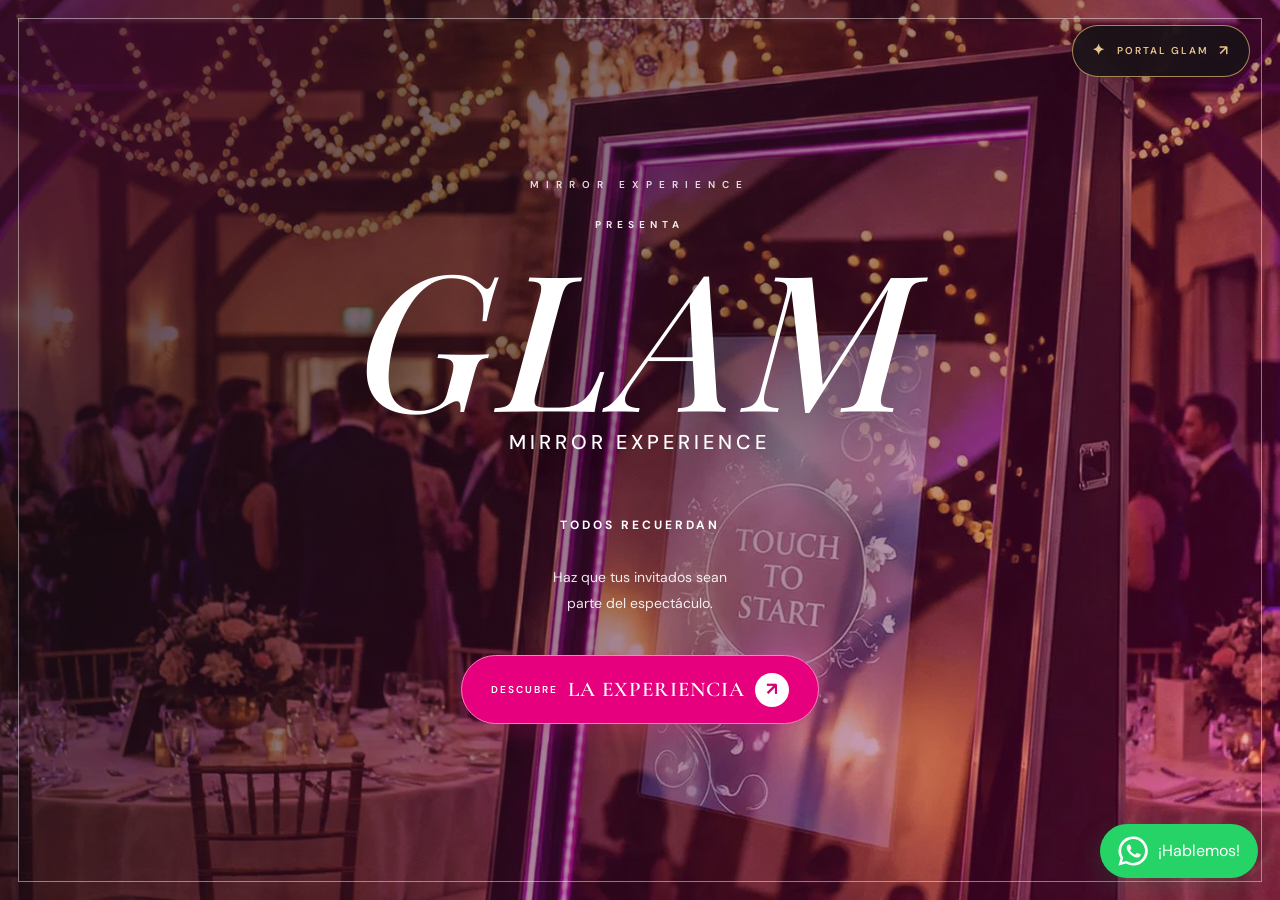
==== commit d1657c1c: "Update index.html" ====
--- a/index.html
+++ b/index.html
@@ -1,3 +1,4 @@
+
 <!DOCTYPE html>
 <html lang="es">
 <head>
@@ -41,7 +42,7 @@
     color: #e5c58d;
     text-decoration: none;
 
-    font-size: 14px;
+    font-size: 10px;
     font-weight: 600;
     letter-spacing: 2px;
 
@@ -62,11 +63,11 @@
 }
 
 .portal-glam-icono {
-    font-size: 18px;
+    font-size: 15px;
 }
 
 .portal-glam-flecha {
-    font-size: 16px;
+    font-size: 14px;
 }
 
 /* Adaptación para celulares */
@@ -75,66 +76,10 @@
         top: 15px;
         right: 14px;
         padding: 10px 14px;
-        font-size: 13px;
+        font-size: 9px;
         gap: 7px;
     }
 }
-
-
-/* GLAM: aumento exclusivo del tamaño de las letras */
-body { font-size: 17px !important; }
-p { font-size: 17px !important; }
-.portada h1 { font-size: clamp(38px, 5vw, 58px) !important; }
-.portada .pequeno { font-size: 14px !important; }
-.portada .mensaje { font-size: clamp(19px, 2.2vw, 24px) !important; }
-.boton-glam-experiencia { font-size: 16px !important; }
-.selector-servicios h2 { font-size: clamp(28px, 3.5vw, 38px) !important; }
-.selector-descripcion { font-size: 17px !important; }
-.servicio-opcion strong { font-size: 20px !important; }
-.servicio-opcion i { font-size: 14px !important; }
-.seccion-encabezado h2,
-.glam-presentacion-texto h2,
-.mirror-video-heading h2,
-.contacto-texto h2,
-.cotizacion-contenido h2 { font-size: clamp(27px, 3.4vw, 38px) !important; }
-.servicio-card h3,
-.evento-glam-info h3,
-.mirror-video-caption h3 { font-size: 21px !important; }
-.servicio-card p,
-.evento-glam-info p,
-.mirror-video-caption p,
-.glam-presentacion-texto p,
-.seccion-encabezado p,
-.contacto-texto p,
-.descripcion-glam { font-size: 17px !important; }
-.etiqueta-glam,
-.evento-glam-etiqueta,
-.mirror-video-caption span { font-size: 13px !important; }
-.campo-glam label,
-#formularioCotizacion label { font-size: 15px !important; }
-.campo-glam input,
-.campo-glam select,
-.campo-glam textarea,
-#formularioCotizacion input,
-#formularioCotizacion select,
-#formularioCotizacion textarea { font-size: 16px !important; }
-.opcion-flotante { font-size: 15px !important; }
-@media (max-width: 600px) {
-    .portada h1 { font-size: clamp(34px, 9vw, 48px) !important; }
-    .portada .mensaje { font-size: 19px !important; }
-    .selector-servicios h2,
-    .seccion-encabezado h2,
-    .glam-presentacion-texto h2,
-    .mirror-video-heading h2,
-    .contacto-texto h2,
-    .cotizacion-contenido h2 { font-size: 27px !important; }
-    .servicio-opcion strong { font-size: 18px !important; }
-    .servicio-card h3,
-    .evento-glam-info h3,
-    .mirror-video-caption h3 { font-size: 19px !important; }
-    p { font-size: 16px !important; }
-}
-
 </style>
 </head>
 
@@ -191,10 +136,10 @@
                 <i>↗</i>
             </button>
         </div>
-
-
-
-        <!-- SELECTOR PRINCIPAL DE SERVICIOS GLAM -->
+    </section>
+
+    
+<!-- SELECTOR PRINCIPAL DE SERVICIOS GLAM -->
 <section id="selectorServicios" class="selector-servicios oculto">
     <div class="selector-servicios-contenido">
         <p class="etiqueta-glam">BIENVENIDO A GLAM</p>
@@ -249,333 +194,333 @@
 </section>
 
 
-<!-- CONTENIDO PRINCIPAL -->
-<main id="contenido" class="oculto">
-
-    <!-- BARRA SUPERIOR DERECHA ELIMINADA ÚNICAMENTE -->
-
-    <!-- PRESENTACIÓN -->
-    <section class="bienvenida">
-        <div class="glam-presentacion">
-            <div class="glam-espejo">
-                <img src="imagenes/bienvenida.jpg" alt="GLAM Espejo Mágico">
-            </div>
-
-            <div class="glam-presentacion-texto">
-                <p class="etiqueta-glam">BIENVENIDO A</p>
-
-                <h2>
-                    GLAM
-                    <span>MIRROR EXPERIENCE</span>
-                </h2>
-
+    <!-- CONTENIDO PRINCIPAL -->
+    <main id="contenido" class="oculto">
+
+        <!-- BARRA SUPERIOR DERECHA ELIMINADA ÚNICAMENTE -->
+
+        <!-- PRESENTACIÓN -->
+        <section class="bienvenida">
+            <div class="glam-presentacion">
+                <div class="glam-espejo">
+                    <img src="imagenes/bienvenida.jpg" alt="GLAM Espejo Mágico">
+                </div>
+
+                <div class="glam-presentacion-texto">
+                    <p class="etiqueta-glam">BIENVENIDO A</p>
+
+                    <h2>
+                        GLAM
+                        <span>MIRROR EXPERIENCE</span>
+                    </h2>
+
+                    <p>
+                        Hay momentos que merecen ser recordados
+                        de una manera diferente.
+                    </p>
+
+                    <p>
+                        GLAM convierte tu celebración en una
+                        experiencia donde tus invitados no solo
+                        toman fotografías: se convierten en parte
+                        del espectáculo.
+                    </p>
+
+                    <p>
+                        Fotos, videos, efectos, accesorios y mucha
+                        diversión para crear recuerdos que todos
+                        quieran volver a mirar.
+                    </p>
+                </div>
+            </div>
+        </section>
+
+        <!-- SERVICIOS -->
+        <section id="servicios" class="contador-seccion servicios-glam">
+            <div class="seccion-encabezado">
+                <p class="etiqueta-glam">LA EXPERIENCIA</p>
+                <h2>¿QUÉ INCLUYE <span>GLAM?</span></h2>
                 <p>
-                    Hay momentos que merecen ser recordados
-                    de una manera diferente.
+                    Todo lo necesario para convertir cada momento
+                    en un recuerdo extraordinario.
                 </p>
-
+            </div>
+
+            <div class="servicios-grid">
+                <article class="servicio-card">
+                    <div class="servicio-icono">📸</div>
+                    <h3>FOTOS ILIMITADAS</h3>
+                    <p>Tus invitados pueden disfrutar de la experiencia todas las veces que quieran.</p>
+                </article>
+
+                <article class="servicio-card">
+                    <div class="servicio-icono">🎬</div>
+                    <h3>VIDEOS &amp; BOOMERANGS</h3>
+                    <p>Capturamos momentos divertidos en formatos dinámicos para compartir.</p>
+                </article>
+
+                <article class="servicio-card">
+                    <div class="servicio-icono">✨</div>
+                    <h3>EFECTOS GLAM</h3>
+                    <p>Efectos, animaciones y detalles que hacen diferente cada captura.</p>
+                </article>
+
+                <article class="servicio-card">
+                    <div class="servicio-icono">🎭</div>
+                    <h3>ACCESORIOS</h3>
+                    <p>Props y accesorios para que tus invitados se diviertan y sean protagonistas.</p>
+                </article>
+
+                <article class="servicio-card">
+                    <div class="servicio-icono">💖</div>
+                    <h3>PERSONALIZACIÓN</h3>
+                    <p>Diseñamos la experiencia para que combine con el estilo de tu evento.</p>
+                </article>
+
+                <article class="servicio-card">
+                    <div class="servicio-icono">👑</div>
+                    <h3>ASISTENCIA GLAM</h3>
+                    <p>Nuestro equipo se encarga de acompañar la experiencia durante tu celebración.</p>
+                </article>
+            </div>
+        </section>
+
+        <!-- EVENTOS -->
+        <section id="eventos" class="eventos eventos-glam">
+            <div class="seccion-encabezado">
+                <p class="etiqueta-glam">PARA CADA OCASIÓN</p>
+                <h2>EVENTOS <span>GLAM</span></h2>
                 <p>
-                    GLAM convierte tu celebración en una
-                    experiencia donde tus invitados no solo
-                    toman fotografías: se convierten en parte
-                    del espectáculo.
+                    Cada celebración tiene su propia historia.
+                    Nosotros ponemos el espejo, tú pones el momento.
                 </p>
-
+            </div>
+
+            <div class="eventos-grid" id="eventosGrid">
+                <article class="evento-glam-card">
+                    <div class="evento-glam-imagen">
+                        <img src="imagenes/bodas.jpg" alt="Espejo mágico para bodas">
+                        <div class="evento-glam-numero">01</div>
+                    </div>
+                    <div class="evento-glam-info">
+                        <p class="evento-glam-etiqueta">CELEBRA EL AMOR</p>
+                        <h3>BODAS</h3>
+                        <p>Convierte cada abrazo, sonrisa y celebración en un recuerdo inolvidable.</p>
+                    </div>
+                </article>
+
+                <article class="evento-glam-card">
+                    <div class="evento-glam-imagen">
+                        <img src="imagenes/cumpleanos.jpg" alt="Espejo mágico para cumpleaños">
+                        <div class="evento-glam-numero">02</div>
+                    </div>
+                    <div class="evento-glam-info">
+                        <p class="evento-glam-etiqueta">CELEBRA A LO GRANDE</p>
+                        <h3>CUMPLEAÑOS</h3>
+                        <p>Una experiencia diferente para compartir, reír y crear recuerdos con tus invitados.</p>
+                    </div>
+                </article>
+
+                <article class="evento-glam-card">
+                    <div class="evento-glam-imagen">
+                        <img src="imagenes/xv.jpg" alt="Espejo mágico para XV años">
+                        <div class="evento-glam-numero">03</div>
+                    </div>
+                    <div class="evento-glam-info">
+                        <p class="evento-glam-etiqueta">UNA NOCHE PARA BRILLAR</p>
+                        <h3>XV AÑOS</h3>
+                        <p>Haz que una noche tan especial tenga recuerdos tan únicos como tú.</p>
+                    </div>
+                </article>
+
+                <article class="evento-glam-card">
+                    <div class="evento-glam-imagen">
+                        <img src="imagenes/graduaciones.jpg" alt="Espejo mágico para graduaciones">
+                        <div class="evento-glam-numero">04</div>
+                    </div>
+                    <div class="evento-glam-info">
+                        <p class="evento-glam-etiqueta">CELEBRA TU LOGRO</p>
+                        <h3>GRADUACIONES</h3>
+                        <p>Celebra todo lo que lograste junto a las personas que compartieron este camino.</p>
+                    </div>
+                </article>
+
+                <article class="evento-glam-card">
+                    <div class="evento-glam-imagen">
+                        <img src="imagenes/empresariales.jpg" alt="Espejo mágico para eventos empresariales">
+                        <div class="evento-glam-numero">05</div>
+                    </div>
+                    <div class="evento-glam-info">
+                        <p class="evento-glam-etiqueta">TU MARCA TAMBIÉN CELEBRA</p>
+                        <h3>EMPRESARIALES</h3>
+                        <p>Dale una experiencia diferente a tus colaboradores, clientes e invitados.</p>
+                    </div>
+                </article>
+
+                <article class="evento-glam-card">
+                    <div class="evento-glam-imagen">
+                        <img src="imagenes/privados.jpg" alt="Espejo mágico para eventos privados">
+                        <div class="evento-glam-numero">06</div>
+                    </div>
+                    <div class="evento-glam-info">
+                        <p class="evento-glam-etiqueta">TU MOMENTO, TU ESTILO</p>
+                        <h3>EVENTOS PRIVADOS</h3>
+                        <p>Reuniones, celebraciones y momentos especiales también pueden ser GLAM.</p>
+                    </div>
+                </article>
+            </div>
+        </section>
+
+        <!-- GALERÍA -->
+        <section id="galeria" class="momentos-glam">
+            <div class="seccion-encabezado">
+                <p class="etiqueta-glam">RECUERDOS QUE PERDURAN</p>
+                <h2>MOMENTOS <span>GLAM</span></h2>
                 <p>
-                    Fotos, videos, efectos, accesorios y mucha
-                    diversión para crear recuerdos que todos
-                    quieran volver a mirar.
+                    Cada fotografía cuenta una historia.
+                    Descubre algunos de los momentos que pueden
+                    convertirse en parte de tu celebración.
                 </p>
             </div>
+
+            <div class="galeria-glam">
+                <div class="foto-glam"><img src="imagenes/momento1.jpeg" alt="Momento GLAM 1" data-indice="0"></div>
+                <div class="foto-glam"><img src="imagenes/momento2.jpeg" alt="Momento GLAM 2" data-indice="1"></div>
+                <div class="foto-glam"><img src="imagenes/momento3.jpeg" alt="Momento GLAM 3" data-indice="2"></div>
+                <div class="foto-glam"><img src="imagenes/momento4.jpeg" alt="Momento GLAM 4" data-indice="3"></div>
+                <div class="foto-glam"><img src="imagenes/momento5.jpeg" alt="Momento GLAM 5" data-indice="4"></div>
+                <div class="foto-glam"><img src="imagenes/momento6.jpeg" alt="Momento GLAM 6" data-indice="5"></div>
+            </div>
+        </section>
+
+        <!-- VIDEOS MIRROR EXPERIENCE -->
+        <section id="videos-mirror" class="mirror-video-showcase">
+            <div class="mirror-video-heading"><p class="etiqueta-glam">MÍRALO EN ACCIÓN</p><h2>LA EXPERIENCIA <span>GLAM</span> EN VIDEO</h2><p>Así se vive el espejo mágico: poses, sonrisas y recuerdos que tus invitados se llevan.</p></div>
+            <div class="mirror-video-grid">
+                <article class="mirror-video-card"><div class="mirror-video-frame"><video controls playsinline preload="metadata"><source src="videos/mirror-evento-01.mp4" type="video/mp4">Tu navegador no puede reproducir este video.</video></div><div class="mirror-video-caption"><span>01 / EN EL EVENTO</span><h3>La magia sucede frente al espejo</h3><p>Un momento divertido para compartir con tus invitados.</p></div></article>
+                <article class="mirror-video-card"><div class="mirror-video-frame mirror-video-frame-alt"><video controls playsinline preload="metadata"><source src="videos/mirror-recuerdos-02.mp4" type="video/mp4">Tu navegador no puede reproducir este video.</video></div><div class="mirror-video-caption"><span>02 / EL RECUERDO</span><h3>Tu estilo, tus fotos, tu historia</h3><p>Personalizamos la experiencia para que combine con tu celebración.</p></div></article>
+            
+        </section>
+
+        <!-- VISOR DE FOTOGRAFÍAS -->
+        <div id="visorFoto" role="dialog" aria-modal="true" aria-label="Visor de fotografías">
+            <button id="cerrarFoto" type="button" aria-label="Cerrar fotografía">×</button>
+            <button id="fotoAnterior" class="flecha izquierda" type="button" aria-label="Fotografía anterior">‹</button>
+            <img id="fotoGrande" src="" alt="Foto GLAM ampliada">
+            <button id="fotoSiguiente" class="flecha derecha" type="button" aria-label="Fotografía siguiente">›</button>
         </div>
-    </section>
-
-    <!-- SERVICIOS -->
-    <section id="servicios" class="contador-seccion servicios-glam">
-        <div class="seccion-encabezado">
-            <p class="etiqueta-glam">LA EXPERIENCIA</p>
-            <h2>¿QUÉ INCLUYE <span>GLAM?</span></h2>
-            <p>
-                Todo lo necesario para convertir cada momento
-                en un recuerdo extraordinario.
-            </p>
+
+        <!-- PAQUETES -->
+        <section id="paquetes" class="paquetes-glam">
+            <div class="seccion-encabezado">
+                <p class="etiqueta-glam">ELIGE TU EXPERIENCIA</p>
+                <h2>PAQUETES <span>GLAM EXPERIENCE</span></h2>
+                <p>Elige la experiencia que mejor se adapte a tu celebración.</p>
+            </div>
+            <div class="paquetes-grid" id="paquetesGrid"></div>
+        </section>
+
+        <!-- COTIZACIÓN PERSONALIZADA -->
+        <section class="cotizacion-glam">
+            <div class="seccion-encabezado">
+                <p class="etiqueta-glam">¿TIENES UNA IDEA?</p>
+                <h2>HABLEMOS DE <span>TU EVENTO</span></h2>
+                <p>
+                    Cuéntanos qué tienes en mente. Podemos conversar
+                    sobre alternativas para que GLAM EXPERIENCE se adapte
+                    a tu presupuesto, intercambios de servicios o una
+                    experiencia completamente personalizada.
+                </p>
+                <button id="abrirCotizacion" class="boton-cotizacion-principal" type="button">
+                    QUIERO QUE ME CONTACTEN
+                </button>
+            </div>
+        </section>
+
+        <!-- MODAL Y FORMULARIO -->
+        <div id="modalCotizacion" class="modal-cotizacion" role="dialog" aria-modal="true" aria-labelledby="tituloModalCotizacion">
+            <div class="cotizacion-contenido">
+                <button id="cerrarCotizacion" class="cerrar-cotizacion" type="button" aria-label="Cerrar formulario">×</button>
+
+                <p class="etiqueta-glam">CUÉNTANOS TU IDEA</p>
+                <h2 id="tituloModalCotizacion">HABLEMOS DE <span>TU EVENTO</span></h2>
+
+                <p class="descripcion-glam">
+                    Déjanos tus datos y cuéntanos qué necesitas.
+                    Nosotros nos comunicaremos contigo para conversar
+                    personalmente sobre tu evento.
+                </p>
+
+                <form id="formularioCotizacion">
+                    <div class="campo-glam">
+                        <label for="nombreCliente">NOMBRE</label>
+                        <input type="text" id="nombreCliente" name="nombre" placeholder="Tu nombre" autocomplete="name" required>
+                    </div>
+
+                    <div class="campo-glam">
+                        <label for="telefonoCliente">TELÉFONO / WHATSAPP</label>
+                        <input type="tel" id="telefonoCliente" name="telefono" placeholder="Tu número" autocomplete="tel" required>
+                    </div>
+
+                    <div class="campo-glam">
+                        <label for="tipoEvento">TIPO DE EVENTO</label>
+                        <select id="tipoEvento" name="tipoEvento" required>
+                            <option value="">Selecciona una opción</option>
+                            <option value="Bodas">Bodas</option>
+                            <option value="Cumpleaños">Cumpleaños</option>
+                            <option value="XV Años">XV Años</option>
+                            <option value="Graduación">Graduación</option>
+                            <option value="Empresarial">Empresarial</option>
+                            <option value="Evento privado">Evento privado</option>
+                            <option value="Otro">Otro</option>
+                        </select>
+                    </div>
+
+                    <div class="campo-glam">
+                        <label for="fechaEvento">FECHA DEL EVENTO</label>
+                        <input type="date" id="fechaEvento" name="fechaEvento" required>
+                    </div>
+
+                    <div class="campo-glam">
+                        <label for="ciudadEvento">CIUDAD</label>
+                        <input type="text" id="ciudadEvento" name="ciudadEvento" placeholder="Ej. La Paz" required>
+                    </div>
+
+                    <div class="campo-glam">
+                        <label for="propuestaEvento">CUÉNTANOS SOBRE TU EVENTO</label>
+                        <textarea id="propuestaEvento" name="propuesta" rows="5" placeholder="Cuéntanos qué tienes en mente, tu presupuesto o si necesitas algo personalizado..." required></textarea>
+                    </div>
+
+                    <button type="submit" class="boton-whatsapp">ENVIAR SOLICITUD</button>
+                </form>
+            </div>
         </div>
 
-        <div class="servicios-grid">
-            <article class="servicio-card">
-                <div class="servicio-icono">📸</div>
-                <h3>FOTOS ILIMITADAS</h3>
-                <p>Tus invitados pueden disfrutar de la experiencia todas las veces que quieran.</p>
-            </article>
-
-            <article class="servicio-card">
-                <div class="servicio-icono">🎬</div>
-                <h3>VIDEOS &amp; BOOMERANGS</h3>
-                <p>Capturamos momentos divertidos en formatos dinámicos para compartir.</p>
-            </article>
-
-            <article class="servicio-card">
-                <div class="servicio-icono">✨</div>
-                <h3>EFECTOS GLAM</h3>
-                <p>Efectos, animaciones y detalles que hacen diferente cada captura.</p>
-            </article>
-
-            <article class="servicio-card">
-                <div class="servicio-icono">🎭</div>
-                <h3>ACCESORIOS</h3>
-                <p>Props y accesorios para que tus invitados se diviertan y sean protagonistas.</p>
-            </article>
-
-            <article class="servicio-card">
-                <div class="servicio-icono">💖</div>
-                <h3>PERSONALIZACIÓN</h3>
-                <p>Diseñamos la experiencia para que combine con el estilo de tu evento.</p>
-            </article>
-
-            <article class="servicio-card">
-                <div class="servicio-icono">👑</div>
-                <h3>ASISTENCIA GLAM</h3>
-                <p>Nuestro equipo se encarga de acompañar la experiencia durante tu celebración.</p>
-            </article>
-        </div>
-    </section>
-
-    <!-- EVENTOS -->
-    <section id="eventos" class="eventos eventos-glam">
-        <div class="seccion-encabezado">
-            <p class="etiqueta-glam">PARA CADA OCASIÓN</p>
-            <h2>EVENTOS <span>GLAM</span></h2>
-            <p>
-                Cada celebración tiene su propia historia.
-                Nosotros ponemos el espejo, tú pones el momento.
-            </p>
-        </div>
-
-        <div class="eventos-grid" id="eventosGrid">
-            <article class="evento-glam-card">
-                <div class="evento-glam-imagen">
-                    <img src="imagenes/bodas.jpg" alt="Espejo mágico para bodas">
-                    <div class="evento-glam-numero">01</div>
+        <!-- CONTACTO -->
+        <section id="contacto" class="contacto-glam">
+            <div class="contacto-glam-contenido">
+                <div class="contacto-texto">
+                    <p class="etiqueta-glam">HABLEMOS</p>
+                    <h2>¿LISTO PARA HACER <span>ALGO INOLVIDABLE?</span></h2>
+                    <p>Reserva tu fecha y convierte tu evento en una experiencia que todos recordarán.</p>
+
+                    <div class="contacto-datos">
+                        <div><strong>📱 WhatsApp</strong><span>72514906</span></div>
+                        <div><strong>📸 Instagram</strong><span>@GLAM</span></div>
+                        <div><strong>📘 Facebook</strong><span>GLAM Espejo Mágico</span></div>
+                    </div>
                 </div>
-                <div class="evento-glam-info">
-                    <p class="evento-glam-etiqueta">CELEBRA EL AMOR</p>
-                    <h3>BODAS</h3>
-                    <p>Convierte cada abrazo, sonrisa y celebración en un recuerdo inolvidable.</p>
+
+                <div class="contacto-qr">
+                    <div id="codigoQR">
+                        <img src="imagenes/qr-glam.png" alt="Código QR GLAM">
+                    </div>
+                    <p>ESCANEA PARA<br><strong>COTIZAR</strong></p>
                 </div>
-            </article>
-
-            <article class="evento-glam-card">
-                <div class="evento-glam-imagen">
-                    <img src="imagenes/cumpleanos.jpg" alt="Espejo mágico para cumpleaños">
-                    <div class="evento-glam-numero">02</div>
-                </div>
-                <div class="evento-glam-info">
-                    <p class="evento-glam-etiqueta">CELEBRA A LO GRANDE</p>
-                    <h3>CUMPLEAÑOS</h3>
-                    <p>Una experiencia diferente para compartir, reír y crear recuerdos con tus invitados.</p>
-                </div>
-            </article>
-
-            <article class="evento-glam-card">
-                <div class="evento-glam-imagen">
-                    <img src="imagenes/xv.jpg" alt="Espejo mágico para XV años">
-                    <div class="evento-glam-numero">03</div>
-                </div>
-                <div class="evento-glam-info">
-                    <p class="evento-glam-etiqueta">UNA NOCHE PARA BRILLAR</p>
-                    <h3>XV AÑOS</h3>
-                    <p>Haz que una noche tan especial tenga recuerdos tan únicos como tú.</p>
-                </div>
-            </article>
-
-            <article class="evento-glam-card">
-                <div class="evento-glam-imagen">
-                    <img src="imagenes/graduaciones.jpg" alt="Espejo mágico para graduaciones">
-                    <div class="evento-glam-numero">04</div>
-                </div>
-                <div class="evento-glam-info">
-                    <p class="evento-glam-etiqueta">CELEBRA TU LOGRO</p>
-                    <h3>GRADUACIONES</h3>
-                    <p>Celebra todo lo que lograste junto a las personas que compartieron este camino.</p>
-                </div>
-            </article>
-
-            <article class="evento-glam-card">
-                <div class="evento-glam-imagen">
-                    <img src="imagenes/empresariales.jpg" alt="Espejo mágico para eventos empresariales">
-                    <div class="evento-glam-numero">05</div>
-                </div>
-                <div class="evento-glam-info">
-                    <p class="evento-glam-etiqueta">TU MARCA TAMBIÉN CELEBRA</p>
-                    <h3>EMPRESARIALES</h3>
-                    <p>Dale una experiencia diferente a tus colaboradores, clientes e invitados.</p>
-                </div>
-            </article>
-
-            <article class="evento-glam-card">
-                <div class="evento-glam-imagen">
-                    <img src="imagenes/privados.jpg" alt="Espejo mágico para eventos privados">
-                    <div class="evento-glam-numero">06</div>
-                </div>
-                <div class="evento-glam-info">
-                    <p class="evento-glam-etiqueta">TU MOMENTO, TU ESTILO</p>
-                    <h3>EVENTOS PRIVADOS</h3>
-                    <p>Reuniones, celebraciones y momentos especiales también pueden ser GLAM.</p>
-                </div>
-            </article>
-        </div>
-    </section>
-
-    <!-- GALERÍA -->
-    <section id="galeria" class="momentos-glam">
-        <div class="seccion-encabezado">
-            <p class="etiqueta-glam">RECUERDOS QUE PERDURAN</p>
-            <h2>MOMENTOS <span>GLAM</span></h2>
-            <p>
-                Cada fotografía cuenta una historia.
-                Descubre algunos de los momentos que pueden
-                convertirse en parte de tu celebración.
-            </p>
-        </div>
-
-        <div class="galeria-glam">
-            <div class="foto-glam"><img src="imagenes/momento1.jpeg" alt="Momento GLAM 1" data-indice="0"></div>
-            <div class="foto-glam"><img src="imagenes/momento2.jpeg" alt="Momento GLAM 2" data-indice="1"></div>
-            <div class="foto-glam"><img src="imagenes/momento3.jpeg" alt="Momento GLAM 3" data-indice="2"></div>
-            <div class="foto-glam"><img src="imagenes/momento4.jpeg" alt="Momento GLAM 4" data-indice="3"></div>
-            <div class="foto-glam"><img src="imagenes/momento5.jpeg" alt="Momento GLAM 5" data-indice="4"></div>
-            <div class="foto-glam"><img src="imagenes/momento6.jpeg" alt="Momento GLAM 6" data-indice="5"></div>
-        </div>
-    </section>
-
-    <!-- VIDEOS MIRROR EXPERIENCE -->
-    <section id="videos-mirror" class="mirror-video-showcase">
-        <div class="mirror-video-heading"><p class="etiqueta-glam">MÍRALO EN ACCIÓN</p><h2>LA EXPERIENCIA <span>GLAM</span> EN VIDEO</h2><p>Así se vive el espejo mágico: poses, sonrisas y recuerdos que tus invitados se llevan.</p></div>
-        <div class="mirror-video-grid">
-            <article class="mirror-video-card"><div class="mirror-video-frame"><video controls playsinline preload="metadata"><source src="videos/mirror-evento-01.mp4" type="video/mp4">Tu navegador no puede reproducir este video.</video></div><div class="mirror-video-caption"><span>01 / EN EL EVENTO</span><h3>La magia sucede frente al espejo</h3><p>Un momento divertido para compartir con tus invitados.</p></div></article>
-            <article class="mirror-video-card"><div class="mirror-video-frame mirror-video-frame-alt"><video controls playsinline preload="metadata"><source src="videos/mirror-recuerdos-02.mp4" type="video/mp4">Tu navegador no puede reproducir este video.</video></div><div class="mirror-video-caption"><span>02 / EL RECUERDO</span><h3>Tu estilo, tus fotos, tu historia</h3><p>Personalizamos la experiencia para que combine con tu celebración.</p></div></article>
-
-    </section>
-
-    <!-- VISOR DE FOTOGRAFÍAS -->
-    <div id="visorFoto" role="dialog" aria-modal="true" aria-label="Visor de fotografías">
-        <button id="cerrarFoto" type="button" aria-label="Cerrar fotografía">×</button>
-        <button id="fotoAnterior" class="flecha izquierda" type="button" aria-label="Fotografía anterior">‹</button>
-        <img id="fotoGrande" src="" alt="Foto GLAM ampliada">
-        <button id="fotoSiguiente" class="flecha derecha" type="button" aria-label="Fotografía siguiente">›</button>
-    </div>
-
-    <!-- PAQUETES -->
-<section id="paquetes" class="paquetes-glam">
-    <div class="seccion-encabezado">
-        <p class="etiqueta-glam">ELIGE TU EXPERIENCIA</p>
-        <h2>PAQUETES <span>GLAM EXPERIENCE</span></h2>
-        <p>Elige la experiencia que mejor se adapte a tu celebración.</p>
-    </div>
-    <div class="paquetes-grid" id="paquetesGrid"></div>
-</section>
-
-<!-- COTIZACIÓN PERSONALIZADA -->
-<section class="cotizacion-glam">
-    <div class="seccion-encabezado">
-        <p class="etiqueta-glam">¿TIENES UNA IDEA?</p>
-        <h2>HABLEMOS DE <span>TU EVENTO</span></h2>
-        <p>
-            Cuéntanos qué tienes en mente. Podemos conversar
-            sobre alternativas para que GLAM EXPERIENCE se adapte
-            a tu presupuesto, intercambios de servicios o una
-            experiencia completamente personalizada.
-        </p>
-        <button id="abrirCotizacion" class="boton-cotizacion-principal" type="button">
-            QUIERO QUE ME CONTACTEN
-        </button>
-    </div>
-</section>
-
-<!-- MODAL Y FORMULARIO -->
-<div id="modalCotizacion" class="modal-cotizacion" role="dialog" aria-modal="true" aria-labelledby="tituloModalCotizacion">
-    <div class="cotizacion-contenido">
-        <button id="cerrarCotizacion" class="cerrar-cotizacion" type="button" aria-label="Cerrar formulario">×</button>
-
-        <p class="etiqueta-glam">CUÉNTANOS TU IDEA</p>
-        <h2 id="tituloModalCotizacion">HABLEMOS DE <span>TU EVENTO</span></h2>
-
-        <p class="descripcion-glam">
-            Déjanos tus datos y cuéntanos qué necesitas.
-            Nosotros nos comunicaremos contigo para conversar
-            personalmente sobre tu evento.
-        </p>
-
-        <form id="formularioCotizacion">
-            <div class="campo-glam">
-                <label for="nombreCliente">NOMBRE</label>
-                <input type="text" id="nombreCliente" name="nombre" placeholder="Tu nombre" autocomplete="name" required>
-            </div>
-
-            <div class="campo-glam">
-                <label for="telefonoCliente">TELÉFONO / WHATSAPP</label>
-                <input type="tel" id="telefonoCliente" name="telefono" placeholder="Tu número" autocomplete="tel" required>
-            </div>
-
-            <div class="campo-glam">
-                <label for="tipoEvento">TIPO DE EVENTO</label>
-                <select id="tipoEvento" name="tipoEvento" required>
-                    <option value="">Selecciona una opción</option>
-                    <option value="Bodas">Bodas</option>
-                    <option value="Cumpleaños">Cumpleaños</option>
-                    <option value="XV Años">XV Años</option>
-                    <option value="Graduación">Graduación</option>
-                    <option value="Empresarial">Empresarial</option>
-                    <option value="Evento privado">Evento privado</option>
-                    <option value="Otro">Otro</option>
-                </select>
-            </div>
-
-            <div class="campo-glam">
-                <label for="fechaEvento">FECHA DEL EVENTO</label>
-                <input type="date" id="fechaEvento" name="fechaEvento" required>
-            </div>
-
-            <div class="campo-glam">
-                <label for="ciudadEvento">CIUDAD</label>
-                <input type="text" id="ciudadEvento" name="ciudadEvento" placeholder="Ej. La Paz" required>
-            </div>
-
-            <div class="campo-glam">
-                <label for="propuestaEvento">CUÉNTANOS SOBRE TU EVENTO</label>
-                <textarea id="propuestaEvento" name="propuesta" rows="5" placeholder="Cuéntanos qué tienes en mente, tu presupuesto o si necesitas algo personalizado..." required></textarea>
-            </div>
-
-            <button type="submit" class="boton-whatsapp">ENVIAR SOLICITUD</button>
-        </form>
-    </div>
-</div>
-
-<!-- CONTACTO -->
-<section id="contacto" class="contacto-glam">
-    <div class="contacto-glam-contenido">
-        <div class="contacto-texto">
-            <p class="etiqueta-glam">HABLEMOS</p>
-            <h2>¿LISTO PARA HACER <span>ALGO INOLVIDABLE?</span></h2>
-            <p>Reserva tu fecha y convierte tu evento en una experiencia que todos recordarán.</p>
-
-            <div class="contacto-datos">
-                <div><strong>📱 WhatsApp</strong><span>72514906</span></div>
-                <div><strong>📸 Instagram</strong><span>@GLAM</span></div>
-                <div><strong>📘 Facebook</strong><span>GLAM Espejo Mágico</span></div>
-            </div>
-        </div>
-
-        <div class="contacto-qr">
-            <div id="codigoQR">
-                <img src="imagenes/qr-glam.png" alt="Código QR GLAM">
-            </div>
-            <p>ESCANEA PARA<br><strong>COTIZAR</strong></p>
-        </div>
-    </div>
-</section>
-
-<!-- CIERRE -->
+            </div>
+        </section>
+
+           <!-- CIERRE -->
 <section class="final">
     <div>
         <p>GLAM</p>
@@ -591,7 +536,7 @@
             style="
                 display: inline-block;
                 margin-top: 35px;
-                font-size: 13px;
+                font-size: 10px;
                 letter-spacing: 2px;
                 color: rgba(255,255,255,0.45);
                 text-decoration: none;
@@ -604,42 +549,40 @@
         </a>
     </div>
 </section>
-
-<!-- MÚSICA -->
-<audio id="musicaBoda" loop>
-    <source src="musica/cancion.mp3" type="audio/mpeg">
-</audio>
-
-<button id="botonMusica" type="button" aria-label="Reproducir música" aria-pressed="false">♪</button>
-
-<!-- MENÚ FLOTANTE DE SERVICIOS GLAM -->
-<div class="servicios-flotantes">
-    <div id="opcionesServicios" class="opciones-servicios oculto">
-        <a href="#contenido" class="opcion-flotante" data-destino="mirror">
-            <span>✦</span> Mirror Experience
-        </a>
-        <a href="invitaciones.html" class="opcion-flotante">
-            <span>✉</span> Invitaciones
-        </a>
-        <a href="vajilleria.html" class="opcion-flotante">
-            <span>◇</span> Vajillería
-        </a>
-        <a href="wedding-week.html" class="opcion-flotante">
-            <span>♡</span> Wedding Week <span class="badge-new">NEW ✨</span>
-        </a>
+    <!-- MÚSICA -->
+    <audio id="musicaBoda" loop>
+        <source src="musica/cancion.mp3" type="audio/mpeg">
+    </audio>
+
+    <button id="botonMusica" type="button" aria-label="Reproducir música" aria-pressed="false">♪</button>
+
+    <!-- MENÚ FLOTANTE DE SERVICIOS GLAM -->
+    <div class="servicios-flotantes">
+        <div id="opcionesServicios" class="opciones-servicios oculto">
+            <a href="#contenido" class="opcion-flotante" data-destino="mirror">
+                <span>✦</span> Mirror Experience
+            </a>
+            <a href="invitaciones.html" class="opcion-flotante">
+                <span>✉</span> Invitaciones
+            </a>
+            <a href="vajilleria.html" class="opcion-flotante">
+                <span>◇</span> Vajillería
+            </a>
+            <a href="wedding-week.html" class="opcion-flotante">
+                <span>♡</span> Wedding Week <span class="badge-new">NEW ✨</span>
+            </a>
+        </div>
+
+        <button id="botonServicios" class="boton-servicios" type="button" aria-label="Abrir menú de servicios" aria-controls="opcionesServicios" aria-expanded="false">
+            <span id="iconoServicios">✦</span>
+        </button>
     </div>
 
-    <button id="botonServicios" class="boton-servicios" type="button" aria-label="Abrir menú de servicios" aria-controls="opcionesServicios" aria-expanded="false">
-        <span id="iconoServicios">✦</span>
-    </button>
-</div>
-
-<script src="datos.js"></script>
-<script src="script.js"></script>
-
-<!-- Atribución de campañas: conserva UTM durante esta sesión y los añade al mensaje de WhatsApp. -->
-<script src="marketing.js" defer></script>
+    <script src="datos.js"></script>
+    <script src="script.js"></script>
+
+    <!-- Atribución de campañas: conserva UTM durante esta sesión y los añade al mensaje de WhatsApp. -->
+    <script src="marketing.js" defer></script>
 
 </body>
 </html>
-    </section>
